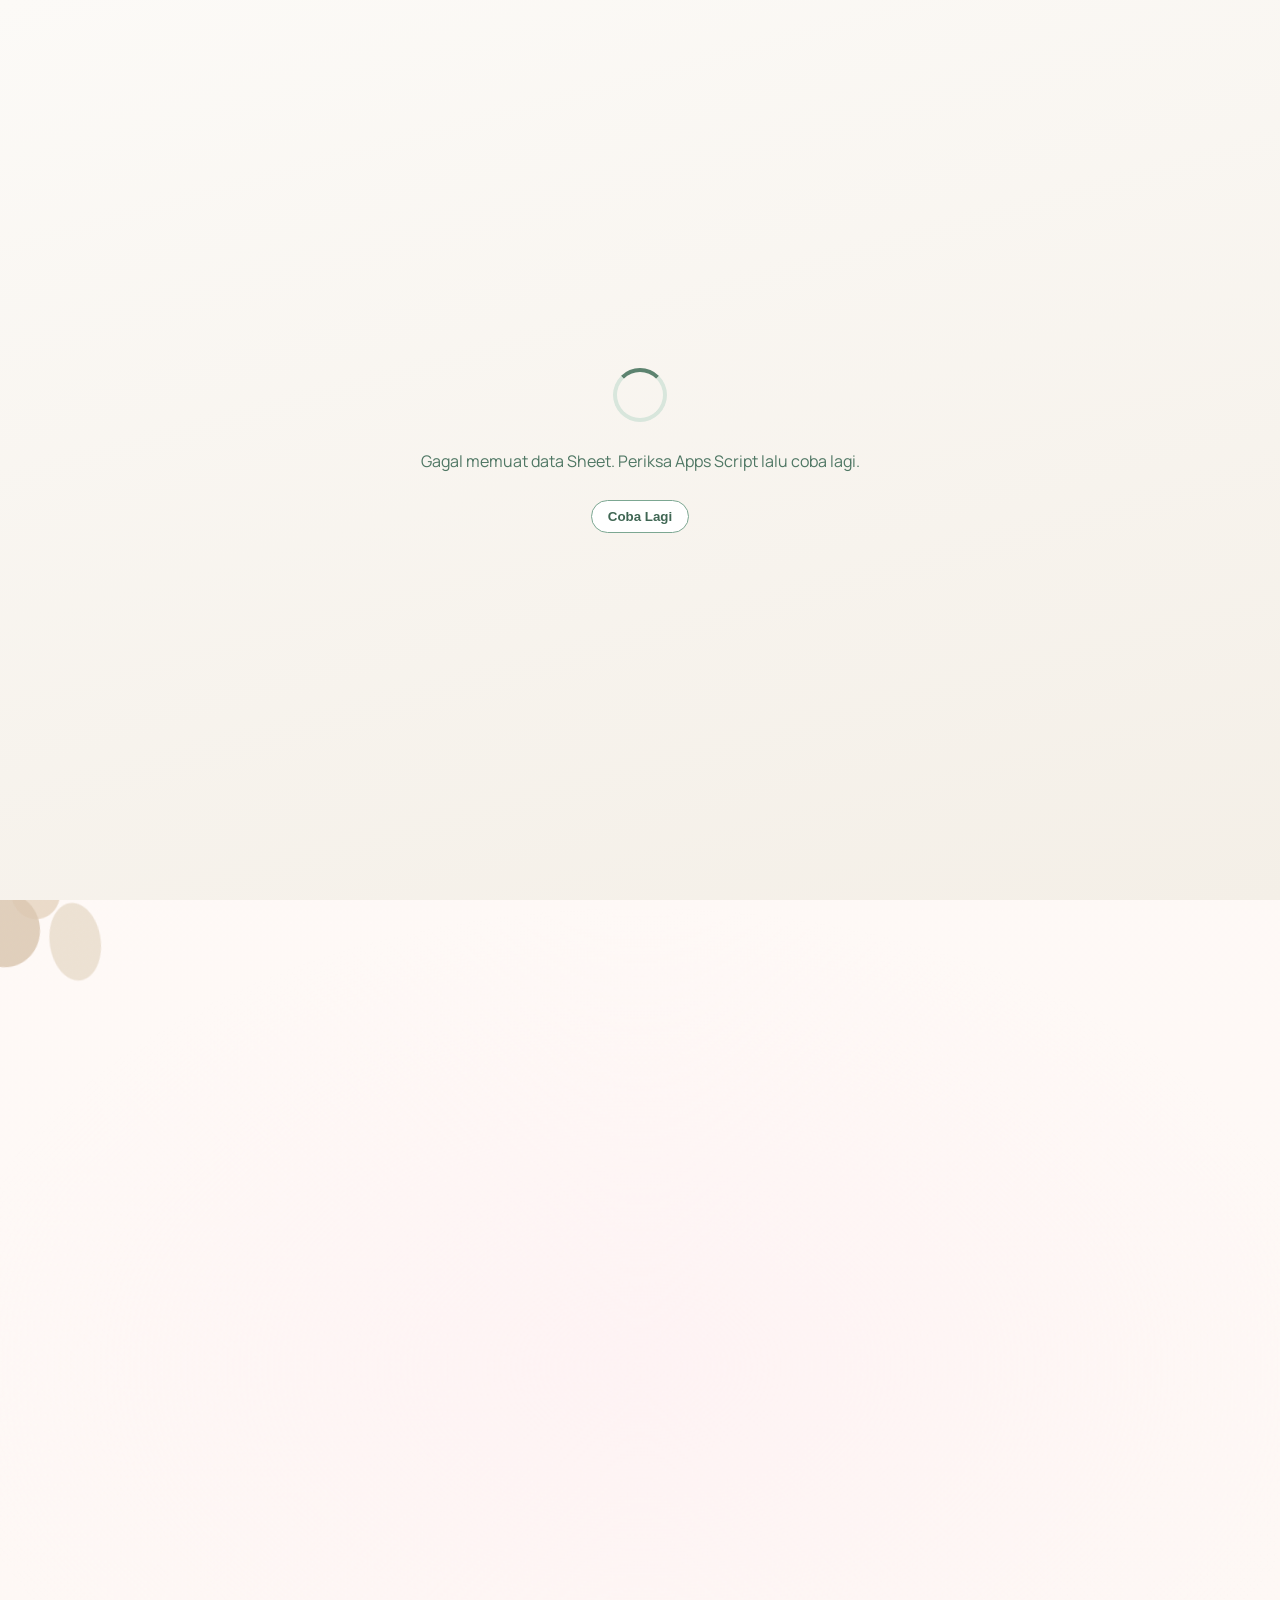
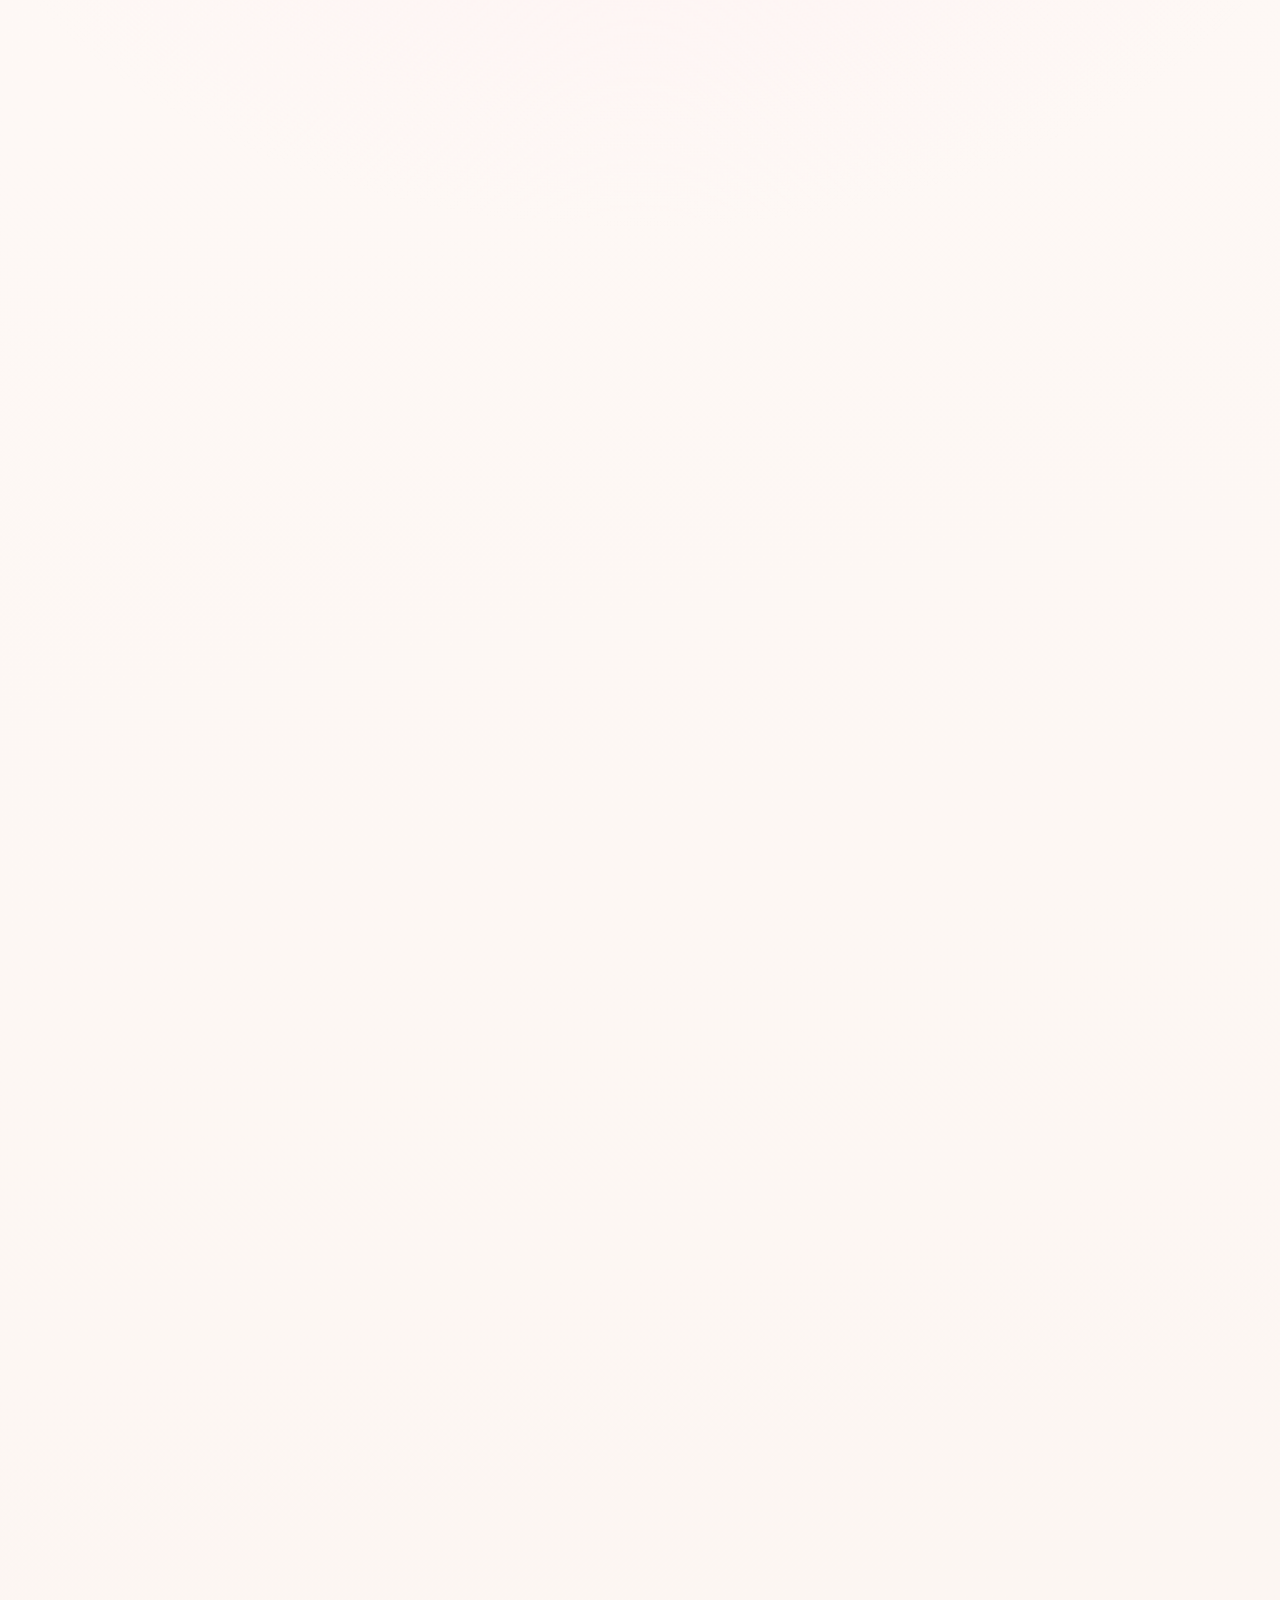
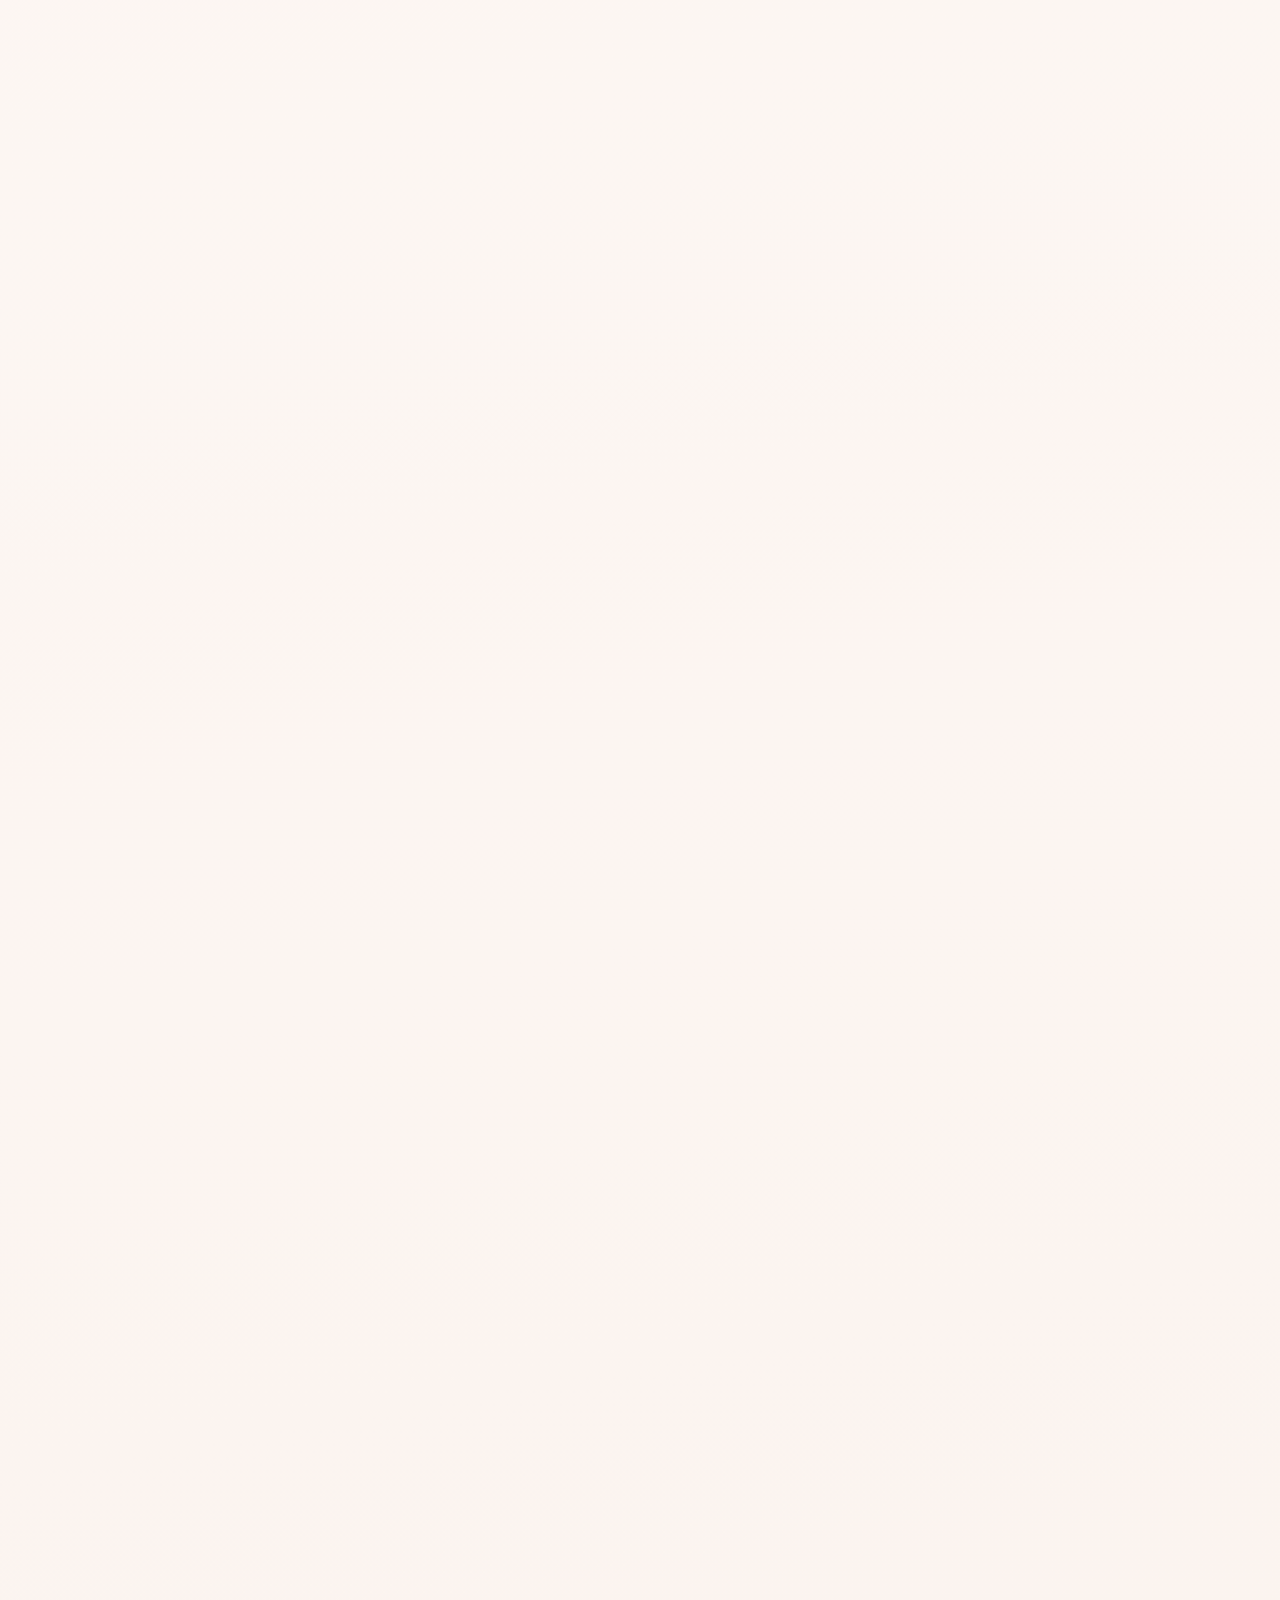
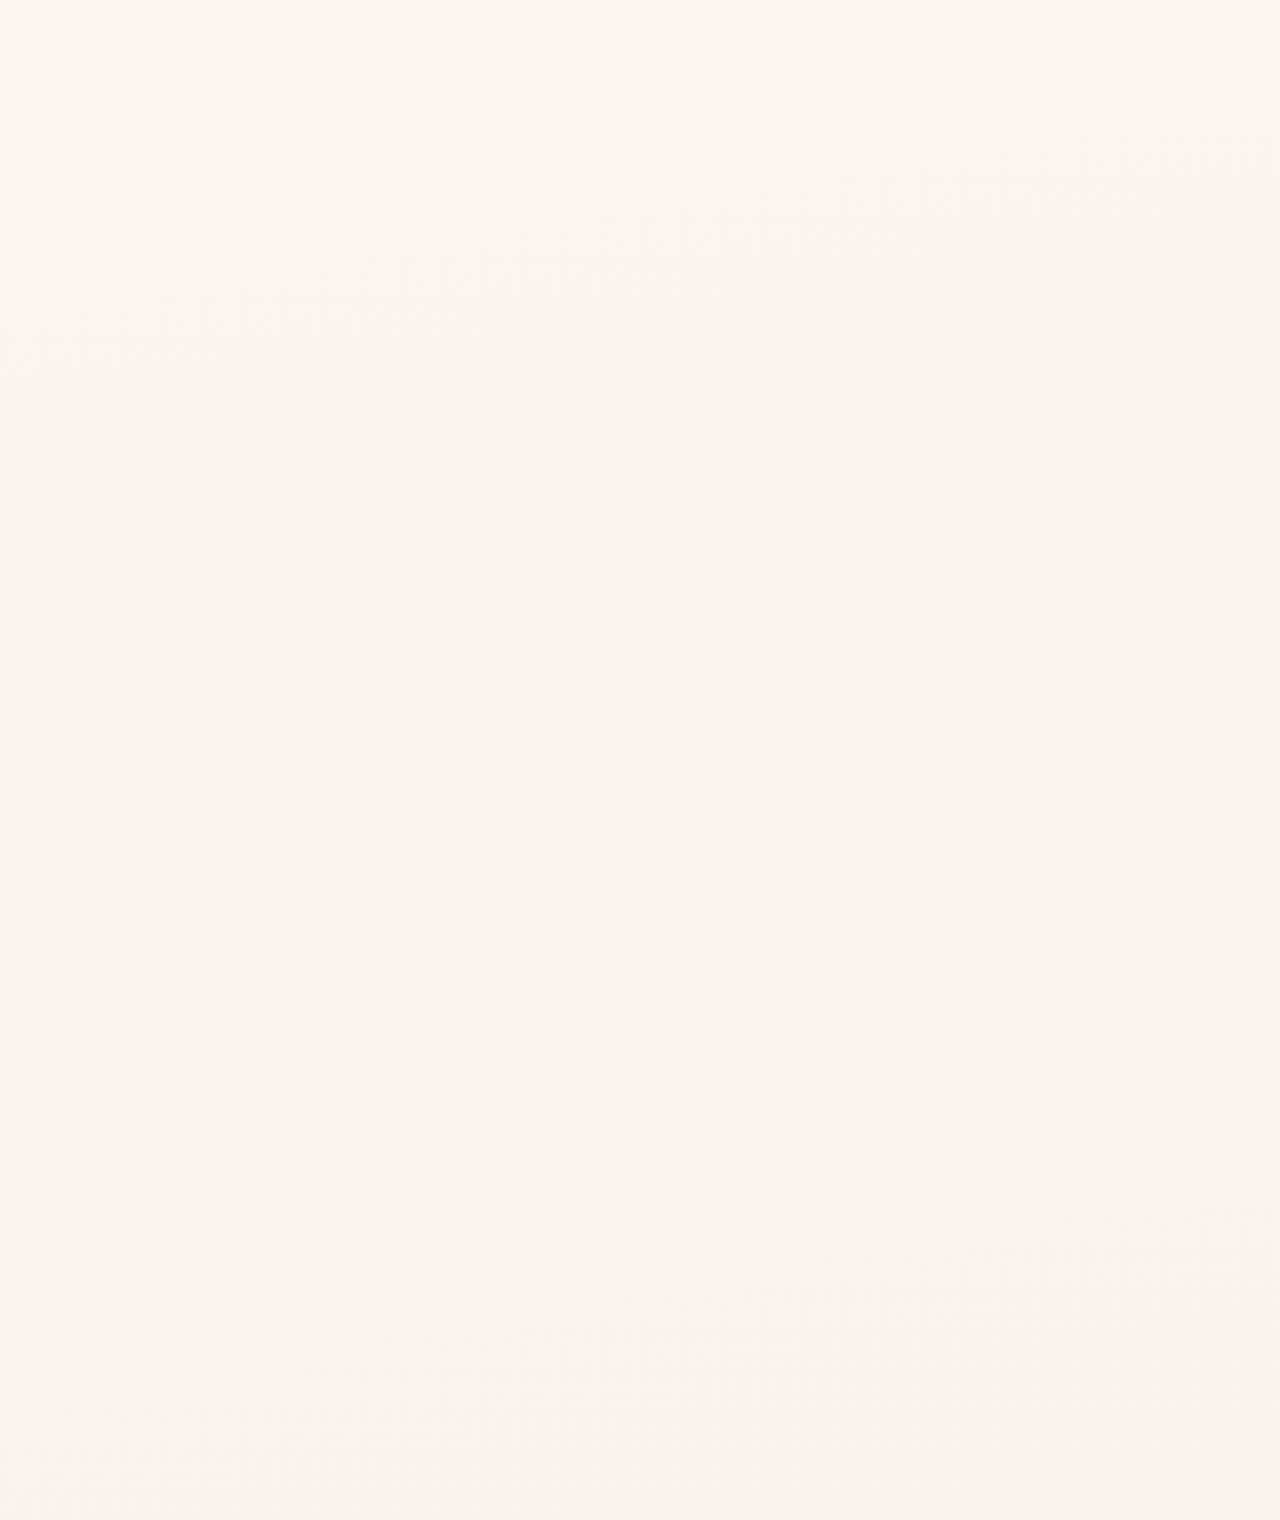
==== frontend/index.html @ ddfc1343 "Convert public frontend modules to ES modules" ====
﻿<!doctype html>
<html lang="id">
<head>
  <meta charset="UTF-8" />
  <meta name="viewport" content="width=device-width, initial-scale=1.0" />
  <title>Undangan Pernikahan</title>
  <meta name="description" content="Undangan pernikahan digital dengan RSVP online." />
  <meta property="og:type" content="website" />
  <meta property="og:site_name" content="Undangan Pernikahan" />
  <meta property="og:title" content="Undangan Pernikahan" />
  <meta property="og:description" content="Undangan pernikahan digital dengan RSVP online." />
  <meta name="twitter:card" content="summary" />
  <meta name="twitter:title" content="Undangan Pernikahan" />
  <meta name="twitter:description" content="Undangan pernikahan digital dengan RSVP online." />
  <link rel="preconnect" href="https://fonts.googleapis.com">
  <link rel="preconnect" href="https://fonts.gstatic.com" crossorigin>
  <link rel="preconnect" href="https://drive.google.com" crossorigin>
  <link rel="preconnect" href="https://drive.usercontent.google.com" crossorigin>
  <link href="https://fonts.googleapis.com/css2?family=Amiri:wght@400;700&family=Cormorant+Garamond:wght@500;600;700&family=Manrope:wght@400;500;600;700&display=swap" rel="stylesheet">
  <link rel="stylesheet" href="style.css" />
</head>
<body class="is-loading invitation-locked" aria-busy="true">
  <div class="texture"></div>
  <div class="aura aura-left"></div>
  <div class="aura aura-right"></div>
  <div id="leafLayer" class="leaf-layer" aria-hidden="true"></div>
  <div id="flowerLayer" class="flower-layer" aria-hidden="true"></div>
  <div id="pageLoader" class="page-loader" role="status" aria-live="polite">
    <div class="loader-dot"></div>
    <p id="loaderText">Memuat data undangan dari Sheet...</p>
    <button id="loaderRetry" class="loader-retry" type="button" hidden>Coba Lagi</button>
  </div>
  <div id="invitationGate" class="invitation-gate" role="dialog" aria-modal="true" aria-label="Buka undangan">
    <div class="gate-envelope">
      <p class="gate-overline">Wedding Reception Invitation</p>
      <h2 id="gateNames">Alya &amp; Fajar</h2>
      <p id="gateDatePlace">Minggu, 20 Desember 2026 • Surabaya</p>
      <div class="gate-recipient">
        <p>Kepada Yth.</p>
        <h3 id="gateGuestName">Bapak/Ibu/Saudara/i</h3>
      </div>
      <button id="openInvitationBtn" class="btn gate-open-btn" type="button">Buka Undangan</button>
    </div>
  </div>

  <header class="topbar">
    <a href="#home" class="brand" id="brandInitials">A & F</a>
    <nav>
      <a href="#mempelai">Mempelai</a>
      <a href="#acara">Acara</a>
      <a href="#rsvp">RSVP</a>
    </nav>
  </header>

  <section id="home" class="hero section reveal">
    <div class="hero-cloud-photo" id="heroCloudPhoto" aria-hidden="true"></div>
    <div class="hero-title-block">
      <h1><span id="heroBrideShort">Alya</span> <span class="amp">&</span> <span id="heroGroomShort">Fajar</span></h1>
      <p class="subtitle" id="heroDatePlace">Minggu, 20 Desember 2026 • Surabaya</p>
    </div>

    <div class="hero-actions">
      <a href="#rsvp" class="btn">Konfirmasi Kehadiran</a>
      <a href="#acara" class="hero-text-link">Lihat Detail Acara</a>
    </div>

    <div class="countdown" id="countdown" aria-live="polite">
      <div id="cdCardDays" class="countdown-item">
        <strong id="cdDays">0</strong>
        <span>Hari</span>
      </div>
      <div id="cdCardHours" class="countdown-item">
        <strong id="cdHours">0</strong>
        <span>Jam</span>
      </div>
      <div id="cdCardMinutes" class="countdown-item">
        <strong id="cdMinutes">0</strong>
        <span>Menit</span>
      </div>
      <div id="cdCardSeconds" class="countdown-item">
        <strong id="cdSeconds">0</strong>
        <span>Detik</span>
      </div>
    </div>
  </section>

  <main>
    <section id="mempelai" class="section card reveal mempelai-intro">
      <p class="section-kicker">&#x628;&#x650;&#x633;&#x652;&#x645;&#x650; &#x671;&#x644;&#x644;&#x64E;&#x651;&#x647;&#x650;</p>
      <h2 class="bismillah-title">Bismillahirrahmanirrahim</h2>
      <p class="lead">
        Assalamu'alaikum Warahmatullahi Wabarakatuh. Dengan memohon rahmat dan ridho Allah SWT,
        kami mengundang Bapak/Ibu/Saudara/i untuk hadir di hari bahagia kami.
      </p>

      <div class="couple-grid">
        <article class="profile">
          <div class="avatar" id="avatarBride">A</div>
          <h3 id="brideFullName">Alya Putri Ramadhani</h3>
          <p id="brideParents">Putri dari Bapak Ahmad & Ibu Nurhayati</p>
        </article>

        <div class="connector">&</div>

        <article class="profile">
          <div class="avatar" id="avatarGroom">F</div>
          <h3 id="groomFullName">Fajar Maulana Pratama</h3>
          <p id="groomParents">Putra dari Bapak Hadi & Ibu Siti Aminah</p>
        </article>
      </div>
    </section>

    <section id="acara" class="section card reveal">
      <h2>Detail Acara</h2>
      <p class="lead">Dengan hormat, kami menantikan kehadiran dan doa restu Anda pada momen istimewa kami.</p>
      <div class="event-grid">
        <article id="akadCard" class="event-item">
          <p class="event-tag">Akad</p>
          <h3 id="akadDate">Minggu, 20 Desember 2026</h3>
          <div class="event-meta">
            <p><span class="event-label">Waktu</span><span id="akadTime">08.00 WIB</span></p>
            <p><span class="event-label">Tempat</span><span id="akadVenue">Masjid Al-Ikhlas, Surabaya</span></p>
          </div>
          <a class="text-link" id="akadMap" href="https://maps.google.com" target="_blank" rel="noopener noreferrer">Buka Lokasi</a>
        </article>

        <article id="resepsiCard" class="event-item">
          <p class="event-tag">Resepsi</p>
          <h3 id="resepsiDate">Minggu, 20 Desember 2026</h3>
          <div class="event-meta">
            <p><span class="event-label">Waktu</span><span id="resepsiTime">11.00 - 14.00 WIB</span></p>
            <p><span class="event-label">Tempat</span><span id="resepsiVenue">Graha Puspita, Surabaya</span></p>
          </div>
          <a class="text-link" id="resepsiMap" href="#peta">Lihat di Peta</a>
        </article>
      </div>
      <p class="event-utility">
        <a id="addToCalendarLink" href="#" target="_blank" rel="noopener noreferrer">Add to Calendar</a>
      </p>
    </section>

    <section id="peta" class="section card reveal">
      <h2>Lokasi Resepsi</h2>
      <p class="lead">Silakan cek peta berikut agar perjalanan Anda lebih mudah.</p>
      <div class="map-grid">
        <article class="map-card">
          <p class="event-tag">Lokasi Resepsi</p>
          <iframe id="resepsiMapEmbed" title="Peta Lokasi Resepsi" loading="lazy" referrerpolicy="no-referrer-when-downgrade"></iframe>
          <a class="text-link" id="resepsiMapOpen" href="https://maps.google.com" target="_blank" rel="noopener noreferrer">Buka di Google Maps</a>
        </article>
      </div>
    </section>

    <section id="galeri" class="section card reveal">
      <h2>Galeri Momen</h2>
      <p class="lead">Potret perjalanan kami menuju hari istimewa.</p>
      <div id="galleryGrid" class="gallery-grid"></div>
    </section>

    <section id="loveStory" class="section card reveal">
      <h2>Love Story</h2>
      <div class="timeline">
        <article>
          <div class="timeline-content">
            <p class="year" id="storyYear1">2021</p>
            <h3 id="storyTitle1">Pertama Bertemu</h3>
            <p id="storyDesc1">Kami bertemu dalam sebuah kegiatan komunitas dan mulai saling mengenal lebih dekat.</p>
          </div>
          <img id="storyPhoto1" class="story-moon" src="assets/photos/foto-1.svg" alt="Momen love story 1" loading="lazy" decoding="async" />
        </article>

        <article>
          <div class="timeline-content">
            <p class="year" id="storyYear2">2023</p>
            <h3 id="storyTitle2">Lamaran</h3>
            <p id="storyDesc2">Dengan restu keluarga, kami melangkah ke tahap yang lebih serius untuk masa depan bersama.</p>
          </div>
          <img id="storyPhoto2" class="story-moon" src="assets/photos/foto-2.svg" alt="Momen love story 2" loading="lazy" decoding="async" />
        </article>

        <article>
          <div class="timeline-content">
            <p class="year" id="storyYear3">2026</p>
            <h3 id="storyTitle3">Hari Pernikahan</h3>
            <p id="storyDesc3">InsyaAllah kami menyempurnakan separuh agama dan memulai perjalanan rumah tangga.</p>
          </div>
          <img id="storyPhoto3" class="story-moon" src="assets/photos/foto-3.svg" alt="Momen love story 3" loading="lazy" decoding="async" />
        </article>
      </div>
    </section>

    <section class="section card reveal quran-card">
      <h2>Doa, Ayat, dan Hadist Pernikahan</h2>
      <article id="quranBlock" class="faith-block">
        <h3 class="faith-title">Ayat Al-Quran</h3>
        <p class="quran-ar" id="quranAyatArab">&#x648;&#x64E;&#x645;&#x650;&#x646;&#x652; &#x622;&#x64A;&#x64E;&#x627;&#x62A;&#x650;&#x647;&#x650; &#x623;&#x64E;&#x646;&#x652; &#x62E;&#x64E;&#x644;&#x64E;&#x642;&#x64E; &#x644;&#x64E;&#x643;&#x64F;&#x645;&#x652; &#x645;&#x650;&#x646;&#x652; &#x623;&#x64E;&#x646;&#x652;&#x641;&#x64F;&#x633;&#x650;&#x643;&#x64F;&#x645;&#x652; &#x623;&#x64E;&#x632;&#x652;&#x648;&#x64E;&#x627;&#x62C;&#x64B;&#x627; &#x644;&#x650;&#x62A;&#x64E;&#x633;&#x652;&#x643;&#x64F;&#x646;&#x64F;&#x648;&#x627; &#x625;&#x650;&#x644;&#x64E;&#x64A;&#x652;&#x647;&#x64E;&#x627; &#x648;&#x64E;&#x62C;&#x64E;&#x639;&#x64E;&#x644;&#x64E; &#x628;&#x64E;&#x64A;&#x652;&#x646;&#x64E;&#x643;&#x64F;&#x645;&#x652; &#x645;&#x64E;&#x648;&#x64E;&#x62F;&#x64E;&#x651;&#x629;&#x64B; &#x648;&#x64E;&#x631;&#x64E;&#x62D;&#x652;&#x645;&#x64E;&#x629;&#x64B;</p>
        <p id="quranAyatTrans">Dan di antara tanda-tanda kekuasaan-Nya ialah Dia menciptakan untukmu pasangan hidup dari jenismu sendiri supaya kamu cenderung dan merasa tenteram kepadanya, dan dijadikan-Nya di antaramu rasa kasih dan sayang.</p>
        <p class="quran-ref" id="quranAyatRef">QS. Ar-Rum: 21</p>
      </article>

      <article id="hadithBlock" class="faith-block">
        <h3 class="faith-title">Hadist Nabi</h3>
        <p class="faith-text" id="hadithText">"Sebaik-baik kalian adalah yang paling baik kepada istrinya, dan aku adalah yang paling baik kepada istriku."</p>
        <p class="quran-ref" id="hadithReference">HR. Tirmidzi</p>
      </article>

      <article id="doaBlock" class="faith-block">
        <h3 class="faith-title">Doa Pernikahan</h3>
        <p class="faith-text" id="marriageDoaText">"Barakallahu laka, wa baraka 'alaika, wa jama'a bainakuma fii khair."</p>
        <p class="quran-ref" id="marriageDoaReference">Semoga Allah memberkahimu, memberkahi atasmu, dan mengumpulkan kalian berdua dalam kebaikan.</p>
      </article>
    </section>

    <section id="giftSection" class="section card reveal gift-section">
      <h2 id="giftSectionTitle">Wedding Gift</h2>
      <p id="giftSectionSubtitle" class="lead">Doa restu Anda adalah hadiah terindah. Jika berkenan, Anda dapat mengirimkan tanda kasih melalui rekening berikut.</p>
      <div id="giftCategoryTabs" class="gift-category-tabs" role="tablist" aria-label="Pilih jenis hadiah"></div>
      <div id="giftAccountsList" class="gift-accounts-list"></div>
    </section>

    <section id="rsvp" class="section card reveal">
      <h2>RSVP & Ucapan</h2>
      <p class="lead">Mohon konfirmasi kehadiran Anda melalui form berikut.</p>
      <div class="rsvp-pill-row" aria-hidden="true">
        <span>Konfirmasi cepat</span>
        <span>Ucapan & doa</span>
        <span>Data aman tersimpan</span>
      </div>
      <div class="rsvp-layout">
        <form id="rsvpForm" class="rsvp-form">
          <p id="rsvpModeHint" class="rsvp-mode-hint">Mode personal aktif. Nama tamu bisa langsung dikonfirmasi melalui form ini.</p>
          <div class="rsvp-grid">
            <label>
              <span id="rsvpNameLabel">Nama Tamu</span>
              <input type="text" id="inputNama" name="nama" required placeholder="Nama tamu" />
            </label>
            <label>
              <span id="rsvpCountLabel">Jumlah Tamu</span>
              <input type="number" name="jumlah" min="1" max="10" required />
            </label>
            <label>
              Kehadiran
              <select name="kehadiran" required>
                <option value="Hadir">Hadir</option>
                <option value="Tidak Hadir">Tidak Hadir</option>
              </select>
            </label>
            <label>
              Ucapan & Doa
              <textarea name="ucapan" rows="4" placeholder="Tulis doa dan ucapan terbaik..."></textarea>
            </label>
          </div>
          <button type="submit" class="btn rsvp-submit">Kirim RSVP</button>
          <p id="formStatus" class="status" aria-live="polite"></p>
        </form>

        <aside class="wishes-panel">
          <div class="wishes-head">
            <h3>Ucapan Terbaru</h3>
            <p id="wishesMeta">Memuat ucapan...</p>
          </div>
          <div id="wishesList" class="wishes-list" aria-live="polite">
            <p class="wishes-empty">Belum ada ucapan.</p>
          </div>
        </aside>

      </div>
    </section>
  </main>

  <footer class="section footer reveal">
    <p>Merupakan suatu kehormatan dan kebahagiaan bagi kami apabila Anda berkenan hadir.</p>
    <p class="footer-names" id="footerNames">Alya & Fajar</p>
  </footer>

  <button id="musicToggle" class="music-toggle" type="button" aria-label="Putar musik">Music</button>
  <audio id="bgMusic" loop preload="none"></audio>

  <script src="config.js" defer></script>
  <script type="module" src="script.js"></script>
</body>
</html>
---- frontend/style.css ----
:root {
  --bg: #f4efe7;
  --paper: #fffaf4;
  --ink: #1f2a24;
  --muted: #64766b;
  --sage: #4f7764;
  --sage-soft: #d4e4d9;
  --champagne: #d8b07d;
  --line: rgba(79, 119, 100, 0.24);
  --shadow: 0 24px 50px rgba(35, 58, 47, 0.14);
}

* {
  box-sizing: border-box;
}

html {
  scroll-behavior: smooth;
}

body {
  margin: 0;
  min-height: 100vh;
  color: var(--ink);
  font-family: "Manrope", sans-serif;
  background:
    radial-gradient(980px 640px at 50% 15%, rgba(255, 237, 242, 0.48) 0%, rgba(255, 237, 242, 0) 72%),
    radial-gradient(860px 560px at 50% 100%, rgba(249, 230, 217, 0.4) 0%, rgba(249, 230, 217, 0) 74%),
    linear-gradient(170deg, #fffaf8, #f8efe8);
}

body::before,
body::after {
  content: "";
  position: fixed;
  pointer-events: none;
  z-index: 0;
  width: 360px;
  height: 360px;
  opacity: 0.52;
  background-repeat: no-repeat;
  background-size: contain;
}

body::before {
  right: -94px;
  top: -88px;
  transform: rotate(6deg);
  background-image:
    radial-gradient(ellipse at 78% 14%, rgba(188, 154, 114, 0.86) 0 34px, rgba(188, 154, 114, 0) 35px),
    radial-gradient(ellipse at 69% 24%, rgba(198, 166, 126, 0.76) 0 22px, rgba(198, 166, 126, 0) 23px),
    radial-gradient(ellipse at 87% 28%, rgba(176, 141, 102, 0.66) 0 20px, rgba(176, 141, 102, 0) 21px),
    radial-gradient(ellipse at 64% 33%, rgba(231, 196, 202, 0.82) 0 24px, rgba(231, 196, 202, 0) 25px),
    radial-gradient(ellipse at 74% 40%, rgba(245, 214, 219, 0.88) 0 17px, rgba(245, 214, 219, 0) 18px),
    radial-gradient(ellipse at 57% 45%, rgba(244, 222, 224, 0.82) 0 13px, rgba(244, 222, 224, 0) 14px),
    radial-gradient(ellipse at 56% 23%, rgba(205, 183, 147, 0.72) 0 25px, rgba(205, 183, 147, 0) 26px),
    radial-gradient(circle at 62% 40%, rgba(168, 136, 102, 0.35) 0 7px, rgba(168, 136, 102, 0) 8px),
    radial-gradient(circle at 71% 47%, rgba(183, 150, 117, 0.34) 0 6px, rgba(183, 150, 117, 0) 7px),
    radial-gradient(circle at 84% 41%, rgba(188, 149, 115, 0.26) 0 4px, rgba(188, 149, 115, 0) 5px);
}

body::after {
  left: -104px;
  bottom: -98px;
  transform: rotate(-8deg);
  background-image:
    radial-gradient(ellipse at 26% 78%, rgba(188, 154, 114, 0.84) 0 35px, rgba(188, 154, 114, 0) 36px),
    radial-gradient(ellipse at 36% 69%, rgba(205, 173, 134, 0.76) 0 24px, rgba(205, 173, 134, 0) 25px),
    radial-gradient(ellipse at 19% 63%, rgba(175, 140, 102, 0.66) 0 20px, rgba(175, 140, 102, 0) 21px),
    radial-gradient(ellipse at 44% 58%, rgba(230, 197, 203, 0.82) 0 24px, rgba(230, 197, 203, 0) 25px),
    radial-gradient(ellipse at 34% 50%, rgba(245, 214, 219, 0.9) 0 16px, rgba(245, 214, 219, 0) 17px),
    radial-gradient(ellipse at 53% 46%, rgba(244, 221, 223, 0.84) 0 14px, rgba(244, 221, 223, 0) 15px),
    radial-gradient(ellipse at 45% 84%, rgba(206, 184, 150, 0.7) 0 25px, rgba(206, 184, 150, 0) 26px),
    radial-gradient(circle at 38% 53%, rgba(167, 132, 98, 0.36) 0 7px, rgba(167, 132, 98, 0) 8px),
    radial-gradient(circle at 30% 59%, rgba(183, 148, 114, 0.34) 0 6px, rgba(183, 148, 114, 0) 7px),
    radial-gradient(circle at 48% 64%, rgba(188, 149, 115, 0.26) 0 4px, rgba(188, 149, 115, 0) 5px);
}

body.is-loading {
  overflow: hidden;
}

body.gallery-lightbox-open {
  overflow: hidden;
}

body.is-loading .topbar,
body.is-loading .hero,
body.is-loading main,
body.is-loading .footer,
body.is-loading .music-toggle {
  visibility: hidden;
}

body.invitation-locked {
  overflow: hidden;
}

body.invitation-locked .topbar,
body.invitation-locked .hero,
body.invitation-locked main,
body.invitation-locked .footer,
body.invitation-locked .music-toggle {
  filter: blur(3px);
  pointer-events: none;
  user-select: none;
}

.texture {
  position: fixed;
  inset: 0;
  z-index: -3;
  pointer-events: none;
  opacity: 0.34;
  background:
    radial-gradient(rgba(255, 255, 255, 0.18) 1px, transparent 1px),
    linear-gradient(180deg, rgba(255, 255, 255, 0.24), rgba(255, 255, 255, 0.1)),
    url("assets/photos/bg-floral-frame.jpg");
  background-size: 4px 4px, cover, cover;
  background-position: 0 0, center, center top;
  background-repeat: repeat, no-repeat, no-repeat;
  filter: saturate(1.05);
}

.invitation-gate {
  position: fixed;
  inset: 0;
  z-index: 190;
  display: none;
  align-items: center;
  justify-content: center;
  padding: 24px;
  background:
    radial-gradient(900px 500px at 50% -8%, rgba(212, 228, 217, 0.74), transparent 62%),
    linear-gradient(170deg, rgba(255, 250, 244, 0.95), rgba(244, 239, 231, 0.97));
}

body.invitation-locked:not(.is-loading) .invitation-gate {
  display: flex;
}

.gate-envelope {
  position: relative;
  width: min(520px, 94vw);
  border-radius: 20px;
  border: 1px solid rgba(79, 119, 100, 0.26);
  padding: 62px 24px 24px;
  text-align: center;
  background: linear-gradient(160deg, #fffdf8, #f7efe5);
  box-shadow: 0 24px 48px rgba(56, 76, 66, 0.18);
  overflow: hidden;
}

.gate-envelope::before {
  content: "";
  position: absolute;
  left: 50%;
  top: 0;
  transform: translateX(-50%);
  width: 100%;
  height: 68px;
  clip-path: polygon(50% 100%, 100% 0, 0 0);
  background: linear-gradient(180deg, #ead6bf, #f0e2d2);
  border-bottom: 1px solid rgba(79, 119, 100, 0.18);
  transform-origin: top center;
}

.invitation-gate.is-opening .gate-envelope::before {
  animation: flap-open 0.62s ease forwards;
}

.gate-overline {
  margin: 0;
  text-transform: uppercase;
  letter-spacing: 0.16em;
  color: #63756b;
  font-size: 0.72rem;
}

.gate-envelope h2 {
  margin-top: 10px;
  font-size: clamp(2rem, 8vw, 3.2rem);
}

.gate-envelope p {
  margin: 8px 0 0;
  color: #5d7065;
}

.gate-recipient {
  margin: 14px auto 0;
  width: min(360px, 100%);
  border: 1px solid rgba(79, 119, 100, 0.24);
  border-radius: 12px;
  background: rgba(255, 255, 255, 0.6);
  padding: 10px 12px;
}

.gate-recipient p {
  margin: 0;
  font-size: 0.78rem;
  color: #62746a;
}

.gate-recipient h3 {
  margin: 4px 0 0;
  font-size: clamp(1.2rem, 4.6vw, 1.58rem);
  line-height: 1.1;
}

.gate-open-btn {
  margin-top: 16px;
}

@keyframes flap-open {
  0% {
    transform: translateX(-50%) rotateX(0deg);
    opacity: 1;
  }

  100% {
    transform: translateX(-50%) rotateX(-86deg);
    opacity: 0.72;
  }
}

.aura {
  position: fixed;
  z-index: -2;
  pointer-events: none;
  width: 42vmax;
  aspect-ratio: 1;
  border-radius: 50%;
  filter: blur(46px);
  opacity: 0.35;
}

.aura-left {
  left: -20vmax;
  top: 8vmax;
  background: #b9d8c3;
}

.aura-right {
  right: -20vmax;
  top: 16vmax;
  background: #f0d8bb;
}

.topbar {
  width: min(920px, 92vw);
  margin: 12px auto 0;
  padding: 10px 16px 10px 14px;
  position: sticky;
  top: 10px;
  z-index: 40;
  display: flex;
  align-items: center;
  justify-content: space-between;
  border: 1px solid rgba(79, 119, 100, 0.12);
  border-radius: 999px;
  background:
    linear-gradient(90deg, rgba(255, 250, 244, 0.78), rgba(255, 248, 241, 0.58)),
    rgba(255, 250, 244, 0.52);
  backdrop-filter: blur(18px);
  box-shadow: 0 12px 28px rgba(44, 68, 57, 0.08);
}

.brand {
  display: inline-flex;
  align-items: center;
  gap: 10px;
  white-space: nowrap;
  line-height: 1;
  padding: 4px 8px 4px 0;
  border-radius: 0;
  border: 0;
  background: transparent;
  text-decoration: none;
  color: var(--sage);
  font-family: "Cormorant Garamond", serif;
  font-size: 1.82rem;
  font-weight: 700;
  letter-spacing: 0.03em;
}

.brand-letter {
  width: 1.18em;
  height: 1.18em;
  display: grid;
  place-items: center;
  border-radius: 999px;
  color: #335343;
  background:
    radial-gradient(circle at top, rgba(255, 255, 255, 0.9), rgba(255, 255, 255, 0.12)),
    linear-gradient(145deg, rgba(235, 210, 174, 0.58), rgba(185, 216, 195, 0.38));
  box-shadow:
    inset 0 1px 0 rgba(255, 255, 255, 0.88),
    0 10px 18px rgba(58, 83, 68, 0.08);
}

.brand-sep {
  color: var(--champagne);
  font-size: 0.84em;
  margin-top: -1px;
  opacity: 0.92;
}

.topbar nav {
  display: flex;
  flex-wrap: nowrap;
  gap: 8px;
  overflow-x: auto;
  scrollbar-width: none;
  align-items: center;
}

.topbar nav::-webkit-scrollbar {
  display: none;
}

.topbar nav a {
  text-decoration: none;
  color: var(--ink);
  font-weight: 600;
  font-size: 0.76rem;
  letter-spacing: 0.06em;
  white-space: nowrap;
  opacity: 0.76;
  padding: 8px 12px;
  border-radius: 999px;
  transition: background 0.24s ease, color 0.24s ease, opacity 0.24s ease, transform 0.24s ease;
}

.topbar nav a:hover,
.topbar nav a:focus-visible {
  background: rgba(255, 255, 255, 0.54);
  color: #345141;
  opacity: 1;
  transform: translateY(-1px);
}

.topbar nav a + a {
  margin-left: 0;
  padding-left: 12px;
}

.section {
  width: min(1080px, 93vw);
  margin: 0 auto;
  padding: 56px 52px;
}

main {
  display: grid;
  gap: 44px;
  padding: 8px 0 52px;
}

.hero {
  position: relative;
  isolation: isolate;
  min-height: 96vh;
  display: grid;
  place-content: center;
  text-align: center;
  gap: 24px;
}

.hero > * {
  position: relative;
  z-index: 2;
}

.hero-cloud-photo {
  position: absolute;
  left: 50%;
  top: 27%;
  transform: translate(-50%, -50%);
  width: min(840px, 94vw);
  aspect-ratio: 16 / 8.8;
  border-radius: 36px;
  background:
    linear-gradient(145deg, rgba(255, 255, 255, 0.26), rgba(255, 255, 255, 0.12)),
    url("assets/photos/foto-1.svg") center 36%/cover no-repeat;
  opacity: 0.26;
  z-index: 0;
  box-shadow: 0 22px 46px rgba(42, 65, 55, 0.12);
  overflow: hidden;
  filter: saturate(0.66) brightness(1.03);
}

.hero-cloud-photo::before,
.hero-cloud-photo::after {
  content: "";
  position: absolute;
  left: 0;
  width: 100%;
  pointer-events: none;
}

.hero-cloud-photo::before {
  bottom: -22px;
  height: 42%;
  background:
    radial-gradient(circle at 8% 50%, #fcfaf7 0 21%, transparent 22%),
    radial-gradient(circle at 26% 65%, #fcfaf7 0 22%, transparent 23%),
    radial-gradient(circle at 44% 50%, #fcfaf7 0 23%, transparent 24%),
    radial-gradient(circle at 62% 68%, #fcfaf7 0 22%, transparent 23%),
    radial-gradient(circle at 80% 53%, #fcfaf7 0 21%, transparent 22%),
    radial-gradient(circle at 96% 64%, #fcfaf7 0 19%, transparent 20%);
}

.hero-cloud-photo::after {
  top: -36px;
  height: 30%;
  background:
    radial-gradient(circle at 14% 72%, rgba(252, 250, 247, 0.84) 0 18%, transparent 19%),
    radial-gradient(circle at 36% 64%, rgba(252, 250, 247, 0.88) 0 19%, transparent 20%),
    radial-gradient(circle at 58% 73%, rgba(252, 250, 247, 0.86) 0 18%, transparent 19%),
    radial-gradient(circle at 78% 68%, rgba(252, 250, 247, 0.84) 0 17%, transparent 18%);
}

.overline {
  margin: 0;
  text-transform: uppercase;
  letter-spacing: 0.28em;
  color: var(--muted);
  font-size: 0.68rem;
  font-weight: 700;
  opacity: 0.82;
}

.hero-title-block {
  width: min(760px, 100%);
  margin: 0 auto;
  padding: 20px 18px 14px;
  border-radius: 32px;
  background: linear-gradient(180deg, rgba(255, 252, 248, 0.52), rgba(255, 252, 248, 0.16));
  box-shadow: 0 18px 34px rgba(63, 82, 72, 0.05);
  backdrop-filter: blur(8px);
}

h1,
h2,
h3 {
  margin: 0;
  font-family: "Cormorant Garamond", serif;
}

h1 {
  font-size: clamp(3.8rem, 9.4vw, 6.9rem);
  line-height: 0.9;
  letter-spacing: -0.03em;
  font-weight: 600;
  text-shadow: 0 10px 24px rgba(255, 250, 244, 0.22);
}

h2 {
  font-size: clamp(2.15rem, 4.6vw, 3.35rem);
  text-align: center;
  line-height: 1.02;
  letter-spacing: -0.015em;
  font-weight: 600;
  overflow-wrap: anywhere;
}

h3 {
  line-height: 1.08;
  font-weight: 600;
}

.bismillah-title {
  font-size: clamp(1.72rem, 6.2vw, 3rem);
  line-height: 1.12;
  overflow-wrap: normal;
  word-break: normal;
  hyphens: none;
  text-wrap: balance;
}

.amp {
  color: var(--champagne);
  font-style: italic;
}

.hero-name {
  display: inline-flex;
  flex-wrap: wrap;
}

.hero-name .char {
  display: inline-block;
  opacity: 0;
  transform: translateY(16px) scale(0.92);
  animation: hero-letter-in 0.52s cubic-bezier(.2, .8, .22, 1) forwards;
}

.hero-name .char.is-space {
  width: 0.35em;
}

@keyframes hero-letter-in {
  0% {
    opacity: 0;
    transform: translateY(16px) scale(0.92);
  }

  100% {
    opacity: 1;
    transform: translateY(0) scale(1);
  }
}

.subtitle {
  margin: 0;
  color: var(--muted);
  font-size: 1rem;
  font-weight: 500;
  letter-spacing: 0.02em;
  max-width: 34ch;
  margin-inline: auto;
}

.guest-badge {
  width: min(560px, 100%);
  margin: 14px auto 0;
  padding: 14px;
  border: 1px solid rgba(79, 119, 100, 0.28);
  border-radius: 16px;
  background: linear-gradient(165deg, rgba(255, 255, 255, 0.86), rgba(248, 242, 234, 0.78));
  box-shadow: 0 12px 24px rgba(53, 76, 63, 0.14);
}

.guest-badge p {
  margin: 0;
  color: var(--muted);
  font-size: 0.9rem;
}

.guest-badge h3 {
  margin-top: 4px;
  font-size: clamp(1.25rem, 3.4vw, 1.72rem);
}

.hero-actions {
  margin-top: 6px;
  display: flex;
  gap: 14px;
  justify-content: center;
  flex-wrap: wrap;
  align-items: center;
}

.hero-text-link {
  color: #486657;
  text-decoration: none;
  font-size: 0.82rem;
  font-weight: 700;
  letter-spacing: 0.1em;
  text-transform: uppercase;
}

.hero-text-link:hover {
  text-decoration: underline;
  text-underline-offset: 0.22em;
}

.countdown {
  margin-top: 14px;
  display: grid;
  gap: 10px;
  grid-template-columns: repeat(4, minmax(0, 1fr));
  padding: 7px;
  border-radius: 22px;
  background: rgba(255, 255, 255, 0.24);
  border: 1px solid rgba(79, 119, 100, 0.14);
}

.countdown-item {
  position: relative;
  border-radius: 18px;
  border: 1px solid rgba(79, 119, 100, 0.14);
  background: rgba(255, 255, 255, 0.56);
  padding: 12px 8px 11px;
  box-shadow: 0 8px 18px rgba(42, 66, 54, 0.08);
  overflow: hidden;
}

.countdown-item::before {
  display: none;
}

.countdown strong {
  display: block;
  color: var(--sage);
  font-size: clamp(1.26rem, 3vw, 1.62rem);
  line-height: 1;
  font-variant-numeric: tabular-nums;
  text-shadow: none;
}

.countdown strong.tick {
  animation: countdown-pop 0.32s ease;
}

.countdown span {
  margin-top: 4px;
  font-size: 0.64rem;
  letter-spacing: 0.14em;
  text-transform: uppercase;
  color: #70857a;
  font-weight: 700;
}

@keyframes countdown-pop {
  0% {
    transform: translateY(4px) scale(0.92);
    opacity: 0.45;
  }

  100% {
    transform: translateY(0) scale(1);
    opacity: 1;
  }
}

.card {
  background: rgba(255, 250, 244, 0.86);
  border: 1px solid var(--line);
  border-radius: 28px;
  box-shadow: var(--shadow);
  margin-bottom: 0;
  backdrop-filter: blur(8px);
  position: relative;
  z-index: 10;
  content-visibility: auto;
  contain-intrinsic-size: 1px 680px;
}

#acara.card {
  background:
    linear-gradient(180deg, rgba(255, 252, 247, 0.95), rgba(252, 246, 238, 0.9));
  border-color: rgba(203, 175, 146, 0.42);
  box-shadow:
    0 24px 42px rgba(66, 55, 41, 0.08),
    inset 0 1px 0 rgba(255, 255, 255, 0.72);
}

#galeri.card {
  background:
    radial-gradient(circle at top right, rgba(216, 232, 221, 0.28), transparent 28%),
    linear-gradient(180deg, rgba(255, 254, 251, 0.92), rgba(249, 252, 250, 0.88));
  border-color: rgba(146, 181, 160, 0.28);
  box-shadow: 0 26px 46px rgba(55, 88, 70, 0.06);
}

#peta.card,
#loveStory.card,
.quran-card.card {
  background: transparent;
  border: 0;
  box-shadow: none;
  backdrop-filter: none;
  padding-top: 20px;
  padding-bottom: 20px;
}

#loveStory.card {
  background:
    radial-gradient(circle at top left, rgba(245, 219, 213, 0.24), transparent 34%),
    radial-gradient(circle at bottom right, rgba(232, 214, 193, 0.2), transparent 30%);
  padding-top: 28px;
}

.section-kicker {
  margin: 0;
  text-align: center;
  color: var(--sage);
  letter-spacing: 0.18em;
  font-size: 0.72rem;
  font-weight: 700;
  text-transform: uppercase;
  opacity: 0.9;
}

.lead {
  margin: 10px auto 0;
  max-width: 560px;
  text-align: center;
  color: var(--muted);
  line-height: 1.92;
  font-size: 0.98rem;
  font-weight: 500;
  text-wrap: pretty;
}

.mempelai-intro .section-kicker {
  font-size: 0.95rem;
  letter-spacing: 0.09em;
  margin-bottom: 6px;
}

.mempelai-intro .bismillah-title {
  max-width: 28ch;
  margin-left: auto;
  margin-right: auto;
  text-wrap: balance;
}

.mempelai-intro .lead {
  max-width: 470px;
  font-size: 1rem;
  line-height: 1.95;
}

.couple-grid {
  margin-top: 24px;
  display: grid;
  grid-template-columns: 1fr auto 1fr;
  gap: 16px;
  align-items: stretch;
}

.profile {
  border-radius: 18px;
  border: 1px solid var(--line);
  background:
    radial-gradient(circle at 50% -34%, rgba(216, 176, 125, 0.2), transparent 62%),
    rgba(255, 255, 255, 0.68);
  text-align: center;
  padding: 20px 18px 18px;
  box-shadow: 0 10px 24px rgba(42, 66, 54, 0.11);
}

.profile p {
  color: var(--muted);
  line-height: 1.84;
  max-width: 30ch;
  margin-left: auto;
  margin-right: auto;
}

.profile h3 {
  font-size: clamp(1.95rem, 2.9vw, 2.5rem);
  line-height: 1;
  margin-top: 4px;
  letter-spacing: -0.01em;
}

.avatar {
  width: 62px;
  height: 62px;
  margin: 0 auto 12px;
  border-radius: 50%;
  display: grid;
  place-items: center;
  font-family: "Cormorant Garamond", serif;
  font-size: 1.6rem;
  font-weight: 700;
  background: linear-gradient(135deg, #ecd2ae, #d5a36e);
  color: #5e4128;
}

.connector {
  display: grid;
  place-items: center;
  color: var(--champagne);
  font-family: "Cormorant Garamond", serif;
  font-size: 2.4rem;
}

.event-grid {
  margin-top: 36px;
  display: grid;
  grid-template-columns: repeat(2, minmax(0, 1fr));
  gap: 28px;
  max-width: 920px;
  margin-left: auto;
  margin-right: auto;
}

.event-utility {
  margin: 22px 0 0;
  text-align: center;
}

.event-utility a {
  color: #486657;
  text-decoration: none;
  font-size: 0.76rem;
  font-weight: 700;
  letter-spacing: 0.12em;
  text-transform: uppercase;
}

.event-utility a:hover {
  text-decoration: underline;
  text-underline-offset: 0.22em;
}

.event-item {
  position: relative;
  border: 1px solid rgba(79, 119, 100, 0.14);
  border-radius: 24px;
  background: rgba(255, 255, 255, 0.7);
  padding: 28px 26px 24px;
  box-shadow: 0 12px 24px rgba(41, 62, 52, 0.08);
}

.event-item::before {
  content: "";
  position: absolute;
  left: 26px;
  right: 26px;
  top: 0;
  height: 2px;
  border-radius: 999px;
  background: linear-gradient(90deg, #6f9882, #d8b07d);
  opacity: 0.58;
}

.event-tag {
  display: inline-block;
  margin: 0 0 10px;
  padding: 5px 11px;
  border-radius: 999px;
  background: #e7f1ea;
  color: #456453;
  text-transform: uppercase;
  letter-spacing: 0.14em;
  font-size: 0.64rem;
  font-weight: 700;
}

.event-item h3 {
  font-size: clamp(1.7rem, 3.3vw, 2.2rem);
  line-height: 1.02;
  margin-bottom: 14px;
  letter-spacing: -0.01em;
}

.event-meta {
  display: grid;
  gap: 8px;
  margin: 0;
}

.event-meta p {
  margin: 0;
  display: grid;
  gap: 2px;
  color: var(--muted);
  line-height: 1.5;
}

.event-label {
  font-size: 0.62rem;
  text-transform: uppercase;
  letter-spacing: 0.16em;
  color: #70857a;
  font-weight: 700;
}

.event-meta p span:last-child {
  color: #4d6157;
  font-size: 0.98rem;
  font-weight: 600;
  line-height: 1.65;
}

.event-item.is-hidden {
  display: none;
}

.map-grid {
  margin-top: 28px;
  display: grid;
  gap: 18px;
  grid-template-columns: 1fr;
  max-width: 640px;
  margin-left: auto;
  margin-right: auto;
}

.map-card {
  border: 1px solid var(--line);
  border-radius: 22px;
  background: rgba(255, 255, 255, 0.72);
  padding: 22px;
  box-shadow: 0 14px 28px rgba(44, 68, 57, 0.1);
}

.map-card iframe {
  width: 100%;
  height: 280px;
  border: 0;
  border-radius: 12px;
  background: #eef4ef;
}

.text-link {
  display: inline-block;
  margin-top: 12px;
  color: var(--sage);
  font-weight: 700;
  text-decoration: none;
}

.gallery-grid {
  margin-top: 28px;
  display: grid;
  grid-template-columns: repeat(4, minmax(0, 1fr));
  gap: 24px;
}

.gallery-grid[data-mode="carousel"] {
  display: block;
}

.gallery-item {
  position: relative;
  border-radius: 22px;
  overflow: hidden;
  border: 1px solid rgba(79, 119, 100, 0.14);
  background: rgba(255, 255, 255, 0.82);
  box-shadow: 0 12px 22px rgba(38, 63, 51, 0.08);
}

.gallery-item.is-clickable {
  cursor: zoom-in;
}

.gallery-item::after {
  content: "";
  position: absolute;
  inset: auto 0 0 0;
  height: 42%;
  pointer-events: none;
  background: linear-gradient(180deg, transparent, rgba(13, 26, 19, 0.28));
  opacity: 0.55;
}

.gallery-grid img {
  display: block;
  width: 100%;
  aspect-ratio: 4 / 5;
  object-fit: cover;
  transition: transform 0.38s ease;
}

.gallery-item:hover img {
  transform: scale(1.04);
}

.gallery-grid[data-style="soft"] .gallery-item,
.gallery-grid[data-style="polaroid"] .gallery-item,
.gallery-grid[data-style="clean"] .gallery-item {
  border-radius: 22px;
  border-color: rgba(79, 119, 100, 0.14);
  background: rgba(255, 255, 255, 0.82);
  box-shadow: 0 12px 22px rgba(38, 63, 51, 0.08);
  padding: 0;
}

.gallery-grid[data-style="polaroid"] .gallery-item img,
.gallery-grid[data-style="clean"] .gallery-item img {
  border-radius: 0;
}

.gallery-carousel {
  position: relative;
  border-radius: 20px;
  overflow: hidden;
}

.gallery-carousel-track {
  display: flex;
  transition: transform 0.48s ease;
}

.gallery-slide {
  flex: 0 0 100%;
  min-width: 0;
}

.gallery-slide .gallery-item {
  margin: 0;
}

.gallery-slide .gallery-item img {
  aspect-ratio: 16 / 10;
}

.gallery-nav {
  position: absolute;
  top: 50%;
  transform: translateY(-50%);
  width: 36px;
  height: 36px;
  border: none;
  border-radius: 999px;
  background: rgba(255, 255, 255, 0.82);
  color: #355343;
  font-size: 1.65rem;
  line-height: 1;
  cursor: pointer;
  z-index: 2;
}

.gallery-nav-prev {
  left: 10px;
}

.gallery-nav-next {
  right: 10px;
}

.gallery-dots {
  position: absolute;
  left: 50%;
  bottom: 10px;
  transform: translateX(-50%);
  display: flex;
  gap: 8px;
  z-index: 2;
}

.gallery-dot {
  width: 8px;
  height: 8px;
  border: none;
  border-radius: 999px;
  background: rgba(255, 255, 255, 0.74);
  cursor: pointer;
  padding: 0;
}

.gallery-dot.is-active {
  width: 20px;
  background: #e9cda8;
}

.gallery-empty {
  grid-column: 1 / -1;
  margin: 0;
  padding: 16px;
  border-radius: 14px;
  border: 1px dashed rgba(79, 119, 100, 0.24);
  text-align: center;
  color: #5f7468;
  background: rgba(255, 255, 255, 0.6);
}

.gallery-lightbox {
  position: fixed;
  inset: 0;
  z-index: 260;
  display: none;
  align-items: center;
  justify-content: center;
  background: rgba(8, 14, 11, 0.78);
  backdrop-filter: blur(4px);
  padding: 20px;
}

.gallery-lightbox.is-open {
  display: flex;
}

.gallery-lightbox-image {
  max-width: min(95vw, 1500px);
  max-height: 88vh;
  width: auto;
  height: auto;
  border-radius: 14px;
  box-shadow: 0 24px 60px rgba(0, 0, 0, 0.35);
  object-fit: contain;
  background: rgba(240, 240, 240, 0.12);
}

.gallery-lightbox-close {
  position: absolute;
  top: 12px;
  right: 14px;
  width: 38px;
  height: 38px;
  border: none;
  border-radius: 999px;
  background: rgba(255, 255, 255, 0.9);
  color: #203128;
  font-size: 1.5rem;
  line-height: 1;
  cursor: pointer;
}

.timeline {
  margin-top: 40px;
  position: relative;
  display: grid;
  gap: 32px;
  padding-left: 12px;
}

.timeline::before {
  content: "";
  position: absolute;
  left: 10px;
  top: 18px;
  bottom: 18px;
  width: 3px;
  border-radius: 999px;
  background: linear-gradient(180deg, rgba(86, 125, 104, 0.95), rgba(216, 176, 125, 0.18));
  box-shadow: 0 0 0 6px rgba(255, 243, 236, 0.6);
}

.timeline article {
  position: relative;
  margin-left: 34px;
  border: 1px solid rgba(217, 194, 180, 0.9);
  border-radius: 28px;
  padding: 28px 30px;
  background:
    radial-gradient(circle at top right, rgba(247, 218, 210, 0.3), transparent 42%),
    linear-gradient(180deg, rgba(255, 255, 255, 0.82), rgba(255, 250, 246, 0.92));
  display: grid;
  grid-template-columns: 1fr auto;
  gap: 26px;
  align-items: center;
  box-shadow: 0 20px 40px rgba(44, 68, 57, 0.08);
}

.timeline article::before {
  content: "";
  position: absolute;
  left: -38px;
  top: 36px;
  width: 14px;
  height: 14px;
  border-radius: 50%;
  background: linear-gradient(135deg, #f0d0c0, #c98f77);
  border: 3px solid rgba(255, 249, 245, 0.96);
  box-shadow: 0 0 0 6px rgba(233, 209, 197, 0.32);
}

.timeline-content {
  min-width: 0;
}

.timeline-content h3 {
  margin: 10px 0 12px;
  font-size: clamp(1.5rem, 2.6vw, 2rem);
  line-height: 1.08;
  letter-spacing: -0.02em;
  color: #2f231f;
}

.timeline-content p:last-child {
  margin: 0;
  max-width: 42ch;
  color: #6f625e;
  font-size: 0.98rem;
  line-height: 1.82;
  font-weight: 400;
}

.story-moon {
  width: 104px;
  height: 104px;
  border-radius: 50%;
  object-fit: cover;
  border: 3px solid rgba(255, 248, 244, 0.9);
  box-shadow:
    inset -14px 0 0 rgba(247, 240, 232, 0.46),
    0 14px 24px rgba(46, 69, 58, 0.14);
  background: #f0e7de;
}

.year {
  margin: 0;
  color: #8a6d63;
  font-weight: 700;
  font-size: 0.75rem;
  letter-spacing: 0.22em;
  text-transform: uppercase;
}

.quran-card {
  text-align: center;
}

.faith-block + .faith-block {
  margin-top: 18px;
}

.faith-block {
  border: 1px solid rgba(79, 119, 100, 0.2);
  border-radius: 22px;
  background: rgba(255, 255, 255, 0.68);
  padding: 22px 24px 20px;
  box-shadow: 0 12px 24px rgba(44, 68, 57, 0.08);
}

.faith-title {
  margin: 0 0 8px;
  font-size: clamp(1.35rem, 3vw, 1.78rem);
  letter-spacing: -0.01em;
}

.quran-ar {
  font-family: "Amiri", serif;
  font-size: clamp(1.45rem, 4.2vw, 2.35rem);
  direction: rtl;
  line-height: 1.9;
  color: #3e594d;
}

.faith-text {
  margin: 0;
  color: #4a5e55;
  line-height: 1.88;
  max-width: 52ch;
  margin-left: auto;
  margin-right: auto;
}

.quran-ref {
  color: var(--sage);
  font-weight: 700;
  font-size: 0.72rem;
  letter-spacing: 0.14em;
  text-transform: uppercase;
}

.rsvp-form {
  margin-top: 26px;
  display: grid;
  gap: 10px;
  border: 1px solid rgba(79, 119, 100, 0.16);
  border-radius: 22px;
  background: rgba(255, 255, 255, 0.76);
  padding: 18px;
}

.rsvp-mode-hint {
  margin: 0;
  padding: 10px 12px;
  border-radius: 14px;
  background: rgba(245, 232, 220, 0.82);
  color: #7a4e3c;
  font-size: 0.92rem;
  line-height: 1.55;
}

.rsvp-pill-row {
  margin: 18px auto 0;
  display: flex;
  flex-wrap: wrap;
  justify-content: center;
  gap: 8px;
}

.rsvp-pill-row span {
  display: inline-flex;
  align-items: center;
  border: 1px solid rgba(79, 119, 100, 0.24);
  border-radius: 999px;
  padding: 5px 10px;
  background: rgba(255, 255, 255, 0.64);
  font-size: 0.68rem;
  font-weight: 700;
  color: #65796f;
}

.rsvp-layout {
  margin-top: 22px;
  display: grid;
  gap: 18px;
  grid-template-columns: minmax(0, 1.08fr) minmax(0, 0.92fr);
  align-items: start;
}

.rsvp-grid {
  display: grid;
  gap: 12px;
  grid-template-columns: repeat(2, minmax(0, 1fr));
}

.rsvp-grid label:last-child {
  grid-column: 1 / -1;
}

.rsvp-submit {
  width: 100%;
}

.wishes-panel {
  border: 1px solid rgba(79, 119, 100, 0.14);
  border-radius: 22px;
  background: rgba(255, 255, 255, 0.66);
  padding: 18px;
}

.wishes-head h3 {
  margin: 0;
  font-size: clamp(1.28rem, 2.8vw, 1.72rem);
  letter-spacing: -0.01em;
}

.wishes-head p {
  margin: 4px 0 0;
  font-size: 0.84rem;
  color: var(--muted);
}

.wishes-list {
  margin-top: 10px;
  max-height: 380px;
  overflow: auto;
  scroll-behavior: smooth;
  padding-right: 4px;
  display: grid;
  gap: 10px;
}

.wishes-item {
  border: 1px solid rgba(79, 119, 100, 0.14);
  border-radius: 14px;
  background: rgba(255, 255, 255, 0.72);
  padding: 10px 12px;
}

.wishes-item-head {
  display: flex;
  align-items: center;
  justify-content: space-between;
  gap: 8px;
  flex-wrap: wrap;
}

.wishes-item-head strong {
  color: #365444;
  font-size: 0.96rem;
}

.wish-presence {
  font-size: 0.62rem;
  font-weight: 700;
  letter-spacing: 0.14em;
  text-transform: uppercase;
  border-radius: 999px;
  padding: 4px 8px;
  border: 1px solid rgba(79, 119, 100, 0.2);
  color: #476454;
  background: #edf5ef;
}

.wish-presence.absent {
  color: #8c3f3f;
  background: #f9ecec;
  border-color: rgba(140, 63, 63, 0.2);
}

.wish-text {
  margin: 8px 0 0;
  color: #42574d;
  line-height: 1.65;
}

.wish-time {
  margin: 8px 0 0;
  font-size: 0.73rem;
  color: #708579;
}

.wishes-empty {
  margin: 0;
  border: 1px dashed rgba(79, 119, 100, 0.26);
  border-radius: 12px;
  padding: 12px;
  text-align: center;
  color: #607569;
  background: rgba(255, 255, 255, 0.68);
}

.gift-section {
  display: grid;
  gap: 16px;
  position: relative;
  overflow: hidden;
}

.gift-section h2 {
  margin: 0 auto;
  max-width: 30ch;
  font-size: clamp(1.7rem, 4.2vw, 2.4rem);
  line-height: 1.16;
  text-align: center;
  text-wrap: balance;
  color: var(--ink);
  text-shadow: none;
}

.gift-section .lead {
  margin: 0 auto;
  max-width: 42ch;
  text-align: center;
  color: #63776c;
  font-size: clamp(0.94rem, 2.3vw, 1rem);
  line-height: 1.9;
  text-wrap: pretty;
}

.gift-category-tabs {
  margin: 12px auto 4px;
  width: min(100%, 340px);
  display: flex;
  gap: 10px;
  justify-content: center;
  flex-wrap: wrap;
}

.gift-category-tab {
  flex: 1 1 0;
  min-width: 150px;
  border: 1px solid rgba(79, 119, 100, 0.18);
  border-radius: 999px;
  background: linear-gradient(180deg, rgba(255, 252, 247, 0.95), rgba(244, 248, 245, 0.95));
  color: #3b5748;
  padding: 13px 18px;
  font: inherit;
  font-weight: 700;
  letter-spacing: 0.01em;
  cursor: pointer;
  transition: transform 0.2s ease, box-shadow 0.2s ease, border-color 0.2s ease, background 0.2s ease;
  box-shadow: 0 8px 18px rgba(52, 86, 69, 0.08);
  display: inline-flex;
  align-items: center;
  justify-content: center;
  gap: 10px;
}

.gift-category-tab:hover {
  transform: translateY(-1px);
  box-shadow: 0 12px 24px rgba(52, 86, 69, 0.12);
}

.gift-category-tab.is-active {
  background: linear-gradient(135deg, #557d66, #85ae95);
  color: #fffdf8;
  border-color: rgba(95, 130, 110, 0.35);
  box-shadow: 0 14px 26px rgba(52, 86, 69, 0.18);
}

.gift-category-chevron {
  display: inline-grid;
  place-items: center;
  width: 20px;
  height: 20px;
  border-radius: 999px;
  font-size: 0.9rem;
  background: rgba(233, 241, 236, 0.95);
  color: #557162;
  transition: transform 0.2s ease, background 0.2s ease, color 0.2s ease;
}

.gift-category-tab.is-active .gift-category-chevron {
  transform: rotate(180deg);
  background: rgba(255, 255, 255, 0.2);
  color: #fffdf8;
}

.gift-accounts-list {
  margin-top: 8px;
  display: grid;
  gap: 16px;
  grid-template-columns: 1fr;
  justify-content: center;
}

.gift-accounts-list.is-hidden {
  display: none;
}

.gift-accounts-list.is-single {
  grid-template-columns: minmax(0, 320px);
}

.gift-accounts-list.is-single .gift-account-card {
  width: min(100%, 320px);
  margin-inline: auto;
}

.gift-accounts-list .gift-account-card {
  width: min(100%, 320px);
  margin-inline: auto;
}

.gift-account-card {
  border: 1px solid rgba(79, 119, 100, 0.16);
  border-radius: 26px;
  background: linear-gradient(180deg, rgba(255, 252, 247, 0.98), rgba(246, 249, 246, 0.94));
  display: grid;
  gap: 0;
  box-shadow: 0 16px 30px rgba(45, 71, 58, 0.12);
  overflow: hidden;
}

.gift-account-card::before {
  content: "";
  display: block;
  width: 0;
  height: 0;
  border-radius: 999px;
  background: transparent;
}

.gift-bank-brand {
  display: grid;
  justify-items: center;
  gap: 10px;
  width: 100%;
}

.gift-bank-logo {
  width: min(100%, 182px);
  height: 86px;
  border-radius: 18px;
  border: 1px solid rgba(79, 119, 100, 0.12);
  object-fit: contain;
  background: rgba(255, 255, 255, 0.92);
  padding: 10px 12px;
  box-shadow: inset 0 0 0 1px rgba(255, 255, 255, 0.72);
  flex: 0 0 auto;
}

.gift-bank-fallback {
  width: min(100%, 182px);
  height: 86px;
  border-radius: 18px;
  border: 1px solid rgba(79, 119, 100, 0.12);
  display: grid;
  place-items: center;
  font-weight: 700;
  font-size: 1.7rem;
  letter-spacing: 0.08em;
  color: #557d66;
  background: rgba(255, 255, 255, 0.92);
}

.gift-bank-fallback.is-hidden {
  display: none;
}

.gift-bank-name {
  margin: 0;
  font-weight: 700;
  color: var(--ink);
  line-height: 1.15;
  font-size: 1.35rem;
  letter-spacing: 0.01em;
}

.gift-account-body {
  display: grid;
  gap: 12px;
  padding: 22px 22px 24px;
  border-top: 0;
  justify-items: center;
  text-align: center;
}

.gift-account-number {
  margin: 0;
  font-weight: 700;
  font-size: 1.64rem;
  letter-spacing: 0.04em;
  word-break: break-word;
  color: var(--ink);
}

.gift-account-holder {
  margin: 0;
  color: #5d7367;
  font-size: 1rem;
  font-weight: 600;
}

.gift-copy-btn {
  width: fit-content;
  border: 1px solid rgba(79, 119, 100, 0.16);
  border-radius: 999px;
  background: linear-gradient(180deg, #5f826e, #6f927d);
  color: #fffdf8;
  padding: 10px 18px;
  font-weight: 700;
  cursor: pointer;
  transition: transform 0.2s ease, box-shadow 0.2s ease;
  box-shadow: 0 10px 18px rgba(52, 86, 69, 0.18);
}

.gift-copy-btn:hover {
  transform: translateY(-1px);
  box-shadow: 0 12px 22px rgba(52, 86, 69, 0.24);
}

label {
  display: grid;
  gap: 6px;
  font-weight: 600;
  color: var(--muted);
}

input,
select,
textarea {
  width: 100%;
  border: 1px solid rgba(79, 119, 100, 0.3);
  border-radius: 12px;
  padding: 12px;
  background: #fff;
  color: var(--ink);
  font: inherit;
}

input:focus,
select:focus,
textarea:focus {
  outline: 2px solid #c7decd;
  border-color: #79a28d;
}

.btn {
  display: inline-flex;
  align-items: center;
  justify-content: center;
  width: fit-content;
  border: 1px solid transparent;
  border-radius: 999px;
  padding: 12px 24px;
  background: linear-gradient(135deg, #426856, #6f9882);
  color: #fff;
  font-weight: 700;
  text-decoration: none;
  cursor: pointer;
  transition: transform .22s ease, box-shadow .22s ease;
}

.btn:hover {
  transform: translateY(-2px);
  box-shadow: 0 10px 24px rgba(50, 83, 68, 0.28);
}

.btn-ghost {
  background: transparent;
  border-color: var(--line);
  color: var(--ink);
}

.music-toggle {
  position: fixed;
  right: 18px;
  bottom: calc(20px + env(safe-area-inset-bottom));
  z-index: 55;
  border: 1px solid rgba(79, 119, 100, 0.14);
  border-radius: 999px;
  min-width: 46px;
  min-height: 46px;
  padding: 10px 12px;
  background: rgba(255, 250, 244, 0.82);
  color: #355343;
  font-weight: 700;
  font-size: 0.72rem;
  letter-spacing: 0.06em;
  box-shadow: 0 12px 20px rgba(34, 56, 45, 0.12);
  cursor: pointer;
  backdrop-filter: blur(12px);
}

.music-toggle.is-playing {
  background: rgba(231, 241, 235, 0.92);
  color: #2f5b48;
}

.page-loader {
  position: fixed;
  inset: 0;
  z-index: 200;
  display: none;
  align-items: center;
  justify-content: center;
  flex-direction: column;
  gap: 12px;
  background: linear-gradient(165deg, #fcfaf7, var(--bg));
  color: var(--sage);
}

body.is-loading .page-loader {
  display: flex;
}

.loader-dot {
  width: 54px;
  height: 54px;
  border-radius: 999px;
  border: 4px solid #d8e6dc;
  border-top-color: #5c836f;
  animation: spin 0.9s linear infinite;
}

.loader-retry {
  border: 1px solid #7ca792;
  background: #ffffff;
  color: #3f6653;
  border-radius: 999px;
  padding: 8px 16px;
  font-weight: 700;
  cursor: pointer;
}

@keyframes spin {
  to {
    transform: rotate(360deg);
  }
}

.status {
  margin-top: 8px;
  min-height: 1.3rem;
  color: var(--muted);
  border-radius: 12px;
  padding: 10px 12px;
  background: rgba(255, 255, 255, 0.6);
  border: 1px solid rgba(79, 119, 100, 0.18);
}

.status.is-success {
  color: #2f5b48;
  border-color: rgba(47, 91, 72, 0.35);
  background: rgba(218, 238, 226, 0.78);
}

.status.is-error {
  color: #8c3f3f;
  border-color: rgba(140, 63, 63, 0.28);
  background: rgba(248, 225, 225, 0.78);
}

.status.is-loading {
  color: #55695f;
  border-color: rgba(85, 105, 95, 0.22);
  background: rgba(237, 243, 239, 0.74);
}

.footer {
  text-align: center;
  color: var(--muted);
  padding-bottom: 150px;
}

.footer-names {
  margin: 8px 0 0;
  color: var(--sage);
  font-family: "Cormorant Garamond", serif;
  font-size: 2.1rem;
}

.leaf-layer,
.flower-layer {
  position: fixed;
  inset: 0;
  pointer-events: none;
  overflow: hidden;
}

.leaf-layer {
  z-index: 20;
}

.flower-layer {
  z-index: 21;
}

.leaf {
  position: absolute;
  width: 24px;
  height: 15px;
  background: linear-gradient(135deg, #2f9e44, #8adf6b);
  border-radius: 100% 0 100% 0;
  opacity: 0.94;
  box-shadow: 0 0 8px rgba(56, 142, 60, 0.45);
  animation: leaf-fall linear forwards;
  will-change: transform, opacity;
}

.flower {
  position: absolute;
  width: 15px;
  height: 11px;
  border-radius: 84% 16% 76% 24% / 78% 22% 70% 30%;
  transform-origin: 48% 62%;
  background:
    radial-gradient(circle at 26% 32%, rgba(255, 255, 255, 0.95) 0 18%, transparent 19%),
    linear-gradient(135deg, #ffd8ea 0%, #ffb6d2 45%, #f08ab4 100%);
  box-shadow:
    inset -1px -2px 0 rgba(219, 111, 151, 0.24),
    0 0 8px rgba(240, 138, 180, 0.42);
  animation: flower-fall linear forwards;
  will-change: transform, opacity;
  opacity: 0.94;
}

.flower::before,
.flower::after {
  content: "";
  position: absolute;
  width: 88%;
  height: 88%;
  border-radius: 84% 16% 76% 24% / 78% 22% 70% 30%;
  background: inherit;
}

.flower::before {
  left: -48%;
  top: 10%;
  transform: rotate(-22deg) scale(0.78);
}

.flower::after {
  left: 42%;
  top: -10%;
  transform: rotate(28deg) scale(0.72);
}

@keyframes leaf-fall {
  0% {
    transform: translateY(-15vh) rotate(0deg);
    opacity: 0;
  }

  10% {
    opacity: 0.84;
  }

  100% {
    transform: translateY(110vh) rotate(360deg);
    opacity: 0;
  }
}

@keyframes flower-fall {
  0% {
    transform: translateY(-15vh) translateX(0) rotate(0deg) scale(var(--petal-scale, 1));
    opacity: 0;
  }

  10% {
    opacity: 0.95;
  }

  35% {
    transform:
      translateY(28vh)
      translateX(calc(var(--drift-x, 22px) * -0.45))
      rotate(calc(var(--spin-deg, 320deg) * 0.32))
      scale(var(--petal-scale, 1));
  }

  68% {
    transform:
      translateY(68vh)
      translateX(var(--drift-x, 22px))
      rotate(calc(var(--spin-deg, 320deg) * 0.78))
      scale(var(--petal-scale, 1));
  }

  100% {
    transform:
      translateY(112vh)
      translateX(calc(var(--drift-x, 22px) * -0.2))
      rotate(var(--spin-deg, 320deg))
      scale(var(--petal-scale, 1));
    opacity: 0;
  }
}

.reveal {
  opacity: 0;
  transform: translateY(18px);
  transition: opacity .62s ease, transform .62s ease;
}

.reveal.is-visible {
  opacity: 1;
  transform: translateY(0);
}

@media (max-width: 900px) {
  .section {
    padding: 30px 26px;
  }

  main {
    gap: 30px;
    padding-bottom: 36px;
  }

  .topbar nav {
    gap: 12px;
  }

  .countdown {
    grid-template-columns: repeat(2, minmax(0, 1fr));
  }

  .couple-grid,
  .event-grid,
  .map-grid {
    grid-template-columns: 1fr;
  }

  .gallery-grid {
    grid-template-columns: repeat(2, minmax(0, 1fr));
    gap: 12px;
  }

  .gallery-grid[data-mode="carousel"] {
    grid-template-columns: none;
  }

  .timeline article {
    grid-template-columns: 1fr;
    justify-items: start;
    margin-left: 26px;
    padding: 24px 22px;
    gap: 18px;
  }

  .timeline article::before {
    left: -30px;
    top: 30px;
  }

  .story-moon {
    width: 94px;
    height: 94px;
  }

  .connector {
    display: none;
  }

  .topbar,
  .card {
    backdrop-filter: none;
  }

  .rsvp-grid {
    grid-template-columns: 1fr;
  }

  .rsvp-layout {
    grid-template-columns: 1fr;
  }

  .hero-cloud-photo {
    top: 31%;
    width: min(980px, 100vw);
    aspect-ratio: 16 / 10.5;
    opacity: 0.4;
  }

  .hero-title-block {
    backdrop-filter: none;
  }
}

@media (max-width: 520px) {
  .gift-section h2 {
    font-size: clamp(1.4rem, 6.6vw, 1.9rem);
    max-width: 26ch;
  }

  .gift-section .lead {
    max-width: 40ch;
    font-size: 0.92rem;
    line-height: 1.68;
  }

  .gift-accounts-list {
    grid-template-columns: 1fr;
    gap: 10px;
  }

  .gift-category-tabs {
    width: 100%;
    gap: 8px;
  }

  .gift-category-tab {
    min-width: 0;
    padding: 11px 12px;
    font-size: 0.9rem;
  }

  .gift-account-body {
    padding-inline: 12px;
  }

  .gift-bank-logo,
  .gift-bank-fallback {
    width: min(100%, 160px);
    height: 72px;
    border-radius: 14px;
  }

  .gift-bank-name {
    font-size: 1.18rem;
  }

  .gift-account-number {
    font-size: 1.4rem;
  }

  .gift-copy-btn {
    width: 100%;
    justify-content: center;
  }
}

@media (max-width: 520px) {
  .texture {
    opacity: 0.44;
    background-position: 0 0, center, center;
  }

  body::before,
  body::after {
    width: 240px;
    height: 240px;
    opacity: 0.48;
  }

  body::before {
    right: -72px;
    top: -14px;
    transform: rotate(4deg);
  }

  body::after {
    left: -74px;
    bottom: -18px;
    transform: rotate(-7deg);
  }

  .topbar {
    width: calc(100vw - 14px);
    top: 7px;
    padding: 10px 10px 9px;
    gap: 8px;
    border-radius: 22px;
    display: grid;
    grid-template-columns: 1fr;
    justify-items: center;
  }

  .brand {
    font-size: 1.22rem;
    flex: 0 0 auto;
    padding: 6px 9px;
  }

  .topbar nav {
    width: 100%;
    justify-content: center;
    flex-wrap: wrap;
    gap: 8px 12px;
    overflow: visible;
  }

  .topbar nav a {
    font-size: 0.78rem;
    line-height: 1.15;
  }

  .hero-title-block {
    width: min(92vw, 640px);
    padding: 16px 14px 12px;
    border-radius: 24px;
    background: linear-gradient(180deg, rgba(255, 252, 248, 0.46), rgba(255, 252, 248, 0.12));
  }

  h1 {
    font-size: clamp(3rem, 11vw, 4.2rem);
  }

  .subtitle {
    font-size: 0.92rem;
  }

  .countdown {
    gap: 8px;
    padding: 6px;
    border-radius: 18px;
  }

  .countdown-item {
    padding: 10px 6px 9px;
    border-radius: 14px;
  }

  .countdown strong {
    font-size: clamp(1.02rem, 4.8vw, 1.22rem);
  }

  .countdown span {
    margin-top: 3px;
    font-size: 0.56rem;
    letter-spacing: 0.1em;
  }

  .bismillah-title {
    font-size: clamp(1.62rem, 6.4vw, 2rem);
    line-height: 1.18;
    letter-spacing: 0;
    overflow-wrap: normal;
    word-break: keep-all;
    hyphens: none;
    text-wrap: balance;
  }

  .mempelai-intro {
    padding-top: 22px;
    padding-bottom: 20px;
  }

  .mempelai-intro .lead {
    margin-top: 12px;
    font-size: 1.02rem;
    line-height: 1.78;
  }

  .couple-grid {
    margin-top: 18px;
    gap: 12px;
  }

  .profile {
    padding: 16px 14px;
    border-radius: 16px;
  }

  .profile h3 {
    font-size: 1.95rem;
  }

  .profile p {
    line-height: 1.62;
    font-size: 0.96rem;
  }

  .hero {
    min-height: 86vh;
  }

  .hero-cloud-photo {
    width: min(100vw, 560px);
    aspect-ratio: 16 / 12;
    top: 34%;
    opacity: 0.44;
    border-radius: 28px;
  }

  .hero-title-block {
    padding: 12px 10px 8px;
    border-radius: 16px;
  }

  .hero-actions,
  .btn {
    width: 100%;
  }

  .gallery-nav {
    width: 32px;
    height: 32px;
    font-size: 1.45rem;
  }

  .music-toggle {
    right: 12px;
    bottom: calc(12px + env(safe-area-inset-bottom));
    padding: 9px 12px;
    font-size: 0.82rem;
  }
}

@media (max-width: 360px) {
  body::before,
  body::after {
    width: 200px;
    height: 200px;
    opacity: 0.4;
  }

  body::before {
    right: -66px;
    top: -10px;
  }

  body::after {
    left: -64px;
    bottom: -12px;
  }

  .topbar {
    width: calc(100vw - 10px);
    padding: 9px 7px 8px;
    gap: 5px;
  }

  .brand {
    font-size: 1.08rem;
    padding: 5px 7px;
  }

  .topbar nav {
    justify-content: center;
    flex-wrap: nowrap;
    gap: 6px;
    overflow: hidden;
    width: 100%;
    padding-bottom: 0;
  }

  .topbar nav a {
    font-size: 0.72rem;
    flex: 0 0 auto;
    letter-spacing: 0.01em;
  }
}

@media (max-width: 400px) {
  .mempelai-intro .bismillah-title {
    max-width: none;
    width: 100%;
    margin-left: auto;
    margin-right: auto;
    text-align: center;
    font-size: clamp(1.56rem, 6vw, 1.86rem);
  }

  .mempelai-intro .lead {
    max-width: 27ch;
    margin-left: auto;
    margin-right: auto;
    text-align: center;
    text-wrap: pretty;
  }
}

@media (prefers-reduced-motion: reduce) {
  html {
    scroll-behavior: auto;
  }

  .reveal,
  .leaf,
  .flower {
    animation: none !important;
    transition: none !important;
  }

  .leaf-layer,
  .flower-layer,
  .aura {
    display: none;
  }
}
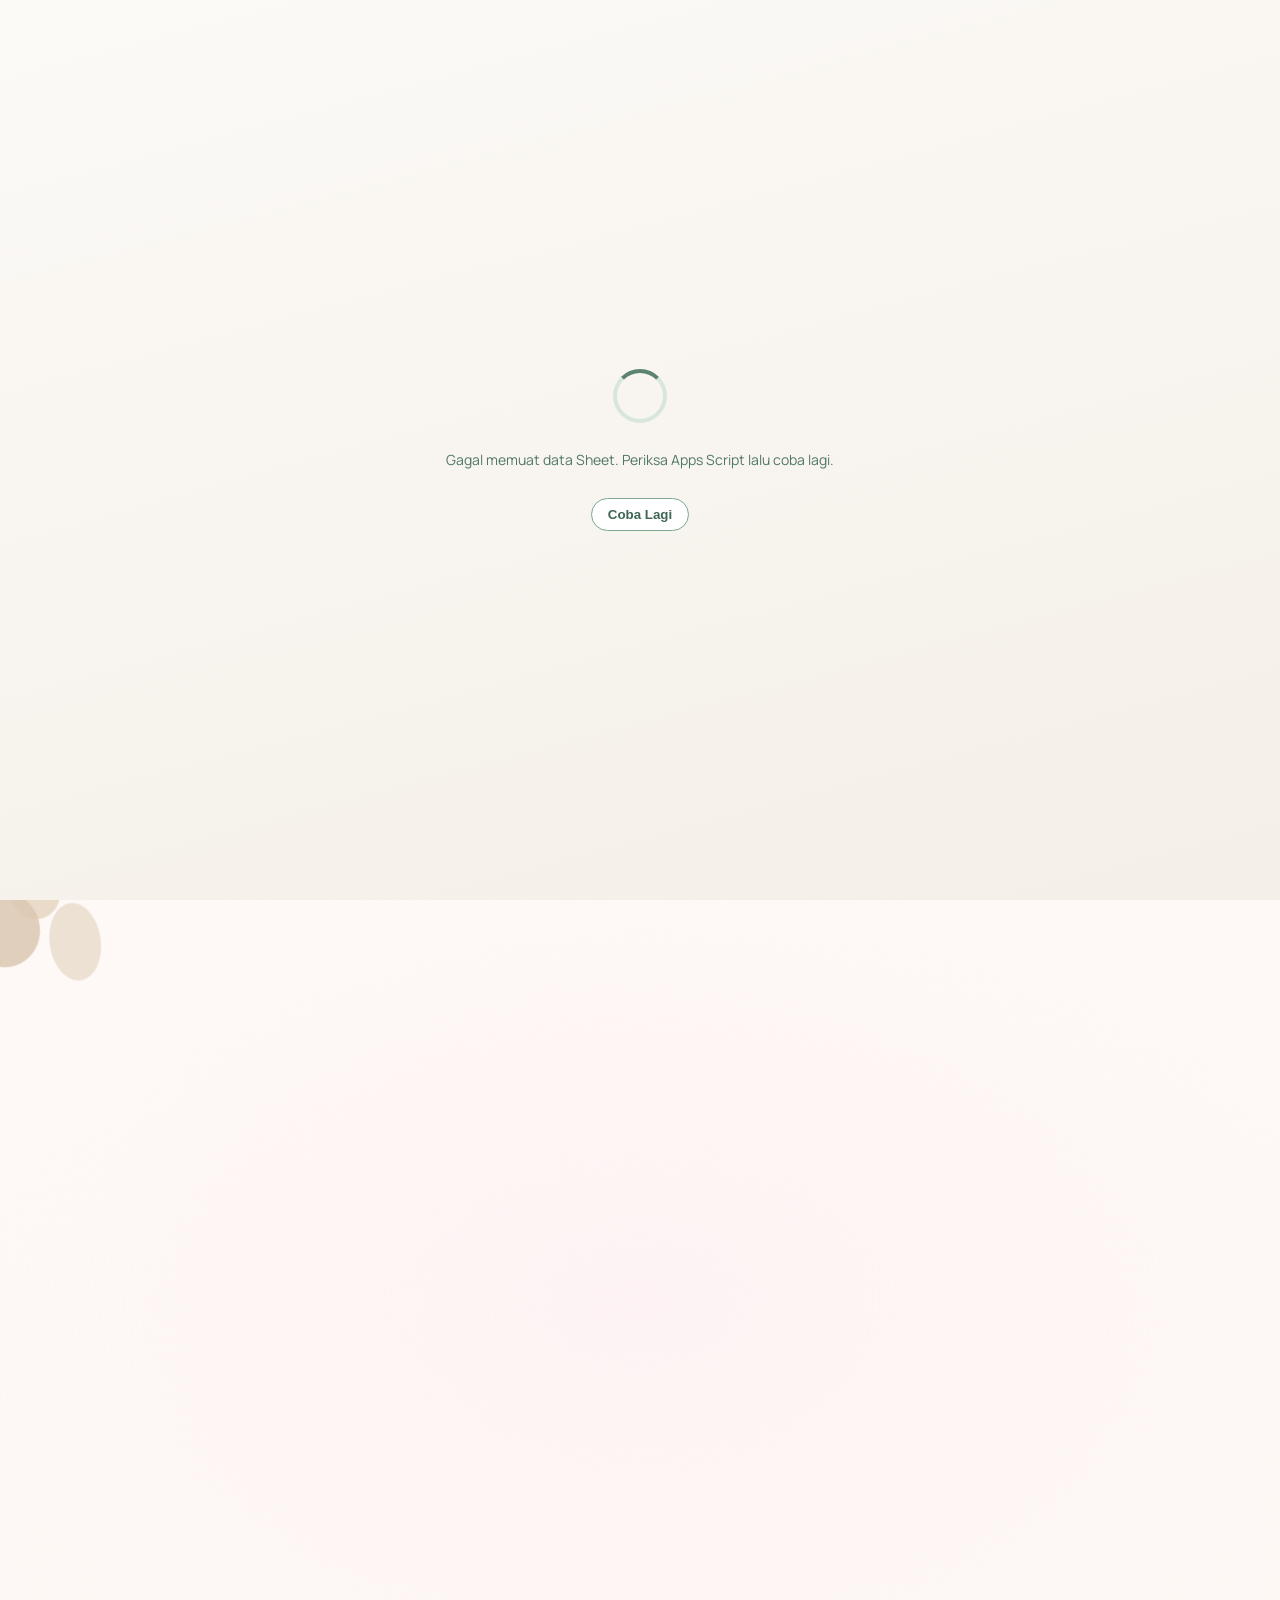
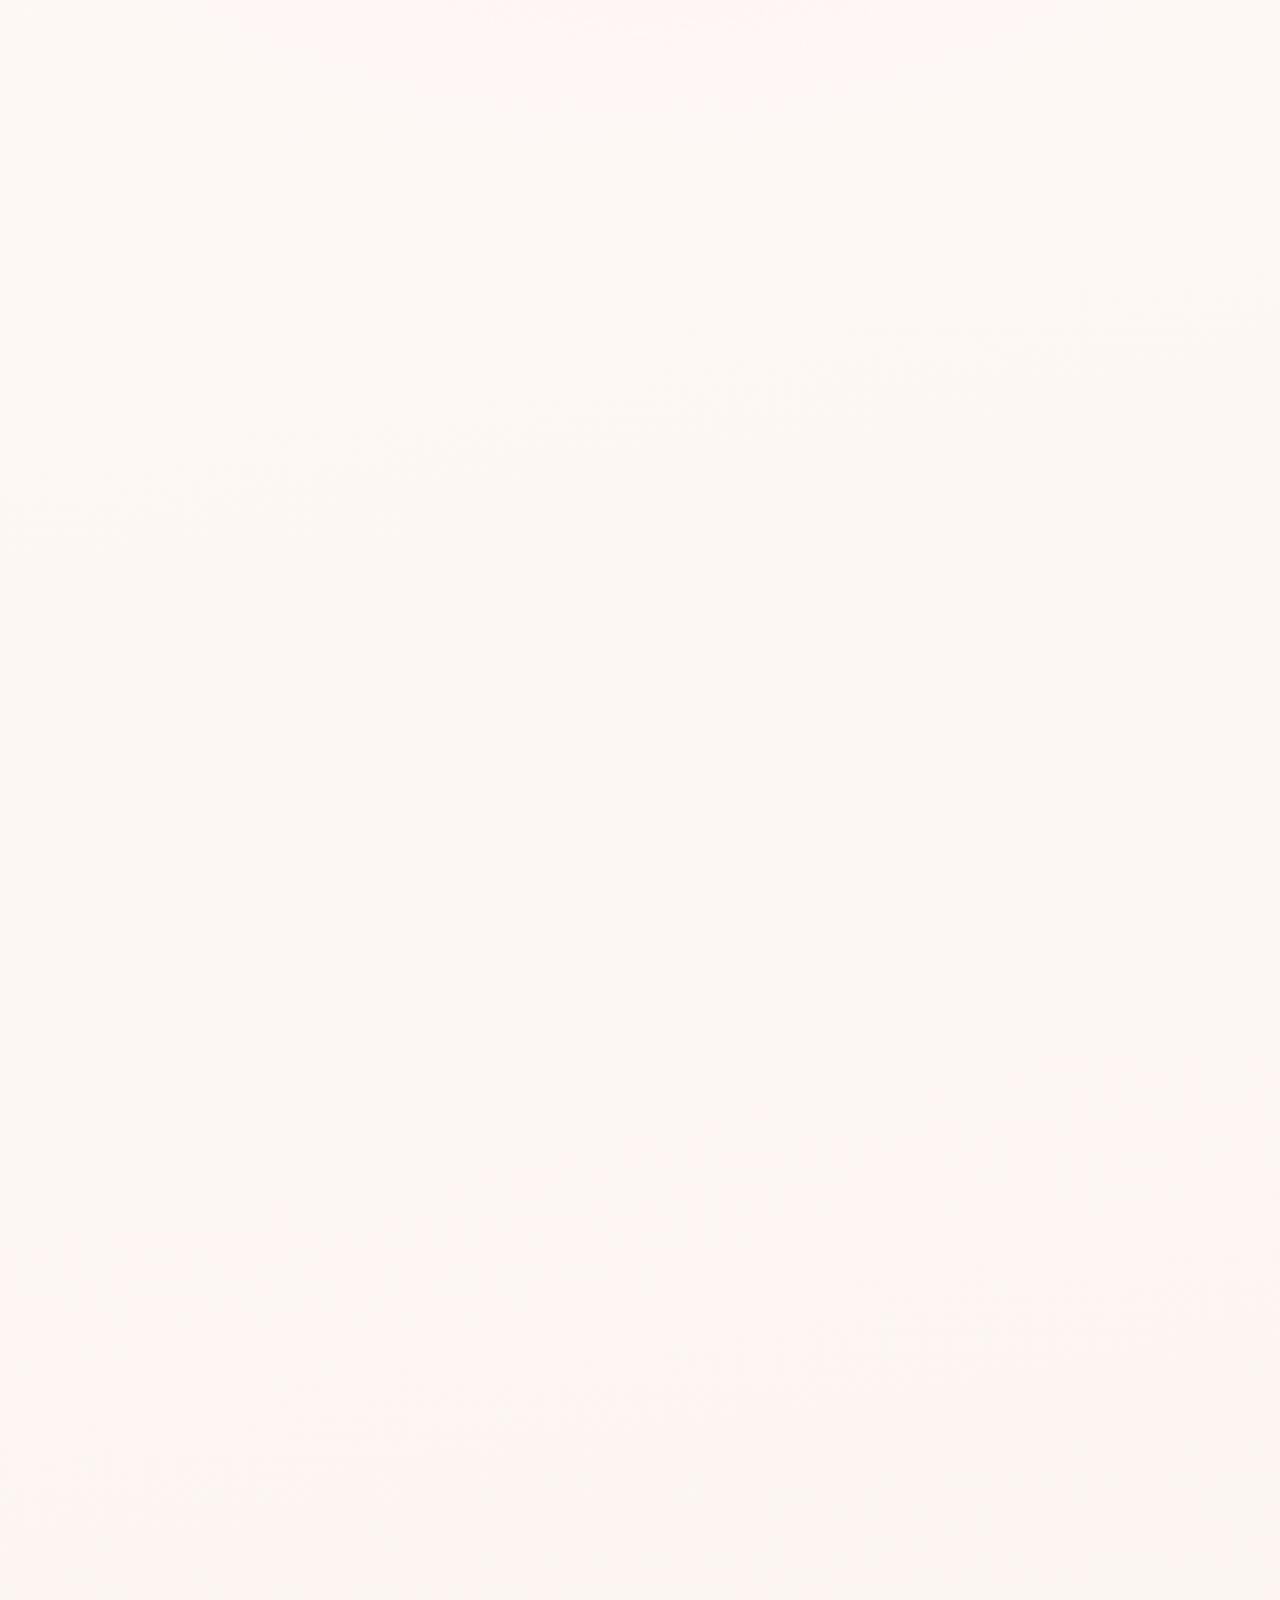
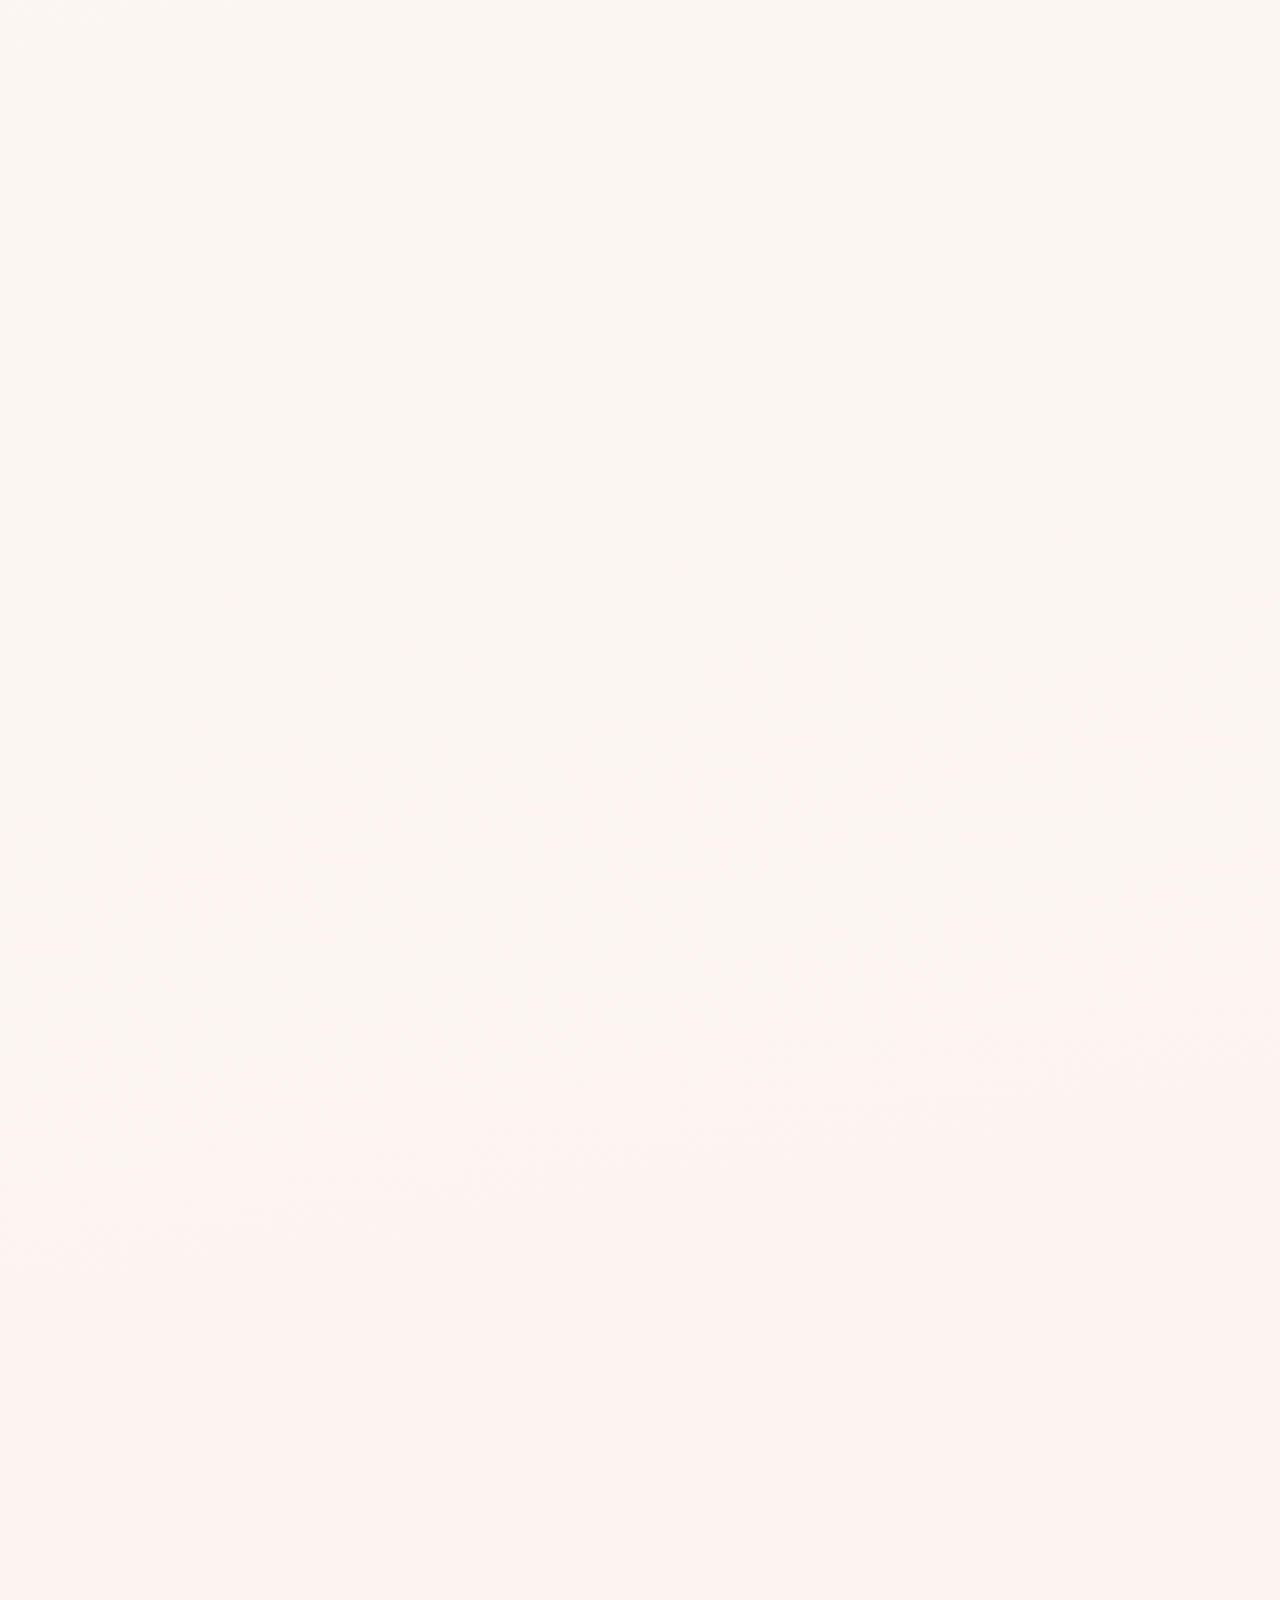
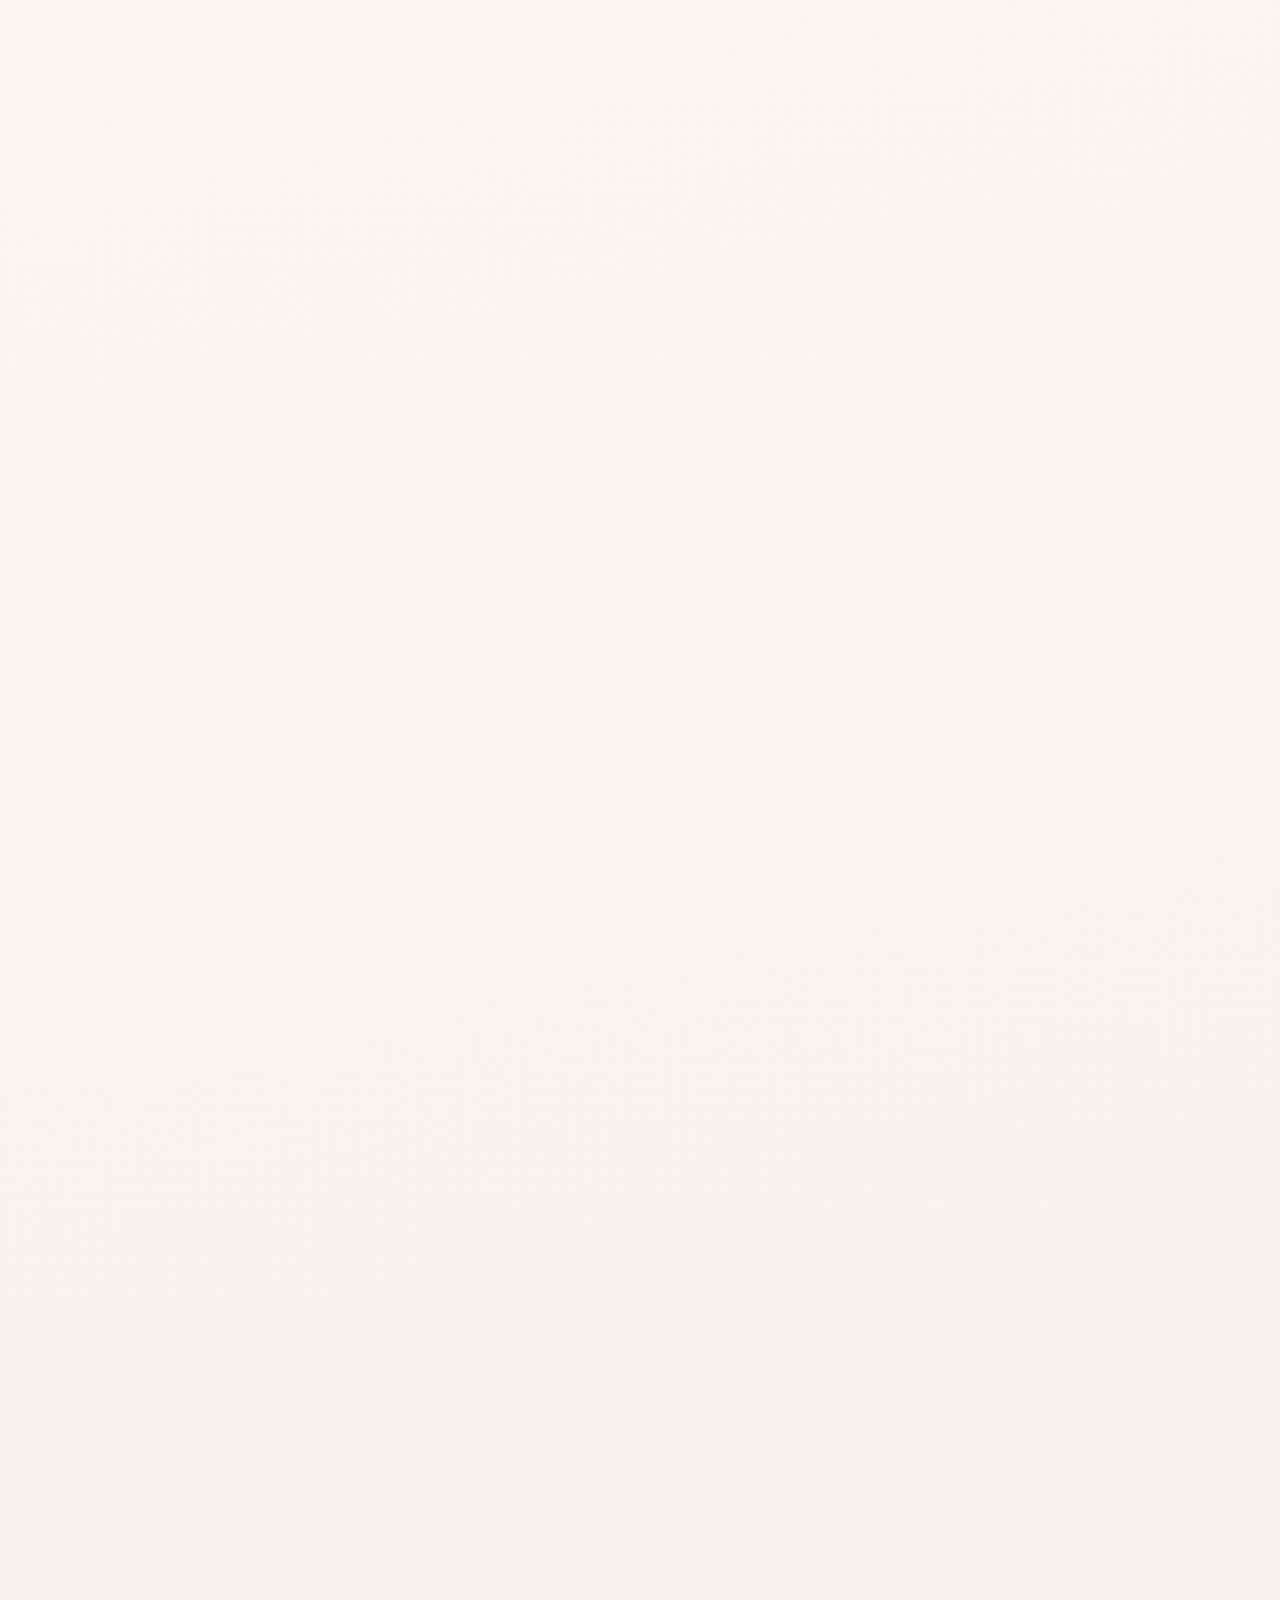
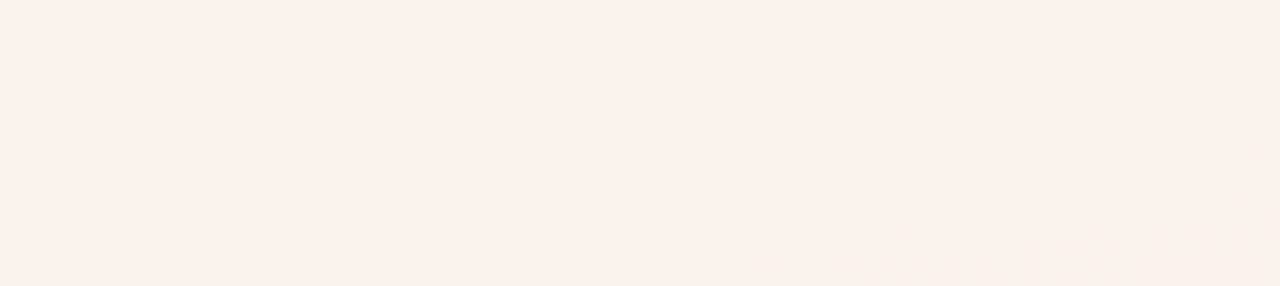
==== commit 0b7e0126: "Improve invitation visual rhythm" ====
--- a/frontend/index.html
+++ b/frontend/index.html
@@ -89,7 +89,7 @@
       <p class="section-kicker">&#x628;&#x650;&#x633;&#x652;&#x645;&#x650; &#x671;&#x644;&#x644;&#x64E;&#x651;&#x647;&#x650;</p>
       <h2 class="bismillah-title">Bismillahirrahmanirrahim</h2>
       <p class="lead">
-        Assalamu'alaikum Warahmatullahi Wabarakatuh. Dengan memohon rahmat dan ridho Allah SWT,
+        Assalamu'alaikum Warahmatullahi Wabarakatuh. Dengan memohon rahmat dan ridho Allah ﷻ,
         kami mengundang Bapak/Ibu/Saudara/i untuk hadir di hari bahagia kami.
       </p>
 
@@ -139,7 +139,7 @@
       </p>
     </section>
 
-    <section id="peta" class="section card reveal">
+    <section id="peta" class="section map-section reveal">
       <h2>Lokasi Resepsi</h2>
       <p class="lead">Silakan cek peta berikut agar perjalanan Anda lebih mudah.</p>
       <div class="map-grid">
@@ -266,6 +266,12 @@
 
       </div>
     </section>
+
+    <section class="section closing-section reveal">
+      <p class="section-kicker">Terima Kasih</p>
+      <h2>Doa dan Kehadiran Anda Sangat Berarti</h2>
+      <p class="lead">Merupakan suatu kehormatan dan kebahagiaan bagi kami apabila Bapak/Ibu/Saudara/i berkenan hadir serta memberikan doa restu.</p>
+    </section>
   </main>
 
   <footer class="section footer reveal">
--- a/frontend/style.css
+++ b/frontend/style.css
@@ -23,6 +23,8 @@
   min-height: 100vh;
   color: var(--ink);
   font-family: "Manrope", sans-serif;
+  font-size: 14px;
+  line-height: 1.6;
   background:
     radial-gradient(980px 640px at 50% 15%, rgba(255, 237, 242, 0.48) 0%, rgba(255, 237, 242, 0) 72%),
     radial-gradient(860px 560px at 50% 100%, rgba(249, 230, 217, 0.4) 0%, rgba(249, 230, 217, 0) 74%),
@@ -111,7 +113,7 @@
   inset: 0;
   z-index: -3;
   pointer-events: none;
-  opacity: 0.34;
+  opacity: 0.24;
   background:
     radial-gradient(rgba(255, 255, 255, 0.18) 1px, transparent 1px),
     linear-gradient(180deg, rgba(255, 255, 255, 0.24), rgba(255, 255, 255, 0.1)),
@@ -351,9 +353,13 @@
   padding: 56px 52px;
 }
 
+.section > * + * {
+  margin-top: 14px;
+}
+
 main {
   display: grid;
-  gap: 44px;
+  gap: 32px;
   padding: 8px 0 52px;
 }
 
@@ -567,7 +573,8 @@
 }
 
 .countdown {
-  margin-top: 14px;
+  margin-top: 20px;
+  margin-bottom: 4px;
   display: grid;
   gap: 10px;
   grid-template-columns: repeat(4, minmax(0, 1fr));
@@ -575,6 +582,8 @@
   border-radius: 22px;
   background: rgba(255, 255, 255, 0.24);
   border: 1px solid rgba(79, 119, 100, 0.14);
+  transform: scale(0.92);
+  transform-origin: center;
 }
 
 .countdown-item {
@@ -594,7 +603,7 @@
 .countdown strong {
   display: block;
   color: var(--sage);
-  font-size: clamp(1.26rem, 3vw, 1.62rem);
+  font-size: clamp(1.12rem, 2.7vw, 1.44rem);
   line-height: 1;
   font-variant-numeric: tabular-nums;
   text-shadow: none;
@@ -655,7 +664,6 @@
   box-shadow: 0 26px 46px rgba(55, 88, 70, 0.06);
 }
 
-#peta.card,
 #loveStory.card,
 .quran-card.card {
   background: transparent;
@@ -664,6 +672,12 @@
   backdrop-filter: none;
   padding-top: 20px;
   padding-bottom: 20px;
+}
+
+.map-section {
+  width: min(1040px, 93vw);
+  padding-block: 44px;
+  text-align: center;
 }
 
 #loveStory.card {
@@ -771,17 +785,28 @@
 }
 
 .event-grid {
-  margin-top: 36px;
+  margin-top: 28px;
   display: grid;
   grid-template-columns: repeat(2, minmax(0, 1fr));
-  gap: 28px;
-  max-width: 920px;
+  gap: 24px;
+  max-width: 980px;
   margin-left: auto;
   margin-right: auto;
+  align-items: stretch;
+  justify-content: center;
+}
+
+.event-grid.is-single {
+  grid-template-columns: minmax(0, min(520px, 100%));
+  max-width: 620px;
+}
+
+.event-grid.is-duo .event-item {
+  min-height: 330px;
 }
 
 .event-utility {
-  margin: 22px 0 0;
+  margin: 16px 0 0;
   text-align: center;
 }
 
@@ -801,11 +826,13 @@
 
 .event-item {
   position: relative;
-  border: 1px solid rgba(79, 119, 100, 0.14);
+  border: 1px solid rgba(44, 68, 57, 0.06);
   border-radius: 24px;
-  background: rgba(255, 255, 255, 0.7);
-  padding: 28px 26px 24px;
-  box-shadow: 0 12px 24px rgba(41, 62, 52, 0.08);
+  background: rgba(255, 255, 255, 0.76);
+  padding: 32px 28px 28px;
+  box-shadow: 0 10px 30px rgba(41, 62, 52, 0.045);
+  display: flex;
+  flex-direction: column;
 }
 
 .event-item::before {
@@ -822,27 +849,45 @@
 
 .event-tag {
   display: inline-block;
-  margin: 0 0 10px;
-  padding: 5px 11px;
+  margin: 0 0 14px;
+  padding: 5px 10px;
   border-radius: 999px;
-  background: #e7f1ea;
-  color: #456453;
+  background: rgba(231, 241, 234, 0.72);
+  color: rgba(69, 100, 83, 0.72);
   text-transform: uppercase;
-  letter-spacing: 0.14em;
-  font-size: 0.64rem;
+  letter-spacing: 0.18em;
+  font-size: 0.7rem;
   font-weight: 700;
 }
 
 .event-item h3 {
-  font-size: clamp(1.7rem, 3.3vw, 2.2rem);
-  line-height: 1.02;
-  margin-bottom: 14px;
-  letter-spacing: -0.01em;
+  margin: 0 0 22px;
+  line-height: 1.18;
+  letter-spacing: 0;
+}
+
+.event-date-main,
+.event-date-day {
+  display: block;
+}
+
+.event-date-main {
+  color: #23372e;
+  font-size: clamp(1.72rem, 3.3vw, 2.24rem);
+  font-weight: 500;
+}
+
+.event-date-day {
+  margin-top: 6px;
+  color: rgba(76, 96, 86, 0.7);
+  font-family: "Manrope", sans-serif;
+  font-size: 0.92rem;
+  font-weight: 500;
 }
 
 .event-meta {
   display: grid;
-  gap: 8px;
+  gap: 14px;
   margin: 0;
 }
 
@@ -855,18 +900,18 @@
 }
 
 .event-label {
-  font-size: 0.62rem;
+  font-size: 0.66rem;
   text-transform: uppercase;
-  letter-spacing: 0.16em;
-  color: #70857a;
+  letter-spacing: 0.2em;
+  color: rgba(112, 133, 122, 0.56);
   font-weight: 700;
 }
 
 .event-meta p span:last-child {
-  color: #4d6157;
-  font-size: 0.98rem;
-  font-weight: 600;
-  line-height: 1.65;
+  color: #43574d;
+  font-size: 1rem;
+  font-weight: 500;
+  line-height: 1.58;
 }
 
 .event-item.is-hidden {
@@ -874,36 +919,42 @@
 }
 
 .map-grid {
-  margin-top: 28px;
+  margin-top: 24px;
   display: grid;
   gap: 18px;
   grid-template-columns: 1fr;
-  max-width: 640px;
+  max-width: 760px;
   margin-left: auto;
   margin-right: auto;
 }
 
 .map-card {
-  border: 1px solid var(--line);
-  border-radius: 22px;
-  background: rgba(255, 255, 255, 0.72);
-  padding: 22px;
-  box-shadow: 0 14px 28px rgba(44, 68, 57, 0.1);
+  border: 1px solid rgba(79, 119, 100, 0.14);
+  border-radius: 24px;
+  background: rgba(255, 255, 255, 0.48);
+  padding: 18px;
+  box-shadow: 0 10px 30px rgba(44, 68, 57, 0.06);
 }
 
 .map-card iframe {
   width: 100%;
-  height: 280px;
+  height: 340px;
   border: 0;
   border-radius: 12px;
   background: #eef4ef;
 }
 
 .text-link {
-  display: inline-block;
-  margin-top: 12px;
+  display: inline-flex;
+  align-items: center;
+  gap: 6px;
+  align-self: flex-start;
+  margin-top: auto;
+  padding-top: 20px;
   color: var(--sage);
-  font-weight: 700;
+  font-size: 0.9rem;
+  font-weight: 500;
+  opacity: 0.82;
   text-decoration: none;
 }
 
@@ -916,6 +967,10 @@
 
 .gallery-grid[data-mode="carousel"] {
   display: block;
+}
+
+.gallery-grid[data-mode="grid"][data-count="6"] {
+  grid-template-columns: repeat(3, minmax(0, 1fr));
 }
 
 .gallery-item {
@@ -1486,6 +1541,17 @@
   grid-template-columns: minmax(0, 320px);
 }
 
+.gift-category-hint {
+  grid-column: 1 / -1;
+  margin: 0 auto -4px;
+  color: #607569;
+  font-size: 0.82rem;
+  font-weight: 700;
+  letter-spacing: 0.08em;
+  text-align: center;
+  text-transform: uppercase;
+}
+
 .gift-accounts-list.is-single .gift-account-card {
   width: min(100%, 320px);
   margin-inline: auto;
@@ -1637,18 +1703,19 @@
   width: fit-content;
   border: 1px solid transparent;
   border-radius: 999px;
-  padding: 12px 24px;
-  background: linear-gradient(135deg, #426856, #6f9882);
+  padding: 11px 24px;
+  background: linear-gradient(135deg, #486b5a, #719982);
   color: #fff;
-  font-weight: 700;
+  font-weight: 500;
   text-decoration: none;
   cursor: pointer;
-  transition: transform .22s ease, box-shadow .22s ease;
+  box-shadow: 0 8px 20px rgba(50, 83, 68, 0.18);
+  transition: transform .22s ease, box-shadow .22s ease, opacity .22s ease;
 }
 
 .btn:hover {
-  transform: translateY(-2px);
-  box-shadow: 0 10px 24px rgba(50, 83, 68, 0.28);
+  transform: translateY(-1px);
+  box-shadow: 0 10px 22px rgba(50, 83, 68, 0.22);
 }
 
 .btn-ghost {
@@ -1758,6 +1825,23 @@
   padding-bottom: 150px;
 }
 
+.closing-section {
+  max-width: 860px;
+  text-align: center;
+  padding-top: 30px;
+  padding-bottom: 24px;
+}
+
+.closing-section h2 {
+  max-width: 18ch;
+  margin-left: auto;
+  margin-right: auto;
+}
+
+.closing-section .lead {
+  max-width: 58ch;
+}
+
 .footer-names {
   margin: 8px 0 0;
   color: var(--sage);
@@ -1787,8 +1871,8 @@
   height: 15px;
   background: linear-gradient(135deg, #2f9e44, #8adf6b);
   border-radius: 100% 0 100% 0;
-  opacity: 0.94;
-  box-shadow: 0 0 8px rgba(56, 142, 60, 0.45);
+  opacity: 0.24;
+  box-shadow: 0 0 8px rgba(56, 142, 60, 0.18);
   animation: leaf-fall linear forwards;
   will-change: transform, opacity;
 }
@@ -1913,15 +1997,33 @@
     grid-template-columns: repeat(2, minmax(0, 1fr));
   }
 
+  .map-card iframe {
+    height: 300px;
+  }
+
   .couple-grid,
   .event-grid,
   .map-grid {
     grid-template-columns: 1fr;
   }
 
+  .event-grid.is-duo .event-item {
+    min-height: 0;
+  }
+
+  .event-item h3 {
+    line-height: 1.18;
+    letter-spacing: 0;
+    text-wrap: balance;
+  }
+
   .gallery-grid {
     grid-template-columns: repeat(2, minmax(0, 1fr));
     gap: 12px;
+  }
+
+  .gallery-grid[data-mode="grid"][data-count="6"] {
+    grid-template-columns: repeat(2, minmax(0, 1fr));
   }
 
   .gallery-grid[data-mode="carousel"] {
@@ -1963,6 +2065,14 @@
     grid-template-columns: 1fr;
   }
 
+  .wishes-panel {
+    order: -1;
+  }
+
+  .wishes-list {
+    max-height: min(300px, 42vh);
+  }
+
   .hero-cloud-photo {
     top: 31%;
     width: min(980px, 100vw);
@@ -2030,7 +2140,7 @@
 
 @media (max-width: 520px) {
   .texture {
-    opacity: 0.44;
+    opacity: 0.3;
     background-position: 0 0, center, center;
   }
 
@@ -2038,7 +2148,7 @@
   body::after {
     width: 240px;
     height: 240px;
-    opacity: 0.48;
+    opacity: 0.34;
   }
 
   body::before {
@@ -2102,6 +2212,7 @@
     gap: 8px;
     padding: 6px;
     border-radius: 18px;
+    transform: scale(0.96);
   }
 
   .countdown-item {
@@ -2145,6 +2256,45 @@
     gap: 12px;
   }
 
+  .event-grid {
+    margin-top: 24px;
+    gap: 16px;
+  }
+
+  .event-item {
+    padding: 22px 18px 20px;
+    border-radius: 18px;
+  }
+
+  .event-item::before {
+    left: 18px;
+    right: 18px;
+  }
+
+  .event-item h3 {
+    line-height: 1.28;
+    margin-bottom: 18px;
+  }
+
+  .event-date-main {
+    font-size: clamp(1.36rem, 6.2vw, 1.72rem);
+    line-height: 1.16;
+  }
+
+  .event-date-day {
+    margin-top: 7px;
+    font-size: 0.82rem;
+  }
+
+  .event-meta {
+    gap: 10px;
+  }
+
+  .event-meta p span:last-child {
+    font-size: 0.92rem;
+    line-height: 1.5;
+  }
+
   .profile {
     padding: 16px 14px;
     border-radius: 16px;
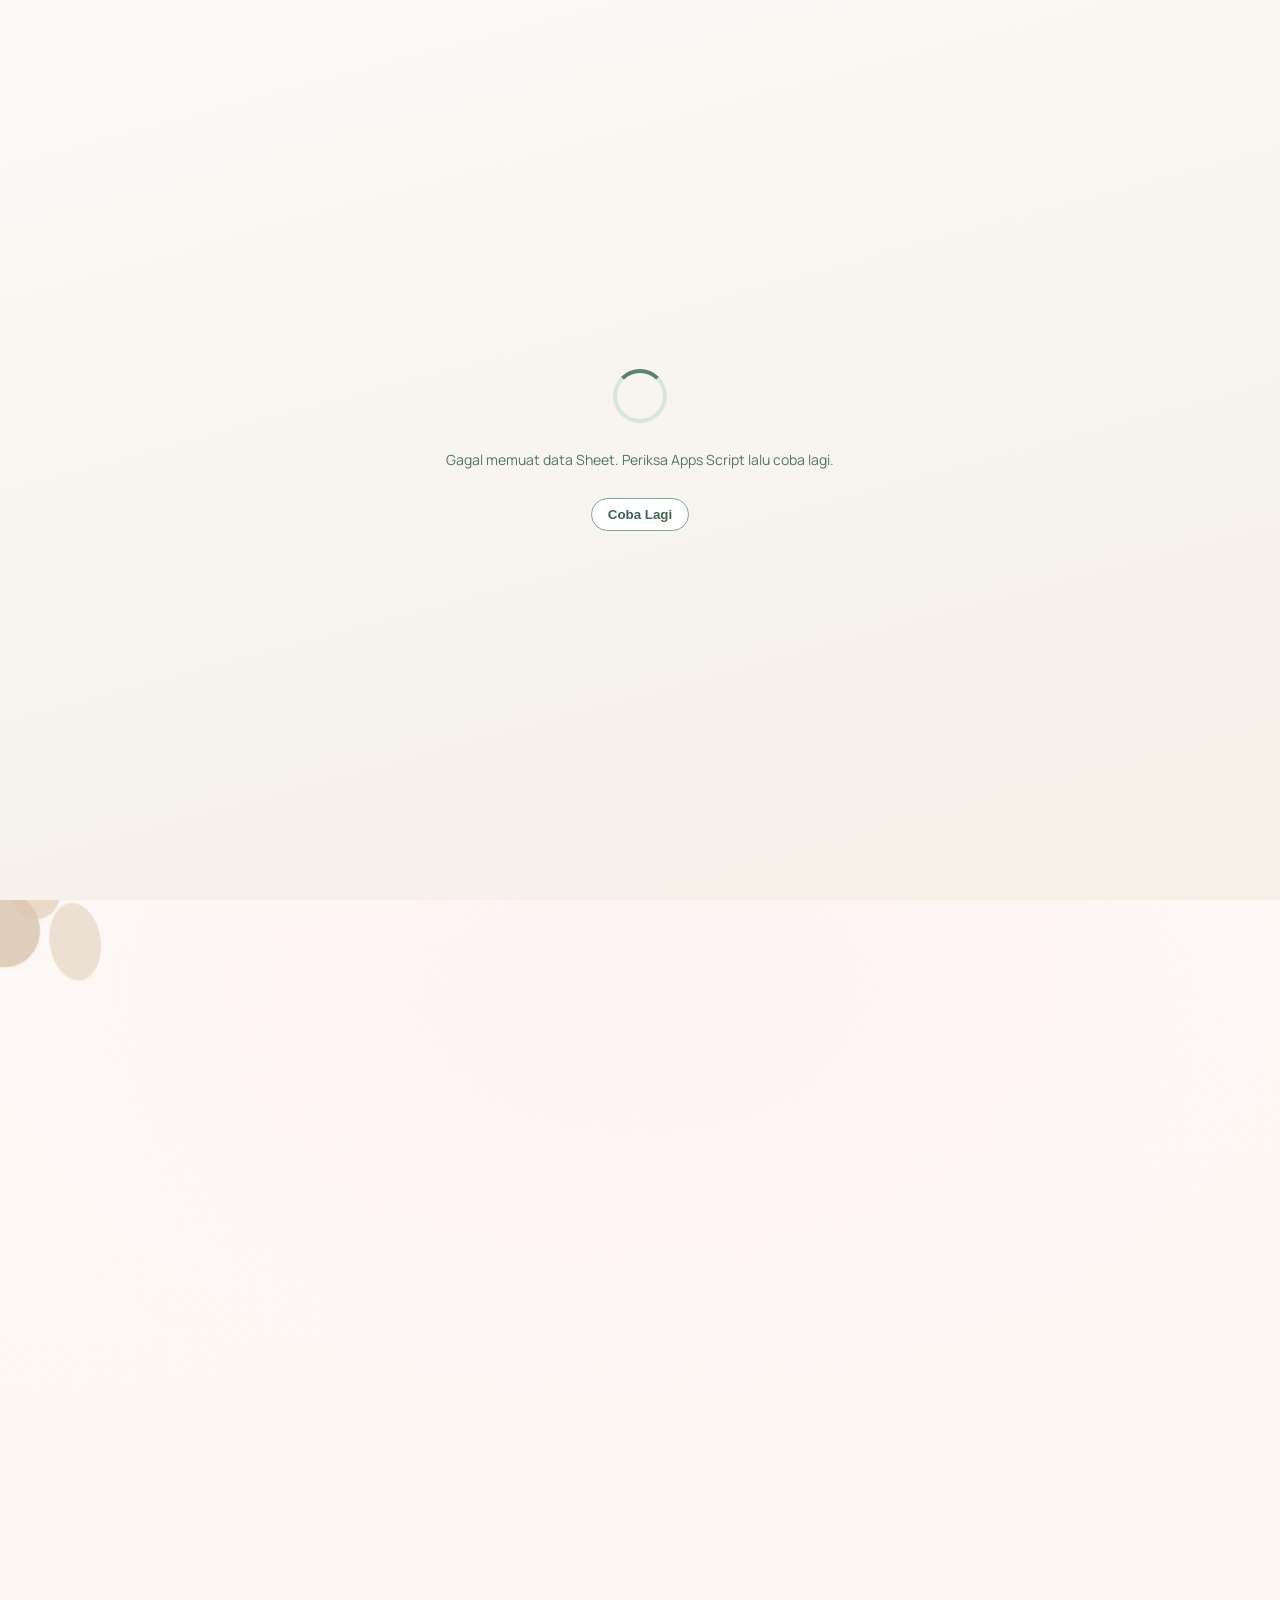
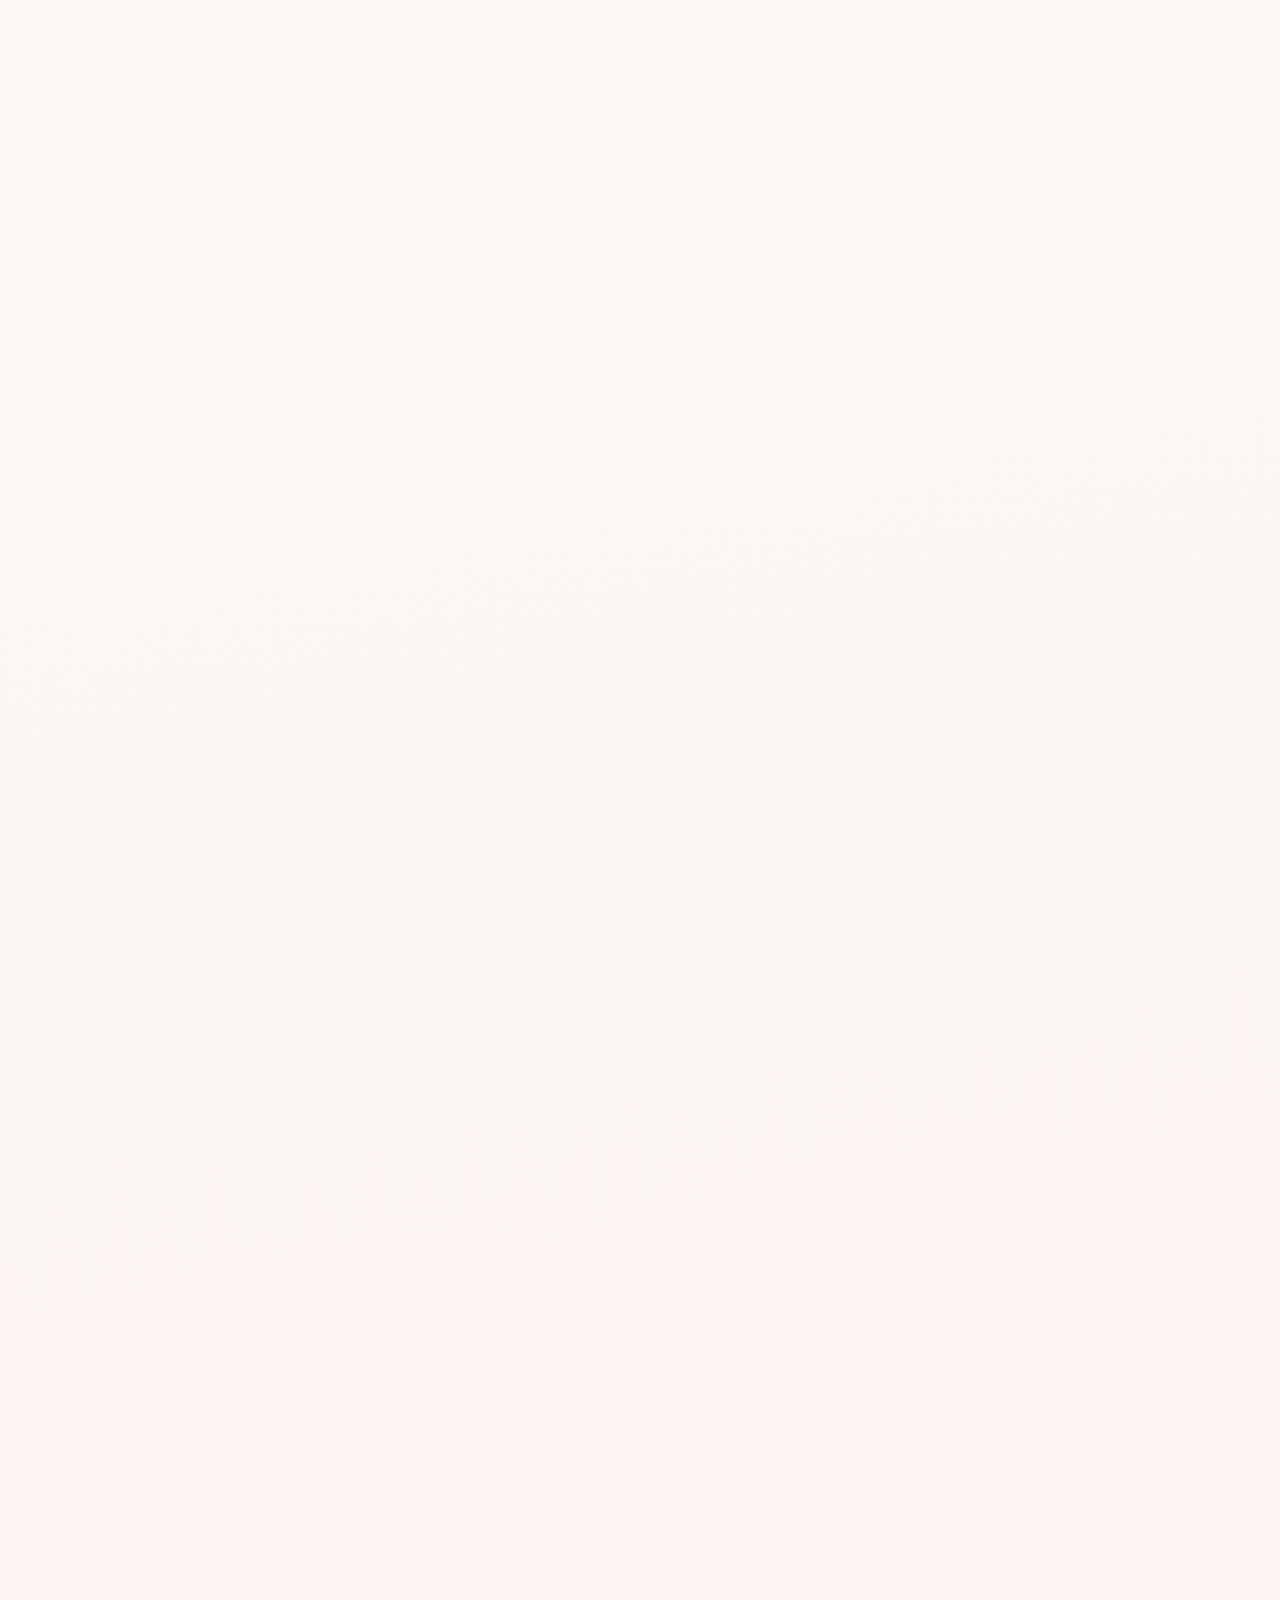
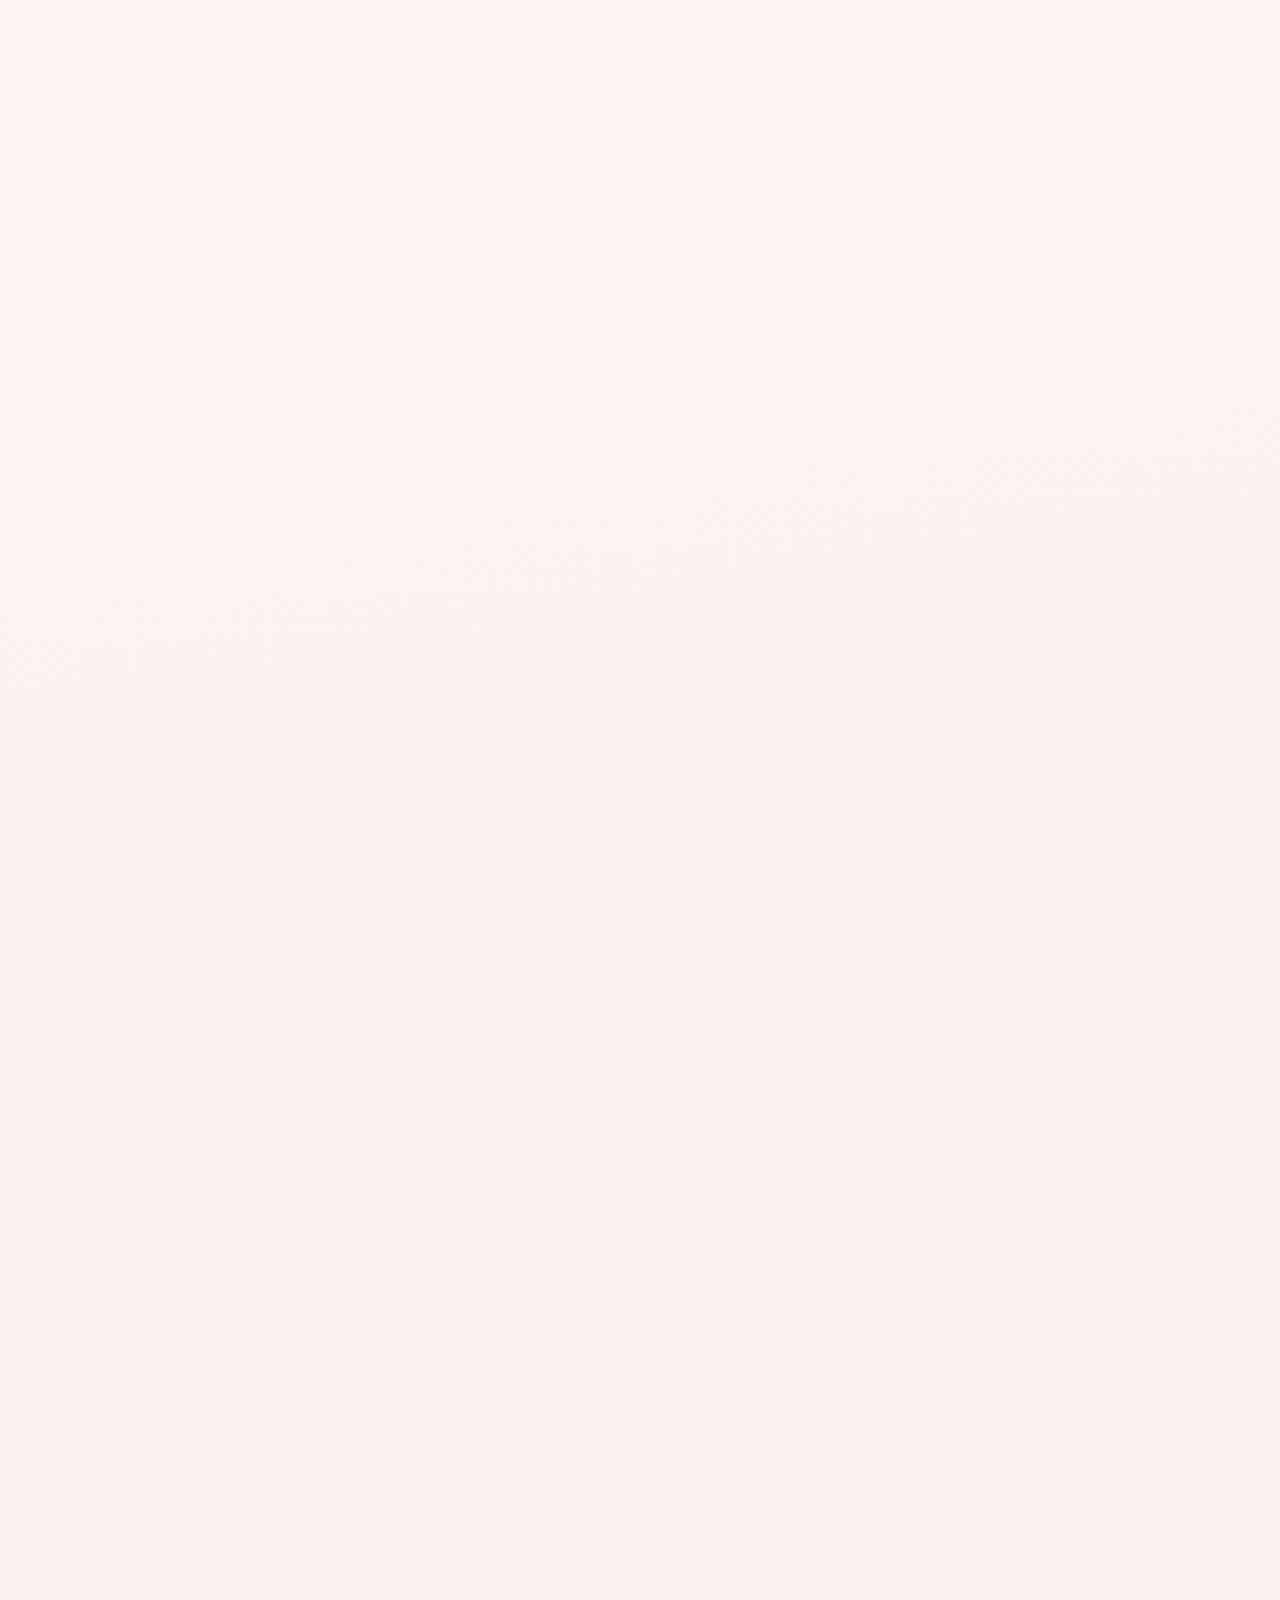
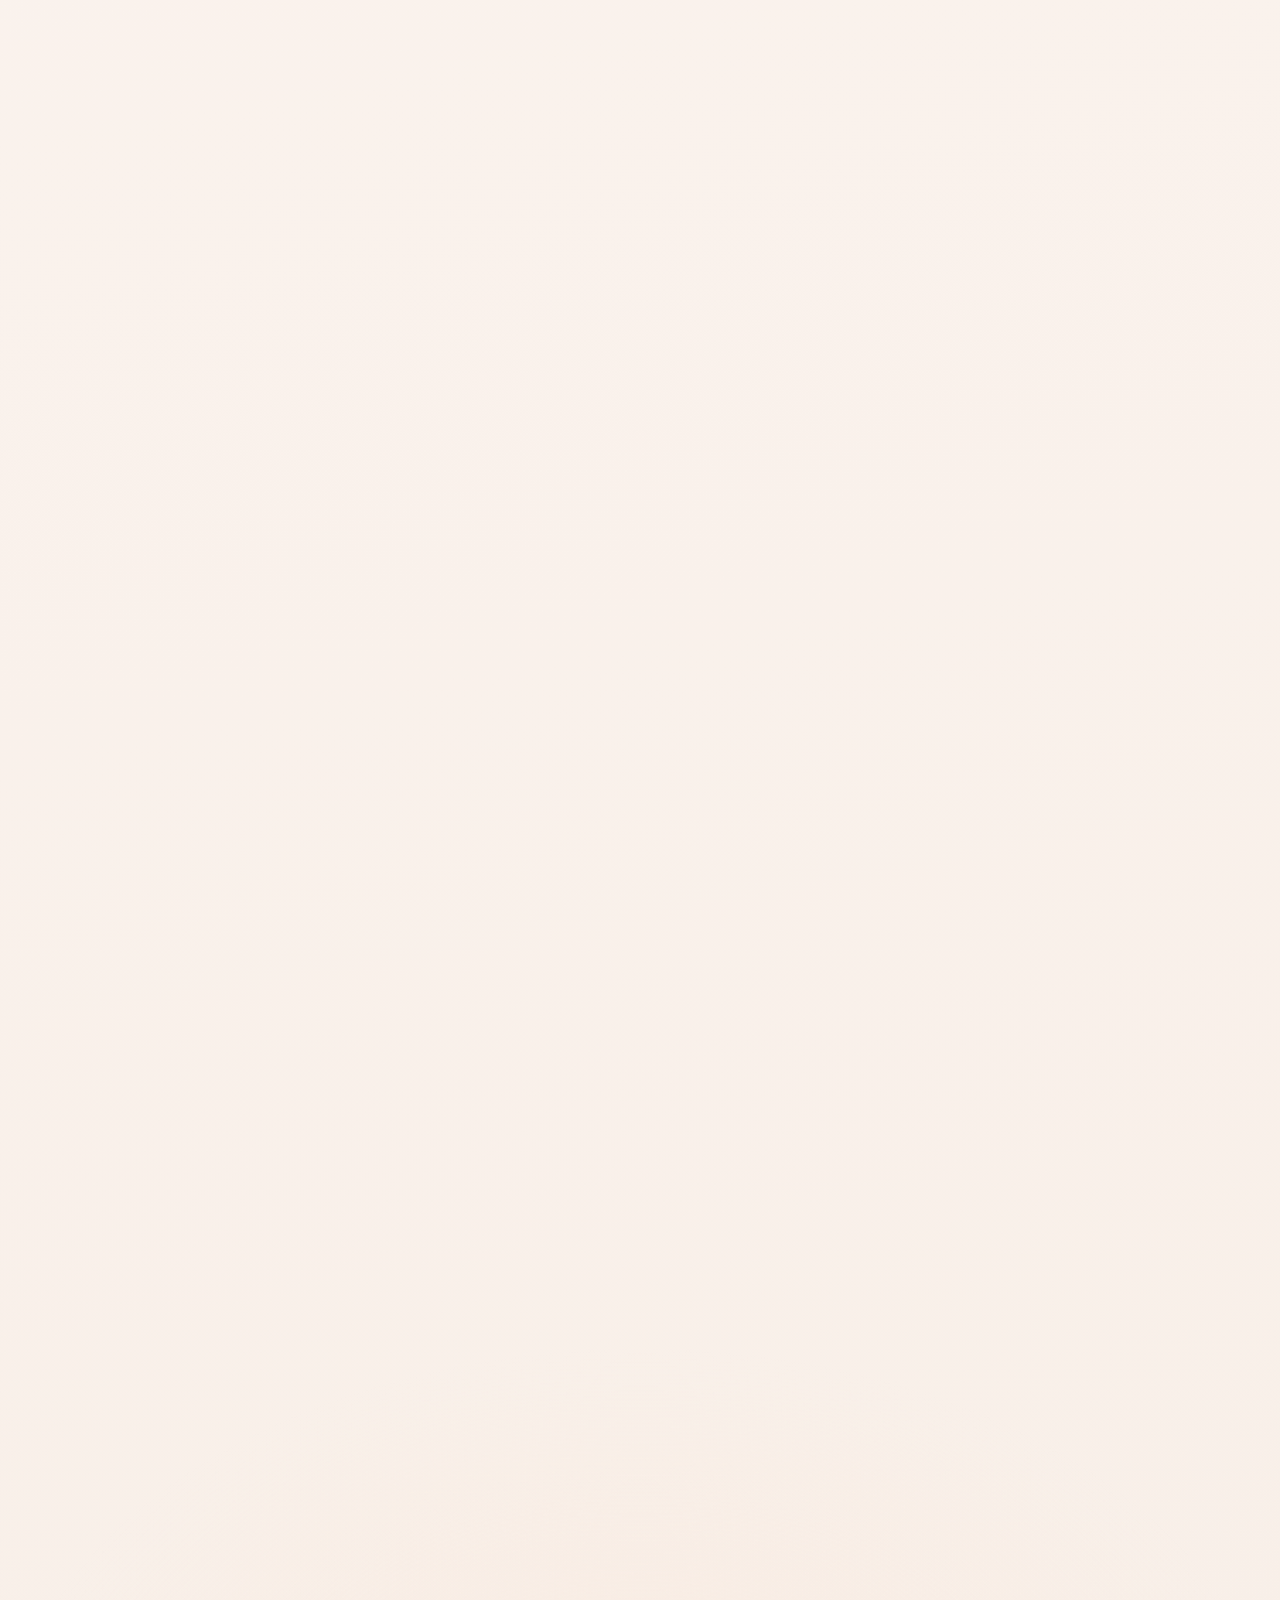
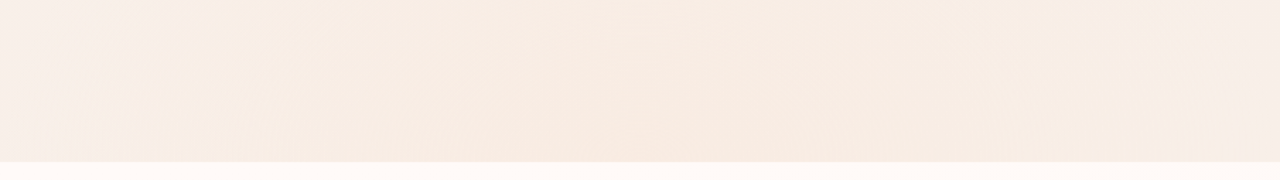
==== commit b0fb221a: "Remove duplicate closing copy" ====
--- a/frontend/index.html
+++ b/frontend/index.html
@@ -275,7 +275,6 @@
   </main>
 
   <footer class="section footer reveal">
-    <p>Merupakan suatu kehormatan dan kebahagiaan bagi kami apabila Anda berkenan hadir.</p>
     <p class="footer-names" id="footerNames">Alya & Fajar</p>
   </footer>
 
--- a/frontend/style.css
+++ b/frontend/style.css
@@ -1822,6 +1822,7 @@
 .footer {
   text-align: center;
   color: var(--muted);
+  padding-top: 0;
   padding-bottom: 150px;
 }
 
@@ -1843,7 +1844,7 @@
 }
 
 .footer-names {
-  margin: 8px 0 0;
+  margin: 0;
   color: var(--sage);
   font-family: "Cormorant Garamond", serif;
   font-size: 2.1rem;
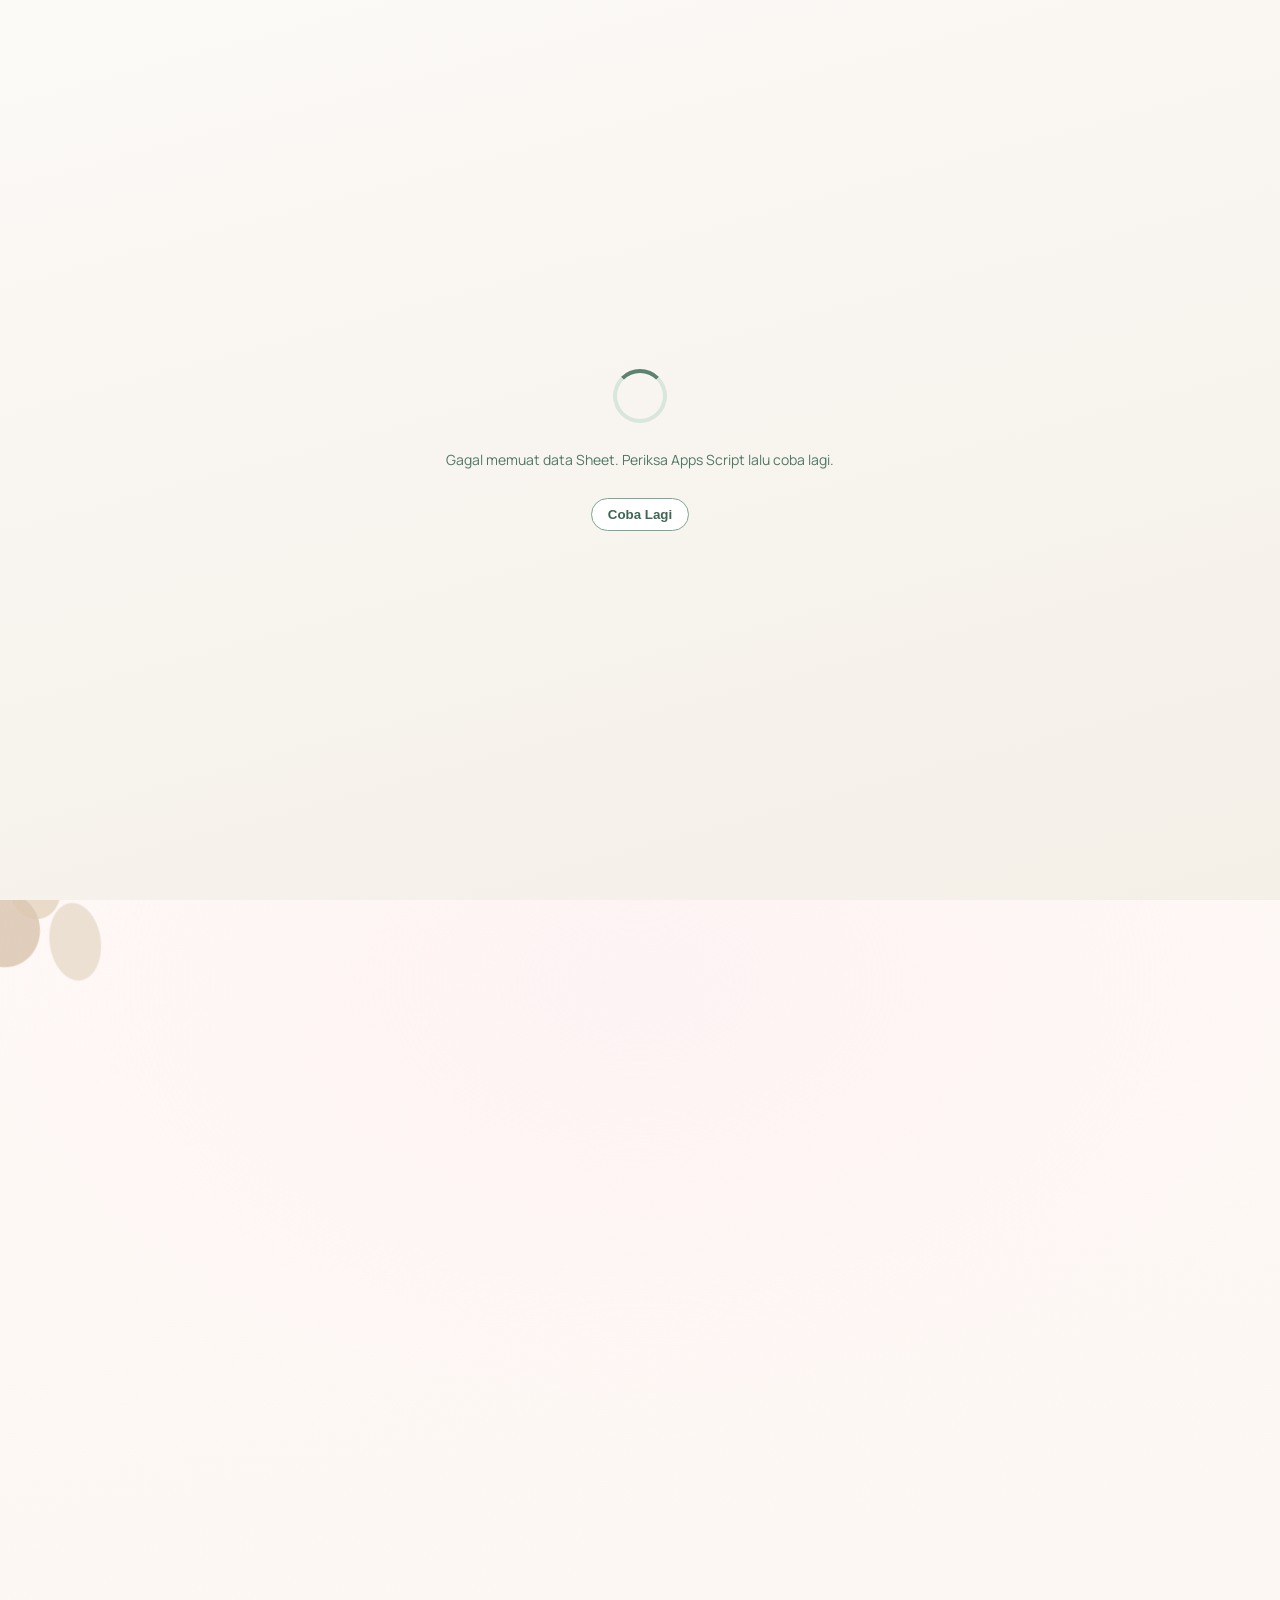
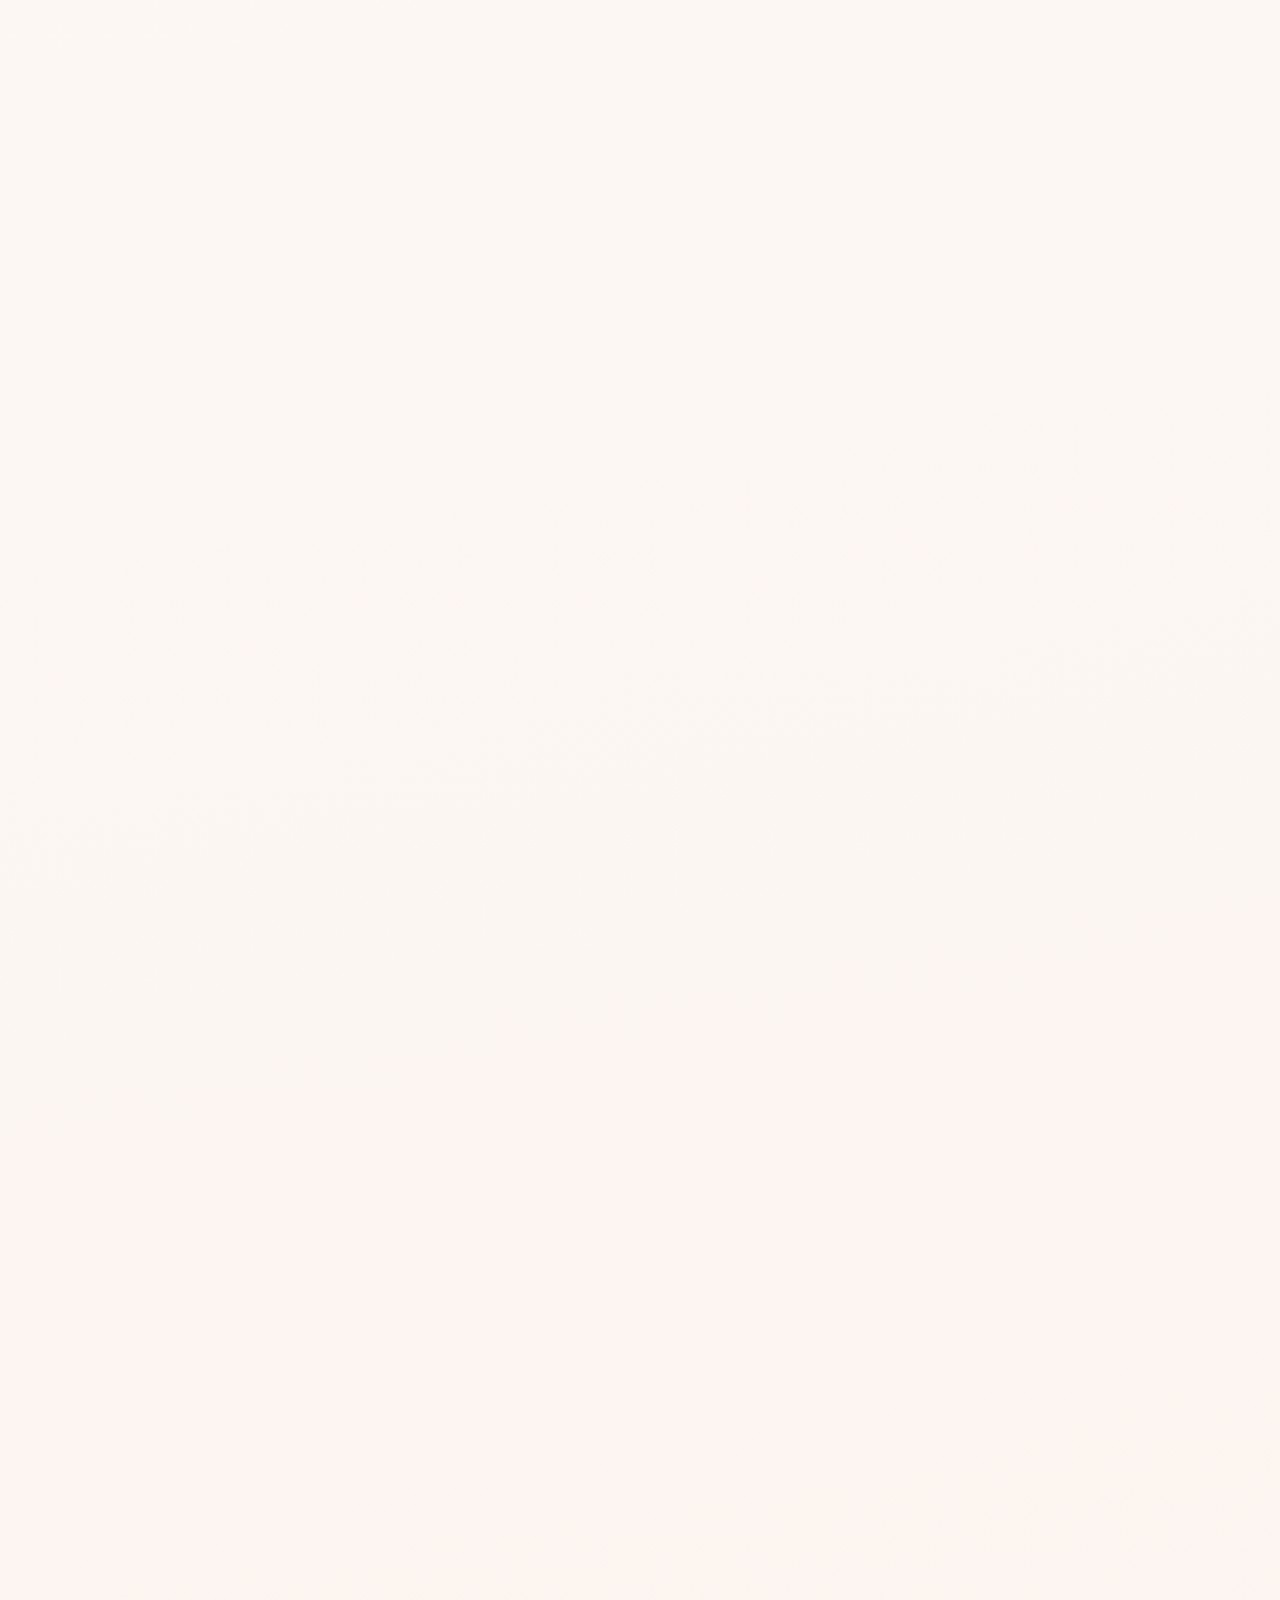
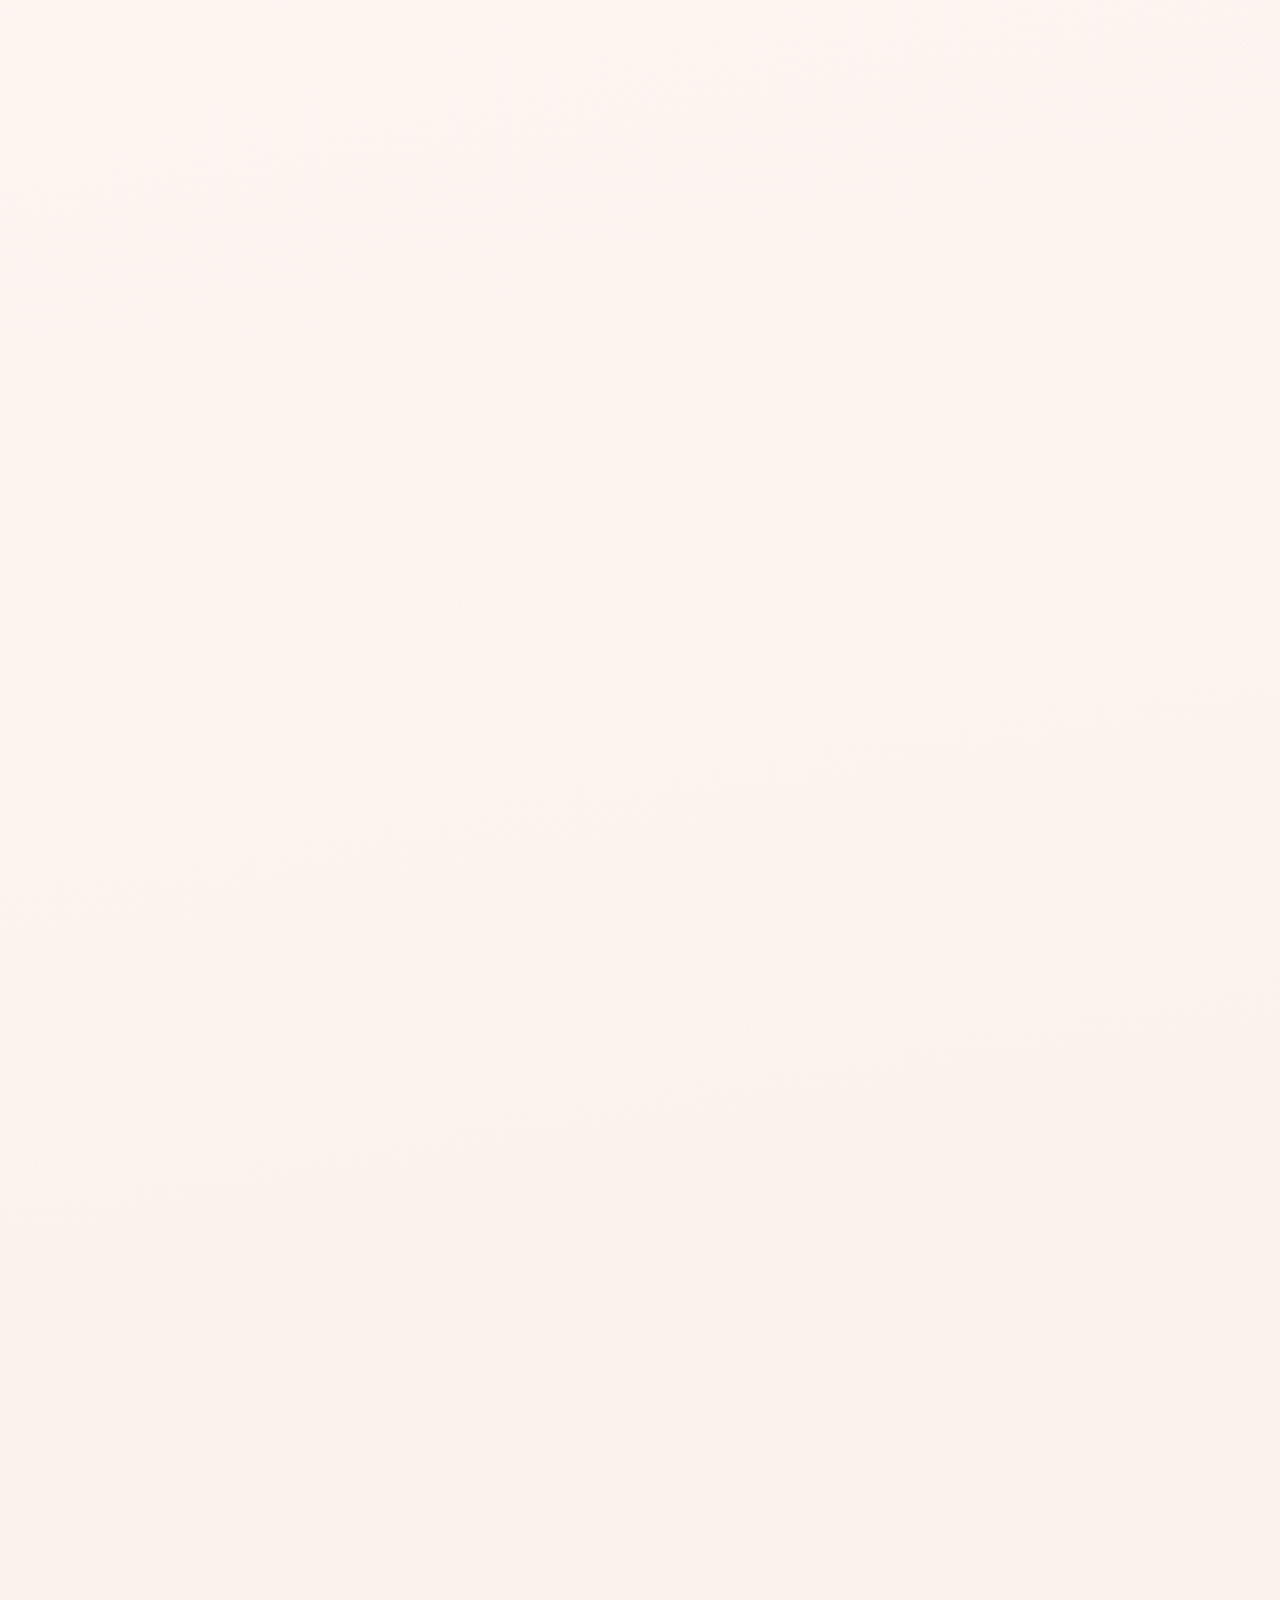
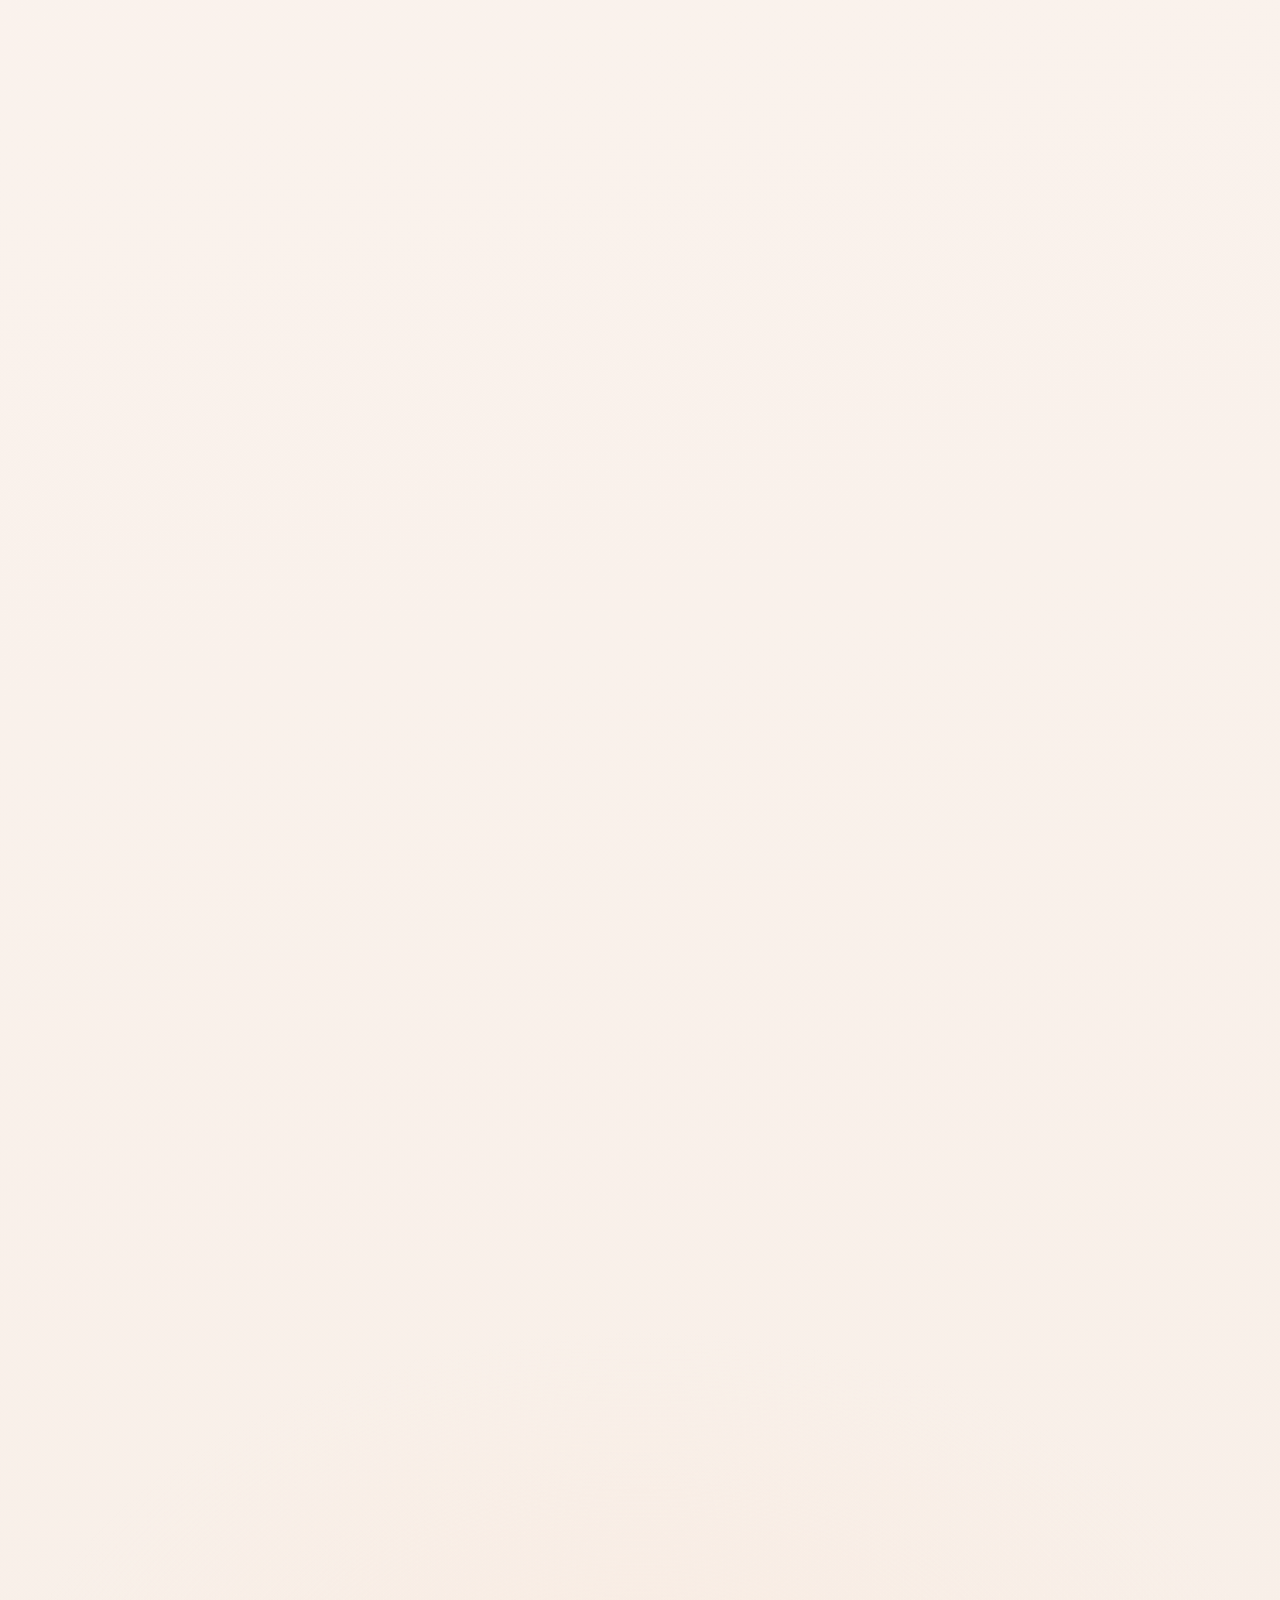
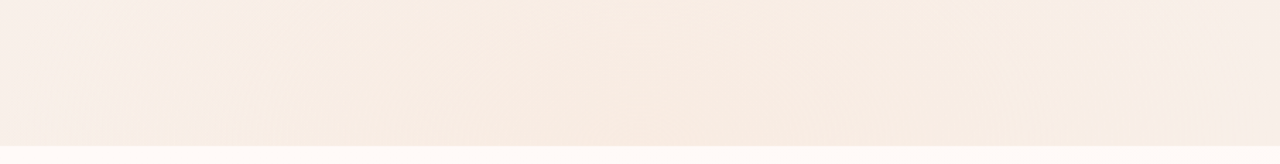
==== commit 644ba8e0: "Vary invitation section styles" ====
--- a/frontend/index.html
+++ b/frontend/index.html
@@ -145,13 +145,18 @@
       <div class="map-grid">
         <article class="map-card">
           <p class="event-tag">Lokasi Resepsi</p>
-          <iframe id="resepsiMapEmbed" title="Peta Lokasi Resepsi" loading="lazy" referrerpolicy="no-referrer-when-downgrade"></iframe>
+          <div class="map-frame-wrap">
+            <iframe id="resepsiMapEmbed" title="Peta Lokasi Resepsi" loading="lazy" referrerpolicy="no-referrer-when-downgrade"></iframe>
+            <div class="map-placeholder">
+              <p>Lihat lokasi di Google Maps</p>
+            </div>
+          </div>
           <a class="text-link" id="resepsiMapOpen" href="https://maps.google.com" target="_blank" rel="noopener noreferrer">Buka di Google Maps</a>
         </article>
       </div>
     </section>
 
-    <section id="galeri" class="section card reveal">
+    <section id="galeri" class="section gallery-section reveal">
       <h2>Galeri Momen</h2>
       <p class="lead">Potret perjalanan kami menuju hari istimewa.</p>
       <div id="galleryGrid" class="gallery-grid"></div>
@@ -213,7 +218,7 @@
 
     <section id="giftSection" class="section card reveal gift-section">
       <h2 id="giftSectionTitle">Wedding Gift</h2>
-      <p id="giftSectionSubtitle" class="lead">Doa restu Anda adalah hadiah terindah. Jika berkenan, Anda dapat mengirimkan tanda kasih melalui rekening berikut.</p>
+      <p id="giftSectionSubtitle" class="lead">Doa restu Anda adalah hadiah terindah. Jika berkenan, Anda dapat mengirimkan tanda kasih melalui metode berikut.</p>
       <div id="giftCategoryTabs" class="gift-category-tabs" role="tablist" aria-label="Pilih jenis hadiah"></div>
       <div id="giftAccountsList" class="gift-accounts-list"></div>
     </section>
@@ -256,8 +261,11 @@
 
         <aside class="wishes-panel">
           <div class="wishes-head">
-            <h3>Ucapan Terbaru</h3>
-            <p id="wishesMeta">Memuat ucapan...</p>
+            <div>
+              <h3>Ucapan Terbaru</h3>
+              <p id="wishesMeta">Memuat ucapan...</p>
+            </div>
+            <button id="wishesToggle" class="wishes-toggle" type="button" aria-expanded="true">Lihat</button>
           </div>
           <div id="wishesList" class="wishes-list" aria-live="polite">
             <p class="wishes-empty">Belum ada ucapan.</p>
--- a/frontend/style.css
+++ b/frontend/style.css
@@ -250,9 +250,9 @@
 }
 
 .topbar {
-  width: min(920px, 92vw);
+  width: min(860px, 92vw);
   margin: 12px auto 0;
-  padding: 10px 16px 10px 14px;
+  padding: 8px 14px 8px 12px;
   position: sticky;
   top: 10px;
   z-index: 40;
@@ -265,7 +265,7 @@
     linear-gradient(90deg, rgba(255, 250, 244, 0.78), rgba(255, 248, 241, 0.58)),
     rgba(255, 250, 244, 0.52);
   backdrop-filter: blur(18px);
-  box-shadow: 0 12px 28px rgba(44, 68, 57, 0.08);
+  box-shadow: 0 10px 24px rgba(44, 68, 57, 0.055);
 }
 
 .brand {
@@ -281,7 +281,7 @@
   text-decoration: none;
   color: var(--sage);
   font-family: "Cormorant Garamond", serif;
-  font-size: 1.82rem;
+  font-size: 1.64rem;
   font-weight: 700;
   letter-spacing: 0.03em;
 }
@@ -325,11 +325,11 @@
   text-decoration: none;
   color: var(--ink);
   font-weight: 600;
-  font-size: 0.76rem;
-  letter-spacing: 0.06em;
+  font-size: 0.7rem;
+  letter-spacing: 0.08em;
   white-space: nowrap;
-  opacity: 0.76;
-  padding: 8px 12px;
+  opacity: 0.62;
+  padding: 7px 10px;
   border-radius: 999px;
   transition: background 0.24s ease, color 0.24s ease, opacity 0.24s ease, transform 0.24s ease;
 }
@@ -656,12 +656,25 @@
     inset 0 1px 0 rgba(255, 255, 255, 0.72);
 }
 
-#galeri.card {
+.gallery-section {
+  width: min(1180px, 94vw);
+  padding-inline: 0;
+}
+
+.gallery-section h2,
+.gallery-section .lead {
+  max-width: 720px;
+  margin-left: auto;
+  margin-right: auto;
+  text-align: center;
+}
+
+#galeri.gallery-section {
   background:
     radial-gradient(circle at top right, rgba(216, 232, 221, 0.28), transparent 28%),
     linear-gradient(180deg, rgba(255, 254, 251, 0.92), rgba(249, 252, 250, 0.88));
-  border-color: rgba(146, 181, 160, 0.28);
-  box-shadow: 0 26px 46px rgba(55, 88, 70, 0.06);
+  border-radius: 28px;
+  box-shadow: 0 26px 46px rgba(55, 88, 70, 0.045);
 }
 
 #loveStory.card,
@@ -942,6 +955,49 @@
   border: 0;
   border-radius: 12px;
   background: #eef4ef;
+}
+
+.map-frame-wrap {
+  position: relative;
+  overflow: hidden;
+  border-radius: 14px;
+  background: #eef4ef;
+}
+
+.map-placeholder {
+  position: absolute;
+  inset: 0;
+  z-index: 0;
+  display: grid;
+  place-items: center;
+  padding: 20px;
+  color: rgba(67, 87, 77, 0.78);
+  background:
+    radial-gradient(circle at 20% 18%, rgba(111, 152, 130, 0.14), transparent 28%),
+    linear-gradient(135deg, rgba(238, 244, 239, 0.96), rgba(250, 246, 239, 0.96));
+  transition: opacity 0.24s ease;
+}
+
+.map-placeholder p {
+  margin: 0;
+  font-weight: 600;
+}
+
+.map-frame-wrap iframe {
+  position: relative;
+  z-index: 1;
+  display: block;
+  opacity: 0;
+  transition: opacity 0.24s ease;
+}
+
+.map-frame-wrap.is-loaded iframe {
+  opacity: 1;
+}
+
+.map-frame-wrap.is-loaded .map-placeholder {
+  opacity: 0;
+  pointer-events: none;
 }
 
 .text-link {
@@ -1362,10 +1418,29 @@
   letter-spacing: -0.01em;
 }
 
+.wishes-head {
+  display: flex;
+  align-items: start;
+  justify-content: space-between;
+  gap: 12px;
+}
+
 .wishes-head p {
   margin: 4px 0 0;
   font-size: 0.84rem;
   color: var(--muted);
+}
+
+.wishes-toggle {
+  display: none;
+  border: 1px solid rgba(79, 119, 100, 0.18);
+  border-radius: 999px;
+  padding: 7px 12px;
+  background: rgba(255, 255, 255, 0.66);
+  color: #476454;
+  font: inherit;
+  font-size: 0.76rem;
+  font-weight: 700;
 }
 
 .wishes-list {
@@ -2070,6 +2145,14 @@
     order: -1;
   }
 
+  .wishes-toggle {
+    display: inline-flex;
+  }
+
+  .wishes-panel.is-collapsed .wishes-list {
+    display: none;
+  }
+
   .wishes-list {
     max-height: min(300px, 42vh);
   }
@@ -2140,6 +2223,12 @@
 }
 
 @media (max-width: 520px) {
+  .leaf-layer,
+  .flower-layer,
+  .aura {
+    display: none;
+  }
+
   .texture {
     opacity: 0.3;
     background-position: 0 0, center, center;
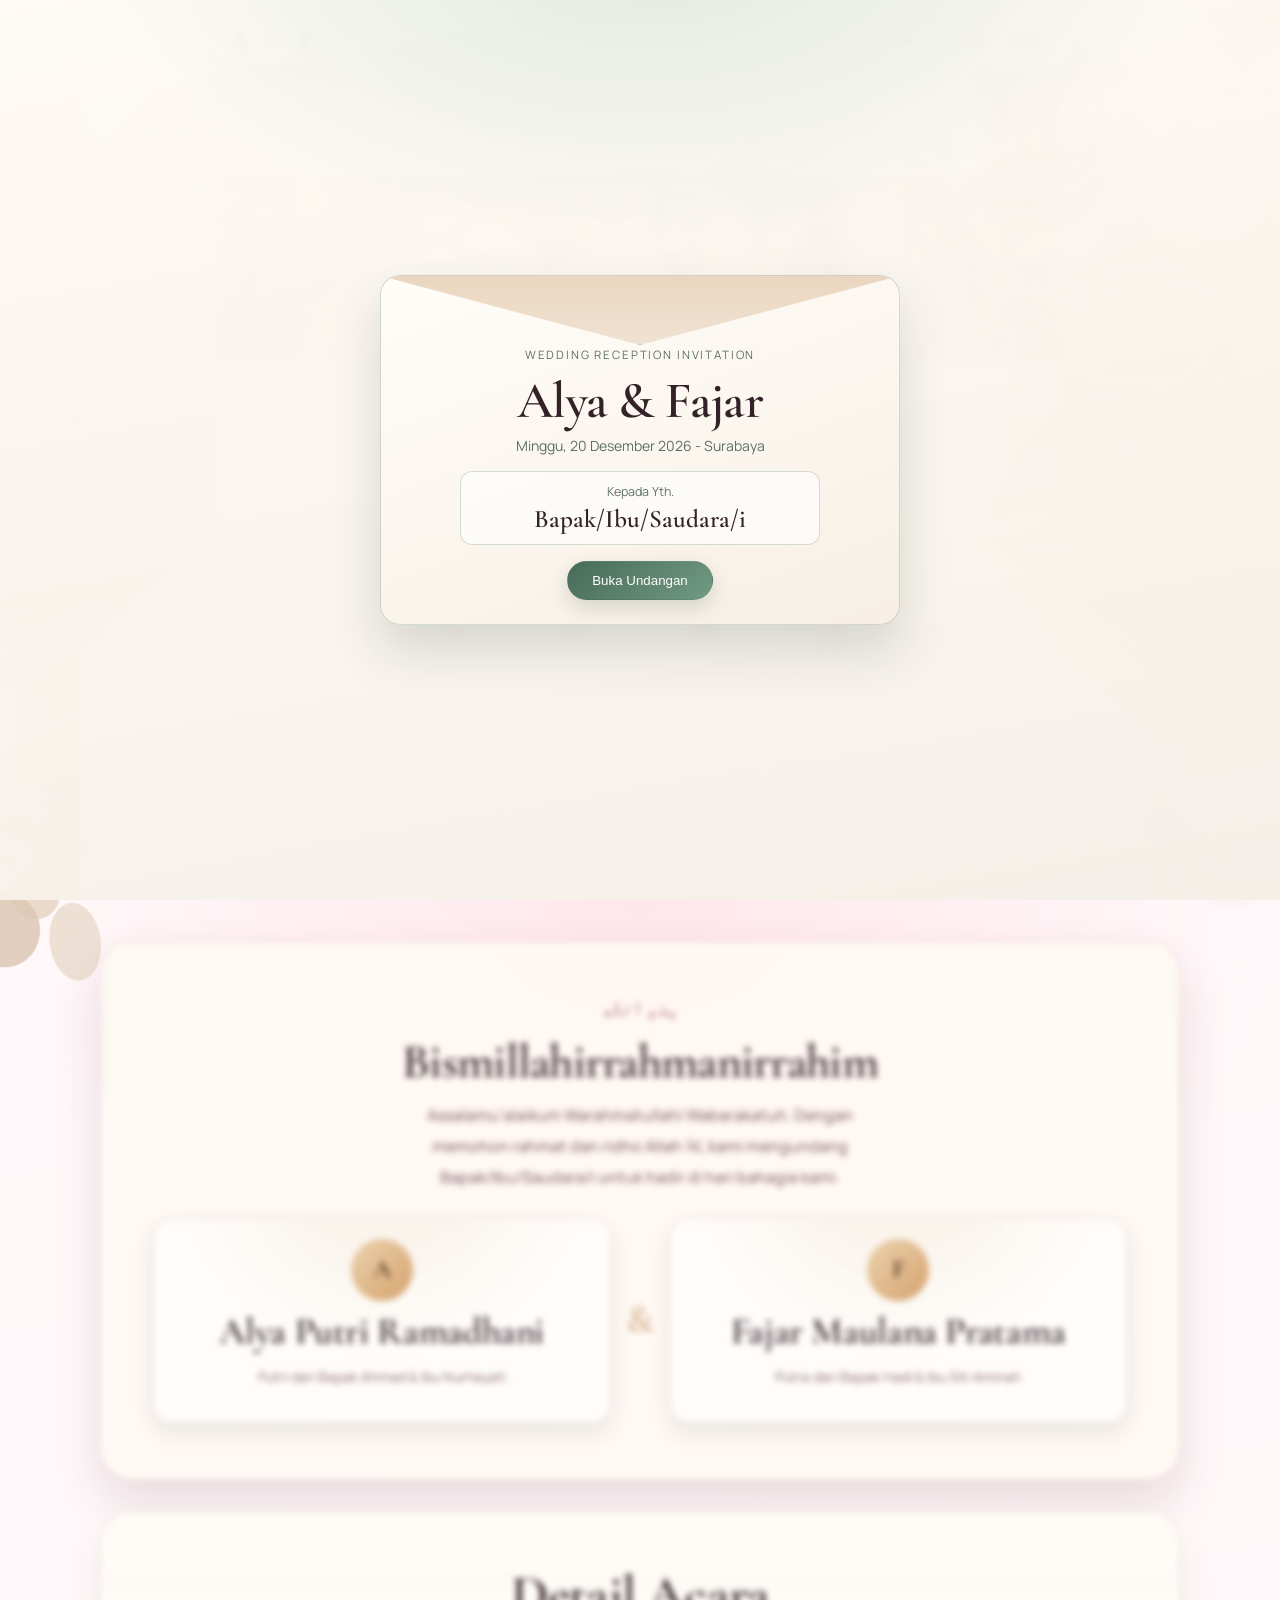
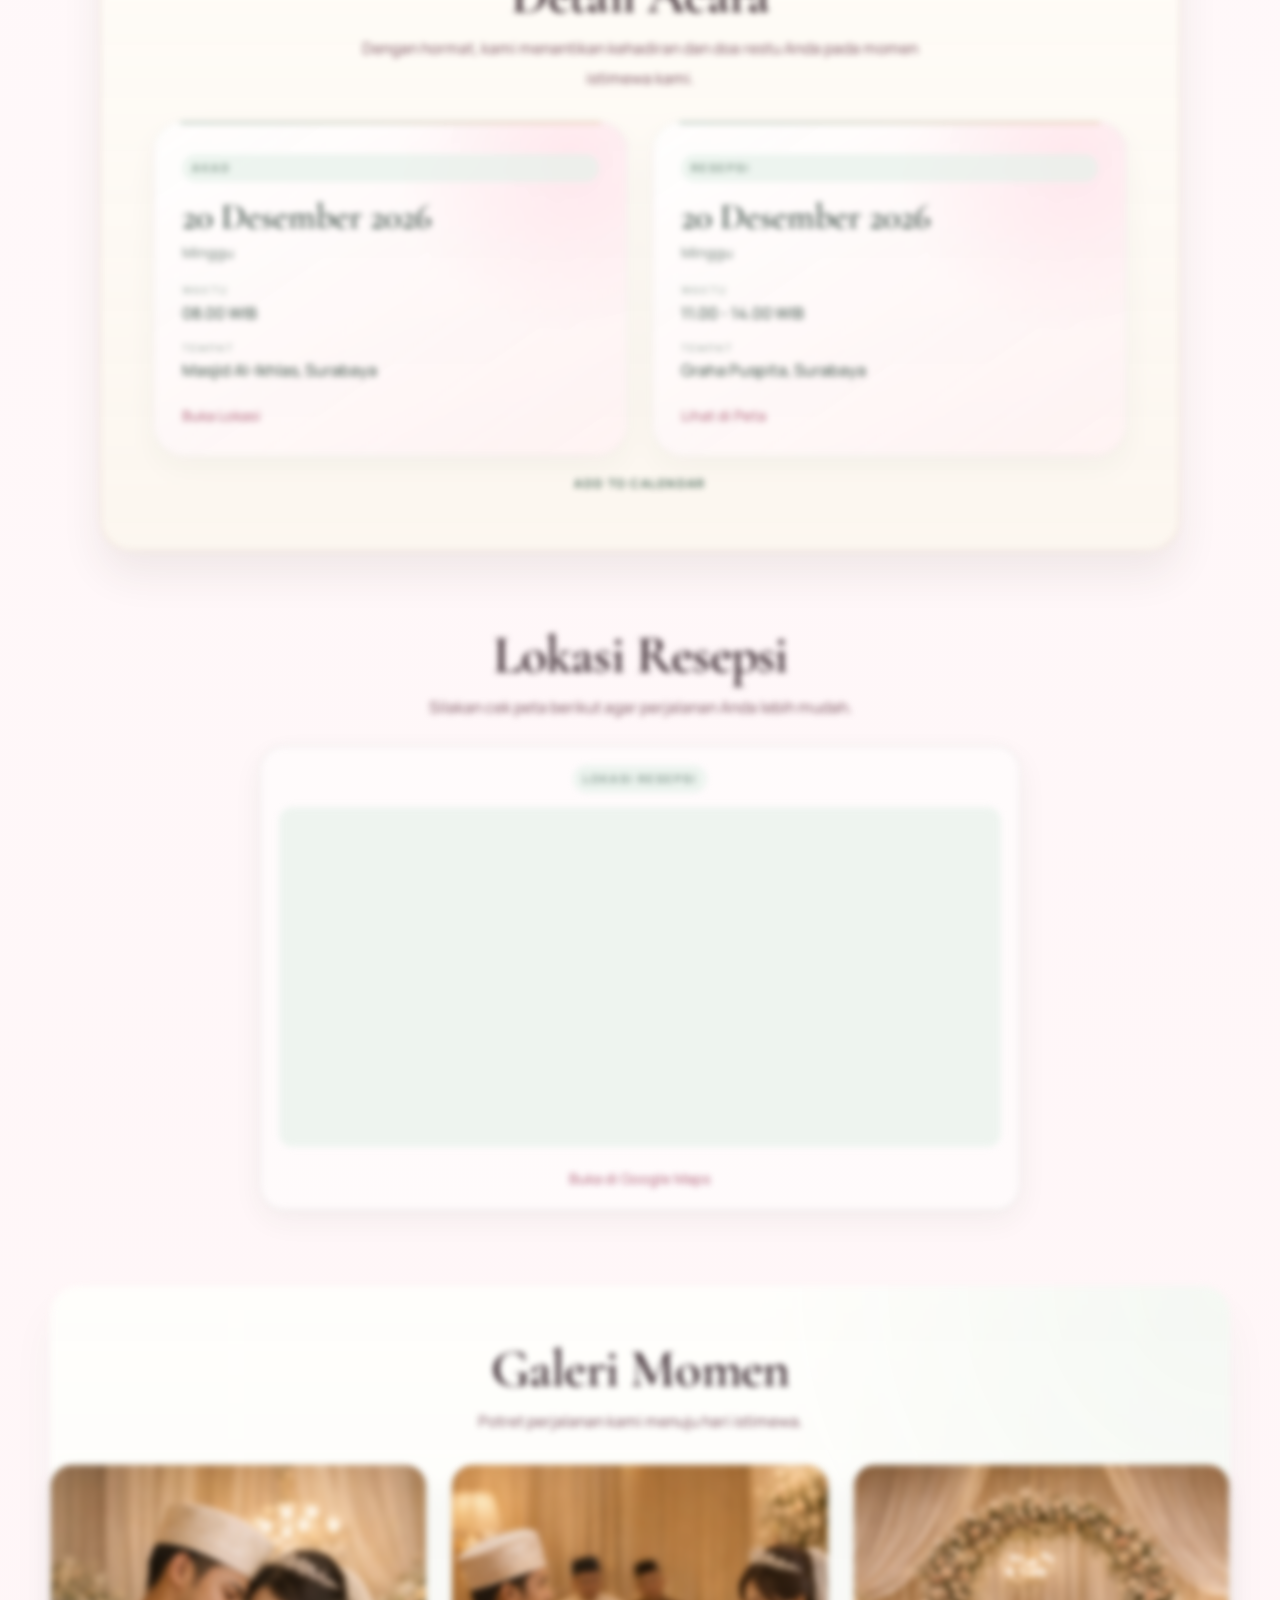
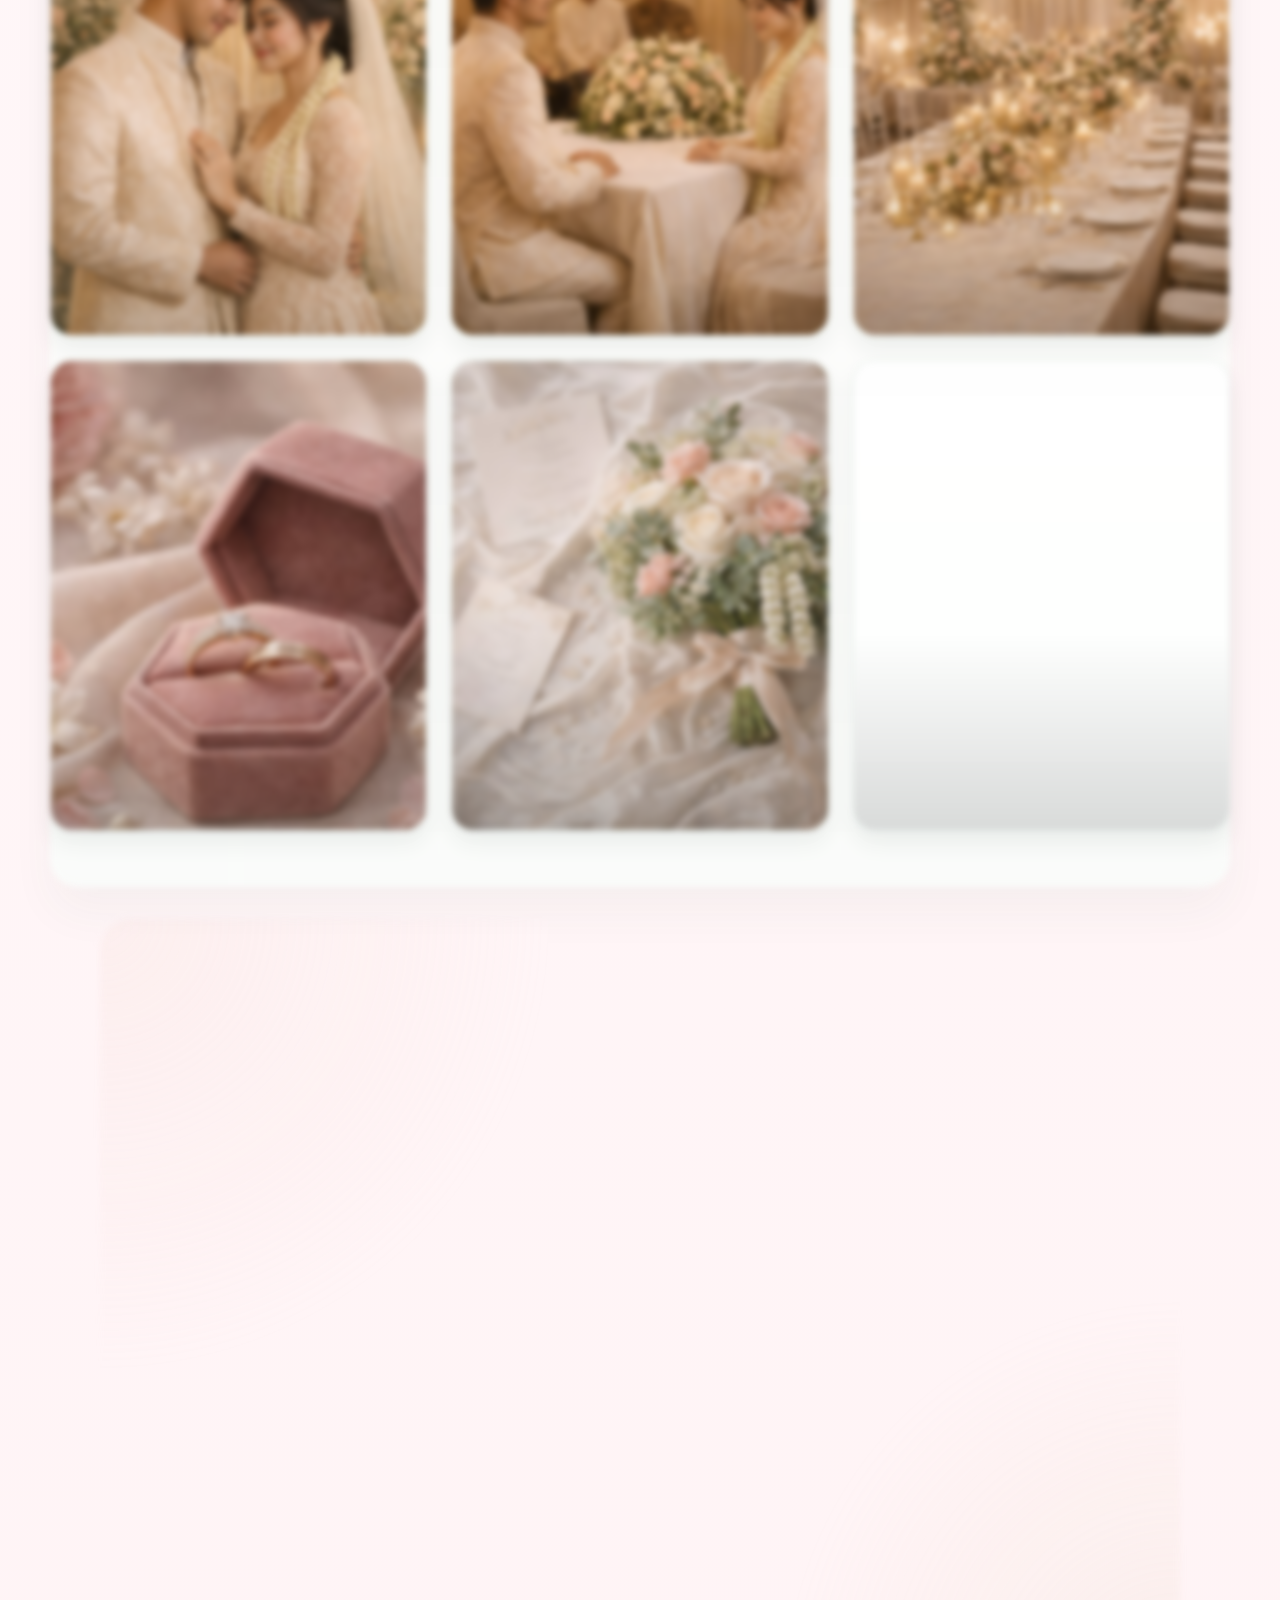
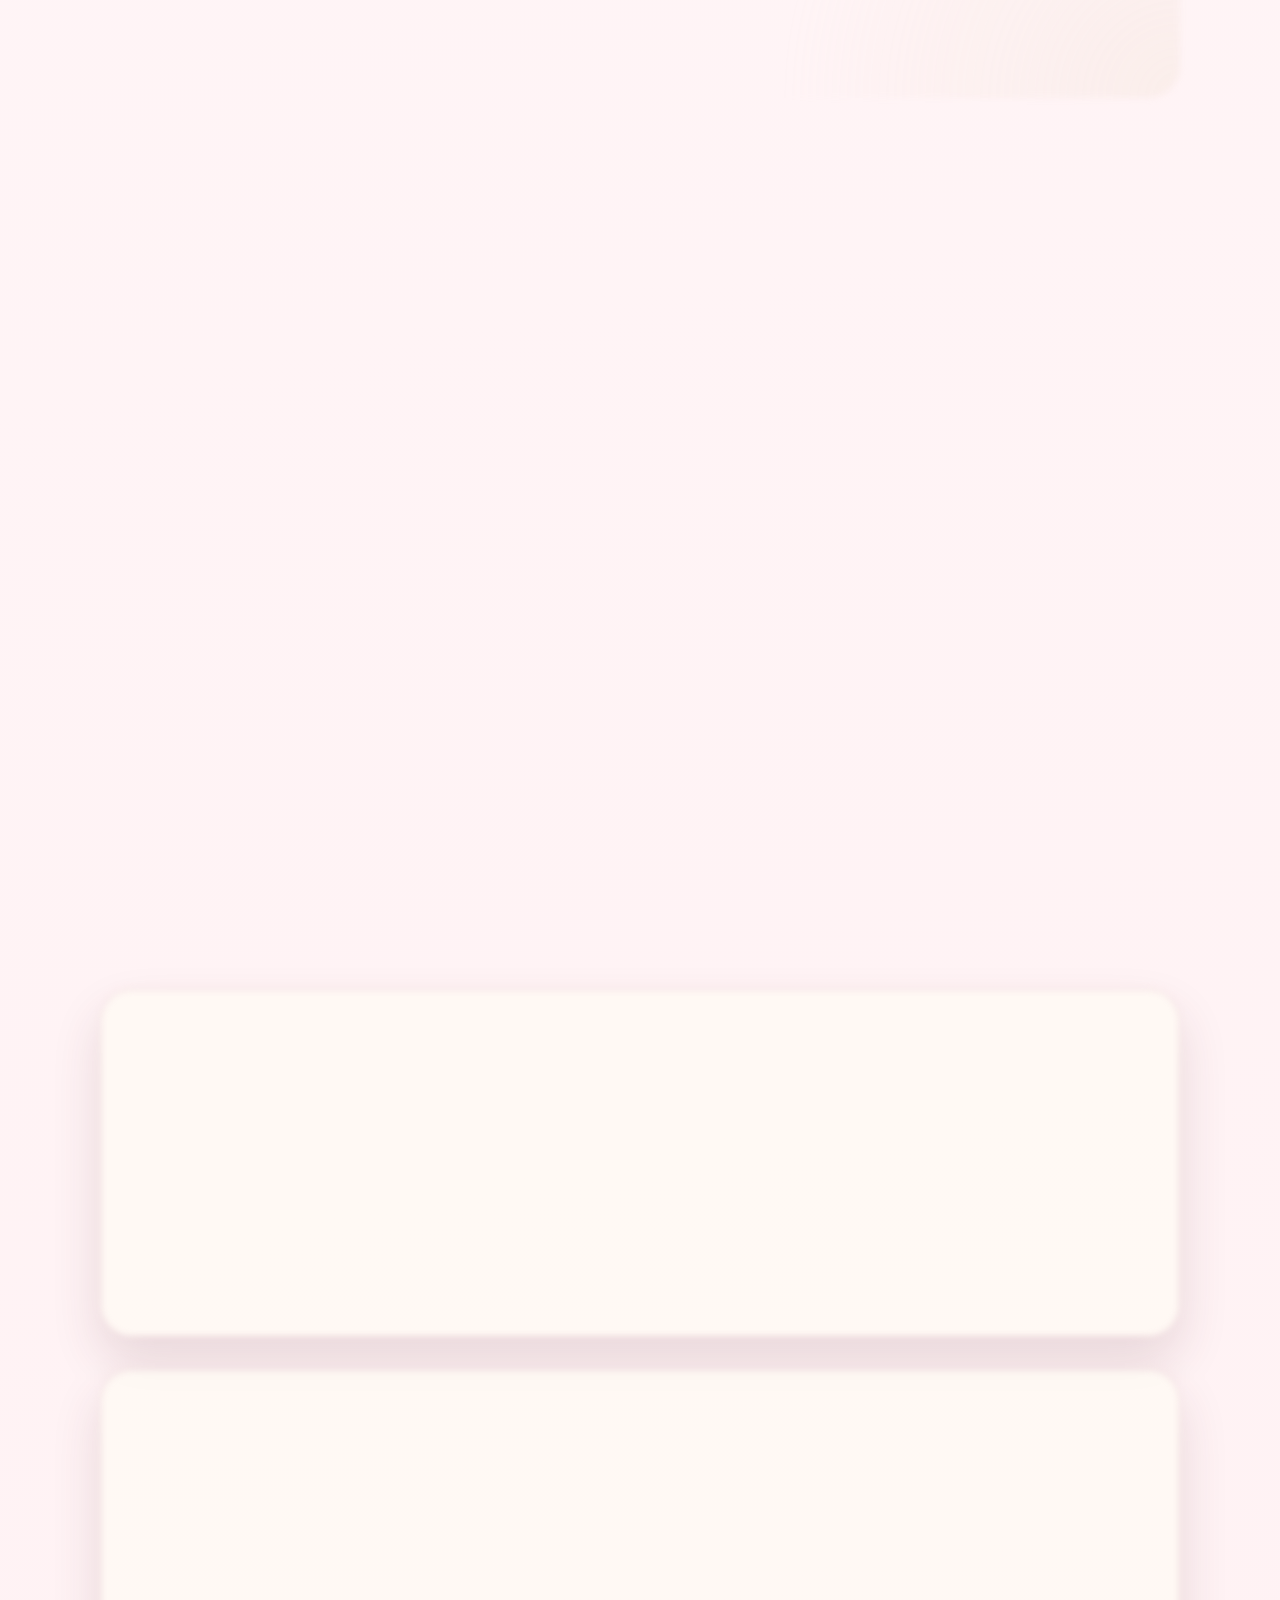
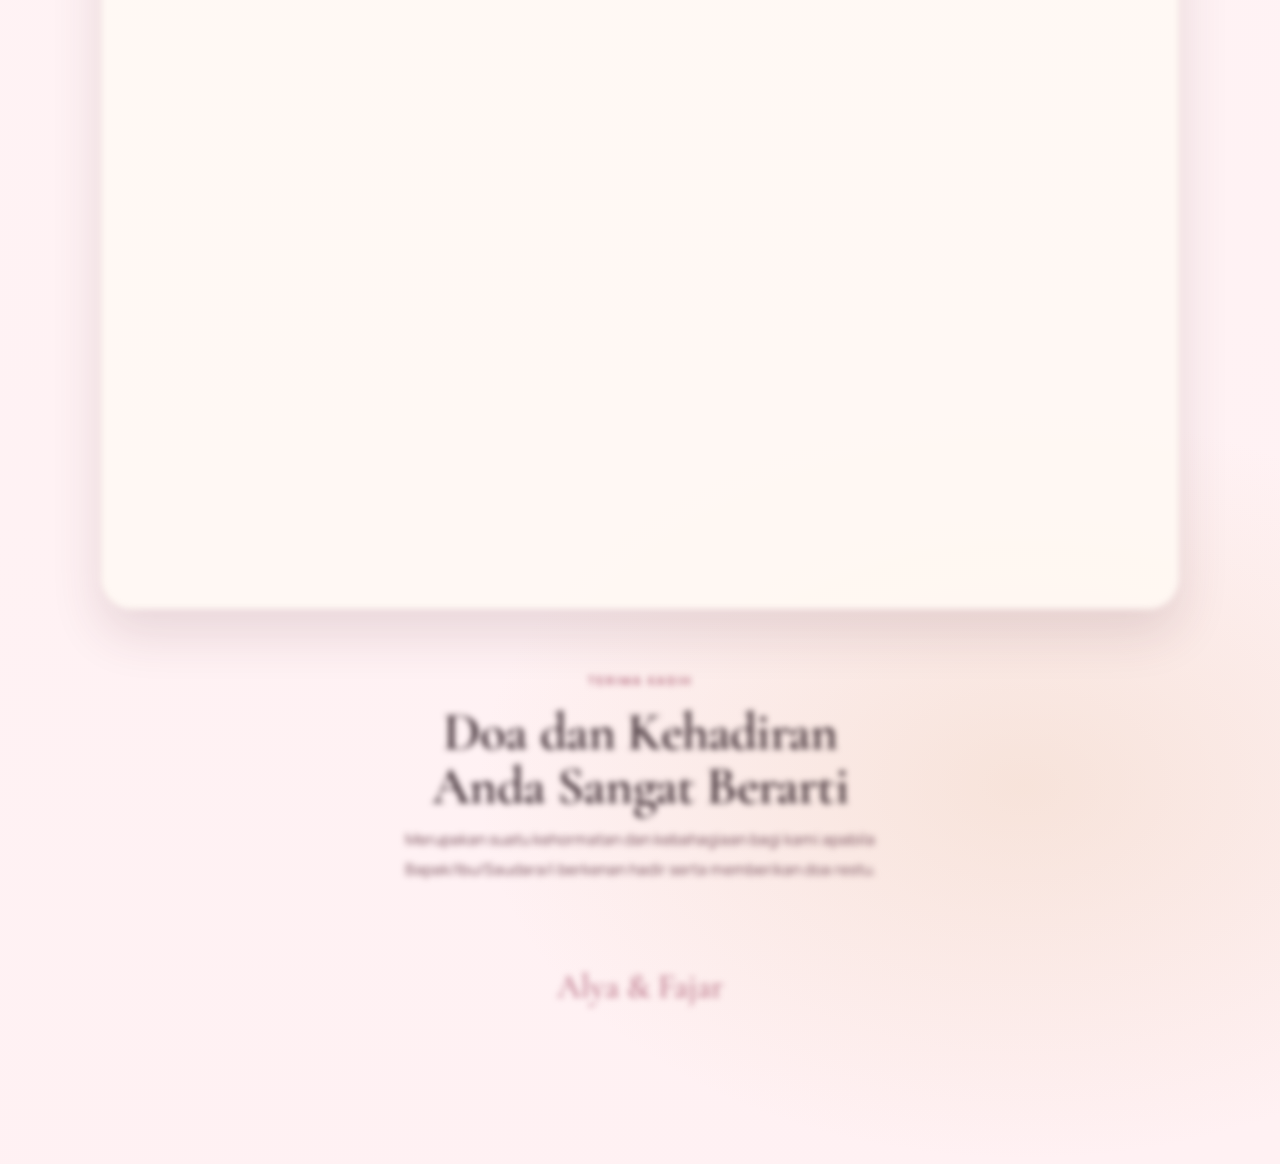
==== commit e8429a4b: "refactor: move invitation theme styles into modules" ====
--- a/frontend/index.html
+++ b/frontend/index.html
@@ -18,6 +18,10 @@
   <link rel="preconnect" href="https://drive.usercontent.google.com" crossorigin>
   <link href="https://fonts.googleapis.com/css2?family=Amiri:wght@400;700&family=Cormorant+Garamond:wght@500;600;700&family=Manrope:wght@400;500;600;700&display=swap" rel="stylesheet">
   <link rel="stylesheet" href="style.css" />
+  <link rel="stylesheet" href="css/themes/botanical.css" />
+  <link rel="stylesheet" href="css/themes/rose.css" />
+  <link rel="stylesheet" href="css/themes/royal.css" />
+  <link rel="stylesheet" href="css/themes/minimal.css" />
 </head>
 <body class="is-loading invitation-locked" aria-busy="true">
   <div class="texture"></div>
--- a/frontend/style.css
+++ b/frontend/style.css
@@ -8,6 +8,21 @@
   --champagne: #d8b07d;
   --line: rgba(79, 119, 100, 0.24);
   --shadow: 0 24px 50px rgba(35, 58, 47, 0.14);
+  --body-bg:
+    radial-gradient(980px 640px at 50% 15%, rgba(255, 237, 242, 0.48) 0%, rgba(255, 237, 242, 0) 72%),
+    radial-gradient(860px 560px at 50% 100%, rgba(249, 230, 217, 0.4) 0%, rgba(249, 230, 217, 0) 74%),
+    linear-gradient(170deg, #fffaf8, #f8efe8);
+  --texture-opacity: 0.24;
+  --sparkle-opacity: 0;
+  --aura-left-color: #b9d8c3;
+  --aura-right-color: #f0d8bb;
+  --hero-photo-opacity: 0.26;
+  --hero-photo-filter: saturate(0.66) brightness(1.03);
+  --hero-parallax-y: 0px;
+  --hero-title-parallax-y: 0px;
+  --aura-left-y: 0px;
+  --aura-right-y: 0px;
+  --texture-y: 0px;
 }
 
 * {
@@ -25,10 +40,7 @@
   font-family: "Manrope", sans-serif;
   font-size: 14px;
   line-height: 1.6;
-  background:
-    radial-gradient(980px 640px at 50% 15%, rgba(255, 237, 242, 0.48) 0%, rgba(255, 237, 242, 0) 72%),
-    radial-gradient(860px 560px at 50% 100%, rgba(249, 230, 217, 0.4) 0%, rgba(249, 230, 217, 0) 74%),
-    linear-gradient(170deg, #fffaf8, #f8efe8);
+  background: var(--body-bg);
 }
 
 body::before,
@@ -113,7 +125,8 @@
   inset: 0;
   z-index: -3;
   pointer-events: none;
-  opacity: 0.24;
+  opacity: var(--texture-opacity);
+  transform: translate3d(0, var(--texture-y), 0);
   background:
     radial-gradient(rgba(255, 255, 255, 0.18) 1px, transparent 1px),
     linear-gradient(180deg, rgba(255, 255, 255, 0.24), rgba(255, 255, 255, 0.1)),
@@ -122,6 +135,20 @@
   background-position: 0 0, center, center top;
   background-repeat: repeat, no-repeat, no-repeat;
   filter: saturate(1.05);
+}
+
+.texture::before {
+  content: "";
+  position: absolute;
+  inset: 0;
+  opacity: var(--sparkle-opacity);
+  background:
+    radial-gradient(circle at 16% 18%, rgba(255, 255, 255, 0.92) 0 1px, transparent 2px),
+    radial-gradient(circle at 72% 24%, rgba(255, 244, 210, 0.8) 0 1px, transparent 2px),
+    radial-gradient(circle at 88% 56%, rgba(255, 255, 255, 0.82) 0 1px, transparent 2px),
+    radial-gradient(circle at 28% 78%, rgba(255, 240, 219, 0.76) 0 1px, transparent 2px);
+  background-size: 220px 220px, 260px 260px, 240px 240px, 300px 300px;
+  animation: theme-sparkle 8s ease-in-out infinite alternate;
 }
 
 .invitation-gate {
@@ -235,18 +262,21 @@
   border-radius: 50%;
   filter: blur(46px);
   opacity: 0.35;
+  will-change: transform;
 }
 
 .aura-left {
   left: -20vmax;
   top: 8vmax;
-  background: #b9d8c3;
+  background: var(--aura-left-color);
+  transform: translate3d(0, var(--aura-left-y), 0);
 }
 
 .aura-right {
   right: -20vmax;
   top: 16vmax;
-  background: #f0d8bb;
+  background: var(--aura-right-color);
+  transform: translate3d(0, var(--aura-right-y), 0);
 }
 
 .topbar {
@@ -382,18 +412,19 @@
   position: absolute;
   left: 50%;
   top: 27%;
-  transform: translate(-50%, -50%);
+  transform: translate3d(-50%, calc(-50% + var(--hero-parallax-y)), 0);
   width: min(840px, 94vw);
   aspect-ratio: 16 / 8.8;
   border-radius: 36px;
   background:
     linear-gradient(145deg, rgba(255, 255, 255, 0.26), rgba(255, 255, 255, 0.12)),
     url("assets/photos/foto-1.svg") center 36%/cover no-repeat;
-  opacity: 0.26;
+  opacity: var(--hero-photo-opacity);
   z-index: 0;
   box-shadow: 0 22px 46px rgba(42, 65, 55, 0.12);
   overflow: hidden;
-  filter: saturate(0.66) brightness(1.03);
+  filter: var(--hero-photo-filter);
+  will-change: transform;
 }
 
 .hero-cloud-photo::before,
@@ -445,6 +476,8 @@
   background: linear-gradient(180deg, rgba(255, 252, 248, 0.52), rgba(255, 252, 248, 0.16));
   box-shadow: 0 18px 34px rgba(63, 82, 72, 0.05);
   backdrop-filter: blur(8px);
+  transform: translate3d(0, var(--hero-title-parallax-y), 0);
+  will-change: transform;
 }
 
 h1,
@@ -2008,6 +2041,33 @@
   }
 }
 
+@keyframes theme-sparkle {
+  0% {
+    transform: translate3d(0, 0, 0);
+    filter: brightness(0.9);
+  }
+
+  100% {
+    transform: translate3d(18px, -14px, 0);
+    filter: brightness(1.18);
+  }
+}
+
+body.theme-motion-off .texture::before {
+  animation: none;
+}
+
+body.theme-motion-off .hero-cloud-photo,
+body.theme-motion-off .hero-title-block,
+body.theme-motion-off .aura,
+body.theme-motion-off .texture {
+  transform: none;
+}
+
+body.theme-motion-off .hero-cloud-photo {
+  transform: translate3d(-50%, -50%, 0);
+}
+
 @keyframes flower-fall {
   0% {
     transform: translateY(-15vh) translateX(0) rotate(0deg) scale(var(--petal-scale, 1));
@@ -2224,9 +2284,12 @@
 
 @media (max-width: 520px) {
   .leaf-layer,
-  .flower-layer,
+  .flower-layer {
+    opacity: 0.42;
+  }
+
   .aura {
-    display: none;
+    opacity: 0.18;
   }
 
   .texture {
--- a/frontend/css/themes/botanical.css
+++ b/frontend/css/themes/botanical.css
@@ -0,0 +1,26 @@
+body[data-theme="botanical"] .leaf {
+  opacity: 0.34;
+}
+
+body[data-theme="botanical"] .hero-cloud-photo {
+  border-radius: 48% 52% 46% 54% / 52% 45% 55% 48%;
+}
+
+body[data-theme="botanical"] .card {
+  border-radius: 28px;
+}
+
+body[data-theme="botanical"] .event-item,
+body[data-theme="botanical"] .gift-account-card {
+  background-image:
+    linear-gradient(135deg, rgba(255, 255, 255, 0.72), rgba(212, 228, 217, 0.34)),
+    radial-gradient(circle at 12% 18%, rgba(79, 119, 100, 0.12), transparent 30%);
+}
+
+body[data-theme="botanical"] .story-moon {
+  border-radius: 42% 58% 48% 52% / 52% 44% 56% 48%;
+}
+
+body[data-theme="botanical"] .gallery-item {
+  border-radius: 30px 18px 30px 18px;
+}
--- a/frontend/css/themes/rose.css
+++ b/frontend/css/themes/rose.css
@@ -0,0 +1,68 @@
+body[data-theme="rose"] {
+  --bg: #fff1f3;
+  --paper: #fffafa;
+  --ink: #342229;
+  --muted: #8b6670;
+  --sage: #a64f68;
+  --sage-soft: #f4d5dc;
+  --champagne: #c4915d;
+  --line: rgba(166, 79, 104, 0.22);
+  --shadow: 0 24px 50px rgba(92, 42, 57, 0.14);
+  --body-bg:
+    radial-gradient(900px 620px at 50% 12%, rgba(255, 218, 226, 0.58) 0%, rgba(255, 218, 226, 0) 72%),
+    radial-gradient(760px 520px at 80% 95%, rgba(224, 184, 143, 0.25) 0%, rgba(224, 184, 143, 0) 72%),
+    linear-gradient(170deg, #fffafb, #fff1f3);
+  --sparkle-opacity: 0.44;
+  --aura-left-color: #f2c2cf;
+  --aura-right-color: #e8c390;
+  --hero-photo-opacity: 0.32;
+  --hero-photo-filter: saturate(0.86) brightness(1.04);
+}
+
+body[data-theme="rose"] .flower {
+  background:
+    radial-gradient(circle at 26% 32%, rgba(255, 255, 255, 0.95) 0 18%, transparent 19%),
+    linear-gradient(135deg, #ffe3ef 0%, #ffadc9 45%, #d96d93 100%);
+  box-shadow:
+    inset -1px -2px 0 rgba(199, 76, 120, 0.22),
+    0 0 10px rgba(240, 138, 180, 0.5);
+}
+
+body[data-theme="rose"] .hero-title-block {
+  letter-spacing: 0;
+}
+
+body[data-theme="rose"] .hero-name {
+  text-shadow: 0 12px 34px rgba(166, 79, 104, 0.18);
+}
+
+body[data-theme="rose"] .brand {
+  border-radius: 999px;
+  box-shadow: 0 16px 36px rgba(166, 79, 104, 0.16);
+}
+
+body[data-theme="rose"] .card,
+body[data-theme="rose"] .event-item,
+body[data-theme="rose"] .gift-account-card {
+  border-radius: 32px;
+}
+
+body[data-theme="rose"] .event-item {
+  background:
+    radial-gradient(circle at 88% 12%, rgba(255, 196, 214, 0.32), transparent 34%),
+    linear-gradient(145deg, rgba(255, 255, 255, 0.86), rgba(255, 241, 243, 0.74));
+}
+
+body[data-theme="rose"] .story-moon {
+  border-radius: 34% 66% 38% 62% / 55% 42% 58% 45%;
+  box-shadow: 0 20px 42px rgba(166, 79, 104, 0.2);
+}
+
+body[data-theme="rose"] .gallery-grid[data-style="polaroid"] .gallery-item {
+  transform: rotate(-1.2deg);
+}
+
+body[data-theme="rose"] .gallery-grid[data-style="polaroid"] .gallery-slide:nth-child(even) .gallery-item,
+body[data-theme="rose"] .gallery-grid[data-style="polaroid"] .gallery-item:nth-child(even) {
+  transform: rotate(1.2deg);
+}
--- a/frontend/css/themes/royal.css
+++ b/frontend/css/themes/royal.css
@@ -0,0 +1,80 @@
+body[data-theme="royal"] {
+  --bg: #eef3f8;
+  --paper: #fdfefe;
+  --ink: #172230;
+  --muted: #5d6b7a;
+  --sage: #315f7d;
+  --sage-soft: #d7e5ee;
+  --champagne: #c79b55;
+  --line: rgba(49, 95, 125, 0.24);
+  --shadow: 0 24px 50px rgba(23, 34, 48, 0.16);
+  --body-bg:
+    radial-gradient(920px 620px at 50% 12%, rgba(208, 226, 239, 0.62) 0%, rgba(208, 226, 239, 0) 72%),
+    radial-gradient(760px 520px at 12% 100%, rgba(219, 192, 141, 0.22) 0%, rgba(219, 192, 141, 0) 72%),
+    linear-gradient(170deg, #fbfdff, #eef3f8);
+  --sparkle-opacity: 0.3;
+  --aura-left-color: #b9cee0;
+  --aura-right-color: #d7b86e;
+  --hero-photo-opacity: 0.29;
+  --hero-photo-filter: saturate(0.72) brightness(0.98) contrast(1.05);
+}
+
+body[data-theme="royal"] .flower {
+  width: 10px;
+  height: 10px;
+  border-radius: 50%;
+  background: radial-gradient(circle, rgba(255, 248, 219, 0.96) 0 28%, rgba(211, 169, 77, 0.86) 32% 64%, transparent 68%);
+  box-shadow: 0 0 12px rgba(211, 169, 77, 0.56);
+}
+
+body[data-theme="royal"] .flower::before,
+body[data-theme="royal"] .flower::after {
+  display: none;
+}
+
+body[data-theme="royal"] .brand {
+  border-radius: 14px;
+  box-shadow:
+    inset 0 0 0 1px rgba(199, 155, 85, 0.34),
+    0 18px 44px rgba(23, 34, 48, 0.18);
+}
+
+body[data-theme="royal"] .hero-title-block {
+  text-transform: none;
+}
+
+body[data-theme="royal"] .hero-cloud-photo {
+  border-radius: 18px;
+  box-shadow:
+    0 0 0 1px rgba(199, 155, 85, 0.3),
+    0 26px 70px rgba(23, 34, 48, 0.22);
+}
+
+body[data-theme="royal"] .card {
+  border-radius: 16px;
+  box-shadow:
+    0 0 0 1px rgba(199, 155, 85, 0.16),
+    var(--shadow);
+}
+
+body[data-theme="royal"] .event-item,
+body[data-theme="royal"] .gift-account-card {
+  border-radius: 12px;
+  background:
+    linear-gradient(135deg, rgba(255, 255, 255, 0.92), rgba(238, 243, 248, 0.76)),
+    linear-gradient(90deg, rgba(199, 155, 85, 0.22), transparent 32%, rgba(49, 95, 125, 0.14));
+}
+
+body[data-theme="royal"] .section-kicker,
+body[data-theme="royal"] .event-tag {
+  letter-spacing: 0.18em;
+}
+
+body[data-theme="royal"] .story-moon,
+body[data-theme="royal"] .gallery-item {
+  border-radius: 12px;
+}
+
+body[data-theme="royal"] .countdown-item {
+  border-radius: 10px;
+}
--- a/frontend/css/themes/minimal.css
+++ b/frontend/css/themes/minimal.css
@@ -0,0 +1,82 @@
+body[data-theme="minimal"] {
+  --bg: #f6f5f1;
+  --paper: #ffffff;
+  --ink: #20201d;
+  --muted: #70706a;
+  --sage: #5e6b5a;
+  --sage-soft: #e6e8df;
+  --champagne: #9f8054;
+  --line: rgba(94, 107, 90, 0.2);
+  --shadow: 0 22px 46px rgba(38, 38, 34, 0.1);
+  --body-bg:
+    radial-gradient(820px 560px at 50% 12%, rgba(255, 255, 255, 0.78) 0%, rgba(255, 255, 255, 0) 72%),
+    linear-gradient(170deg, #ffffff, #f2f1ec);
+  --texture-opacity: 0.12;
+  --sparkle-opacity: 0;
+  --aura-left-color: #e7e8e2;
+  --aura-right-color: #dad7cc;
+  --hero-photo-opacity: 0.2;
+  --hero-photo-filter: saturate(0.48) brightness(1.06);
+}
+
+body[data-theme="minimal"] .flower::before,
+body[data-theme="minimal"] .flower::after {
+  display: none;
+}
+
+body[data-theme="minimal"] .flower,
+body[data-theme="minimal"] .leaf {
+  opacity: 0.28;
+  filter: grayscale(0.6);
+}
+
+body[data-theme="minimal"] .leaf {
+  background: linear-gradient(135deg, #8a9485, #cfd5c7);
+}
+
+body[data-theme="minimal"] .texture,
+body[data-theme="minimal"] .aura {
+  display: none;
+}
+
+body[data-theme="minimal"] .hero-cloud-photo {
+  border-radius: 18px;
+  box-shadow: none;
+}
+
+body[data-theme="minimal"] .brand {
+  border-radius: 12px;
+  box-shadow: none;
+}
+
+body[data-theme="minimal"] .hero-title-block {
+  max-width: 720px;
+}
+
+body[data-theme="minimal"] .hero-name .char {
+  animation-duration: 0.24s;
+}
+
+body[data-theme="minimal"] .card,
+body[data-theme="minimal"] .event-item,
+body[data-theme="minimal"] .gift-account-card,
+body[data-theme="minimal"] .countdown-item {
+  border-radius: 10px;
+  box-shadow: none;
+}
+
+body[data-theme="minimal"] .section {
+  padding-top: clamp(56px, 8vw, 92px);
+  padding-bottom: clamp(56px, 8vw, 92px);
+}
+
+body[data-theme="minimal"] .gallery-item,
+body[data-theme="minimal"] .story-moon {
+  border-radius: 10px;
+}
+
+body[data-theme="minimal"] .rsvp-pill-row span,
+body[data-theme="minimal"] .gift-category-tab,
+body[data-theme="minimal"] .gift-copy-btn {
+  border-radius: 8px;
+}
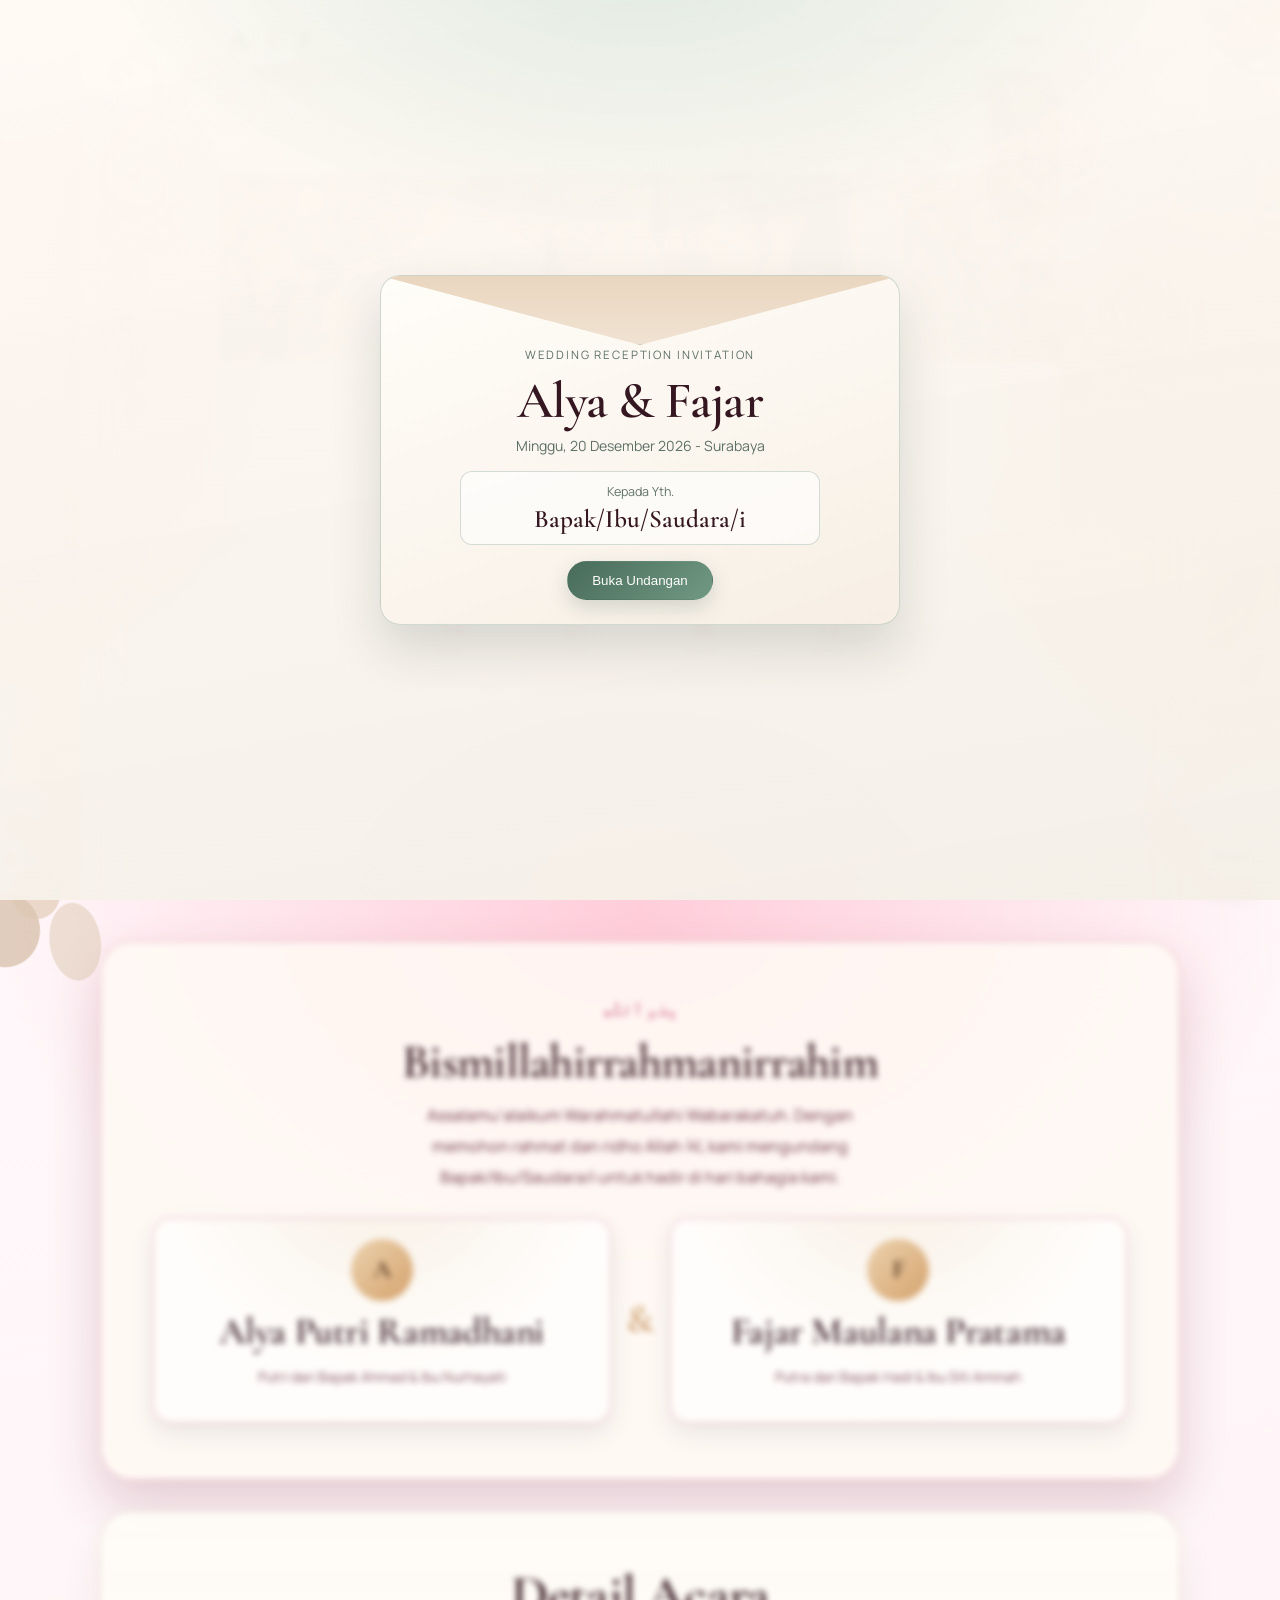
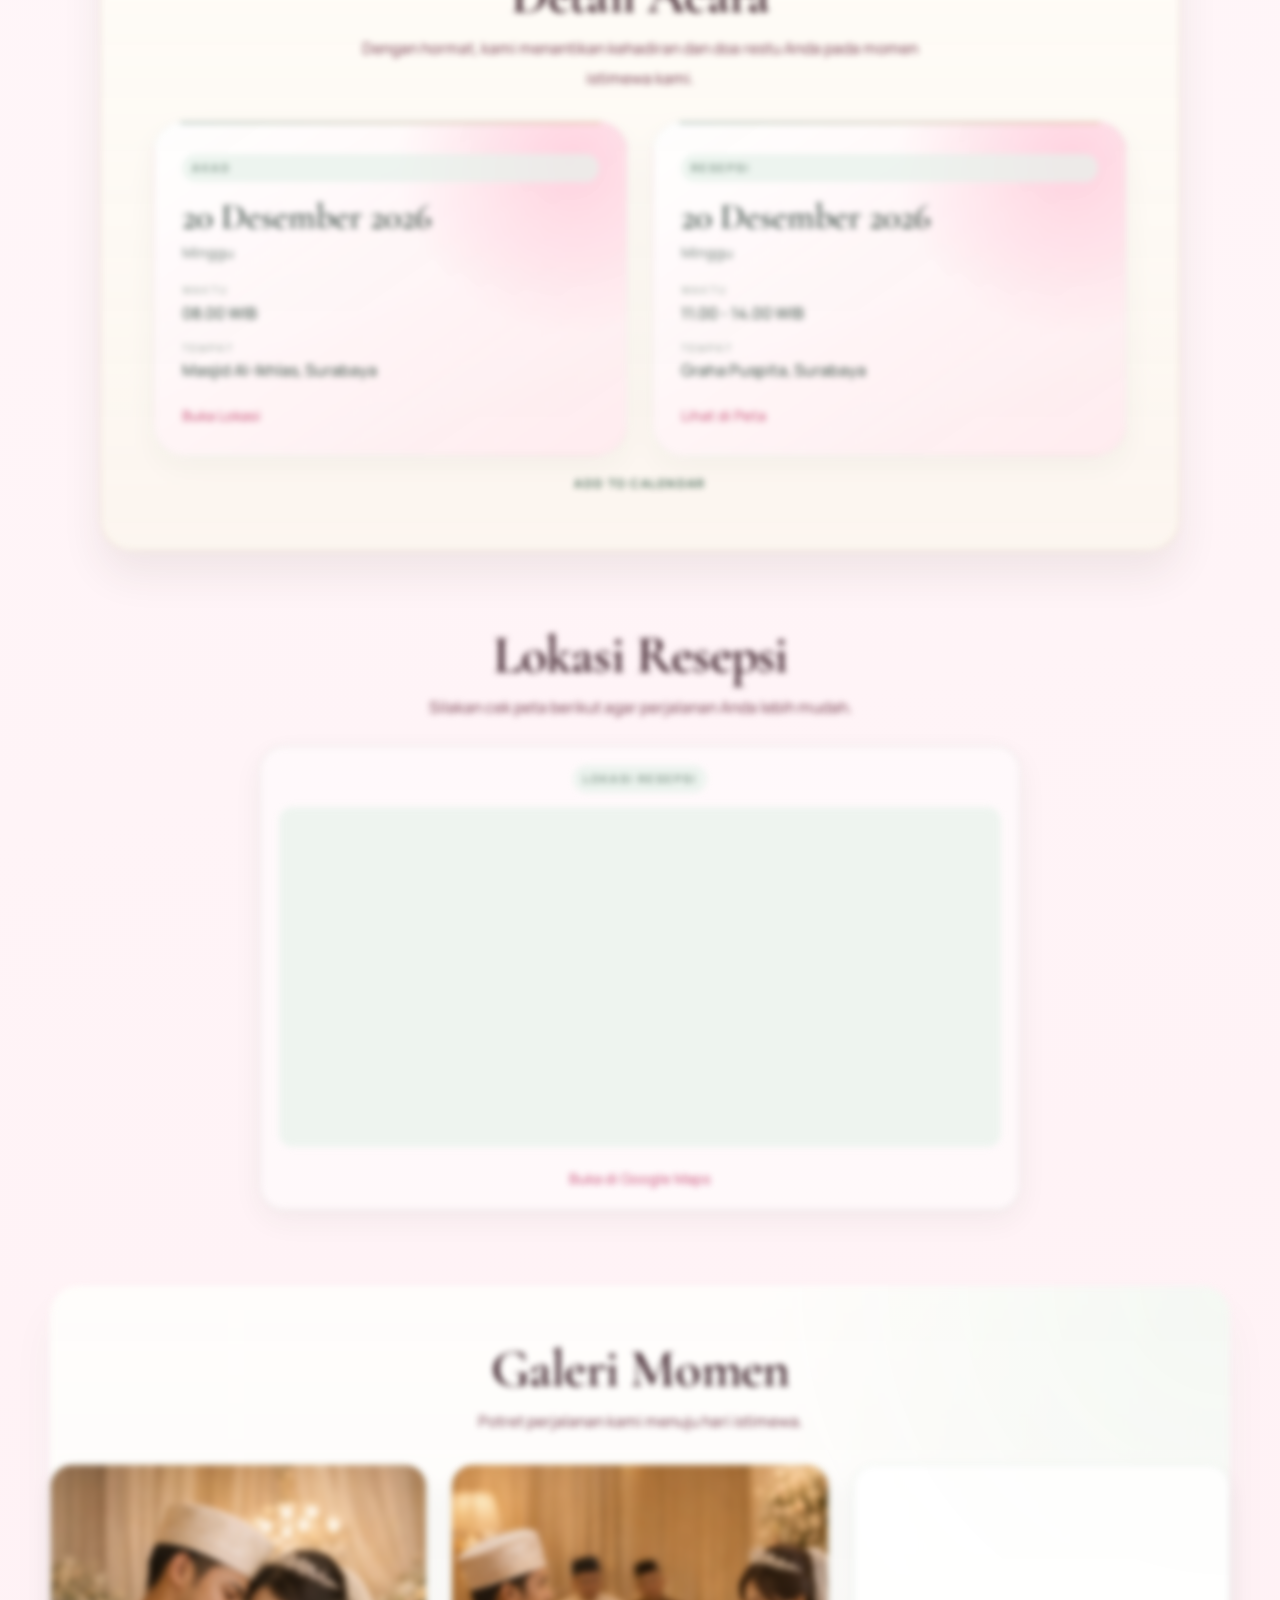
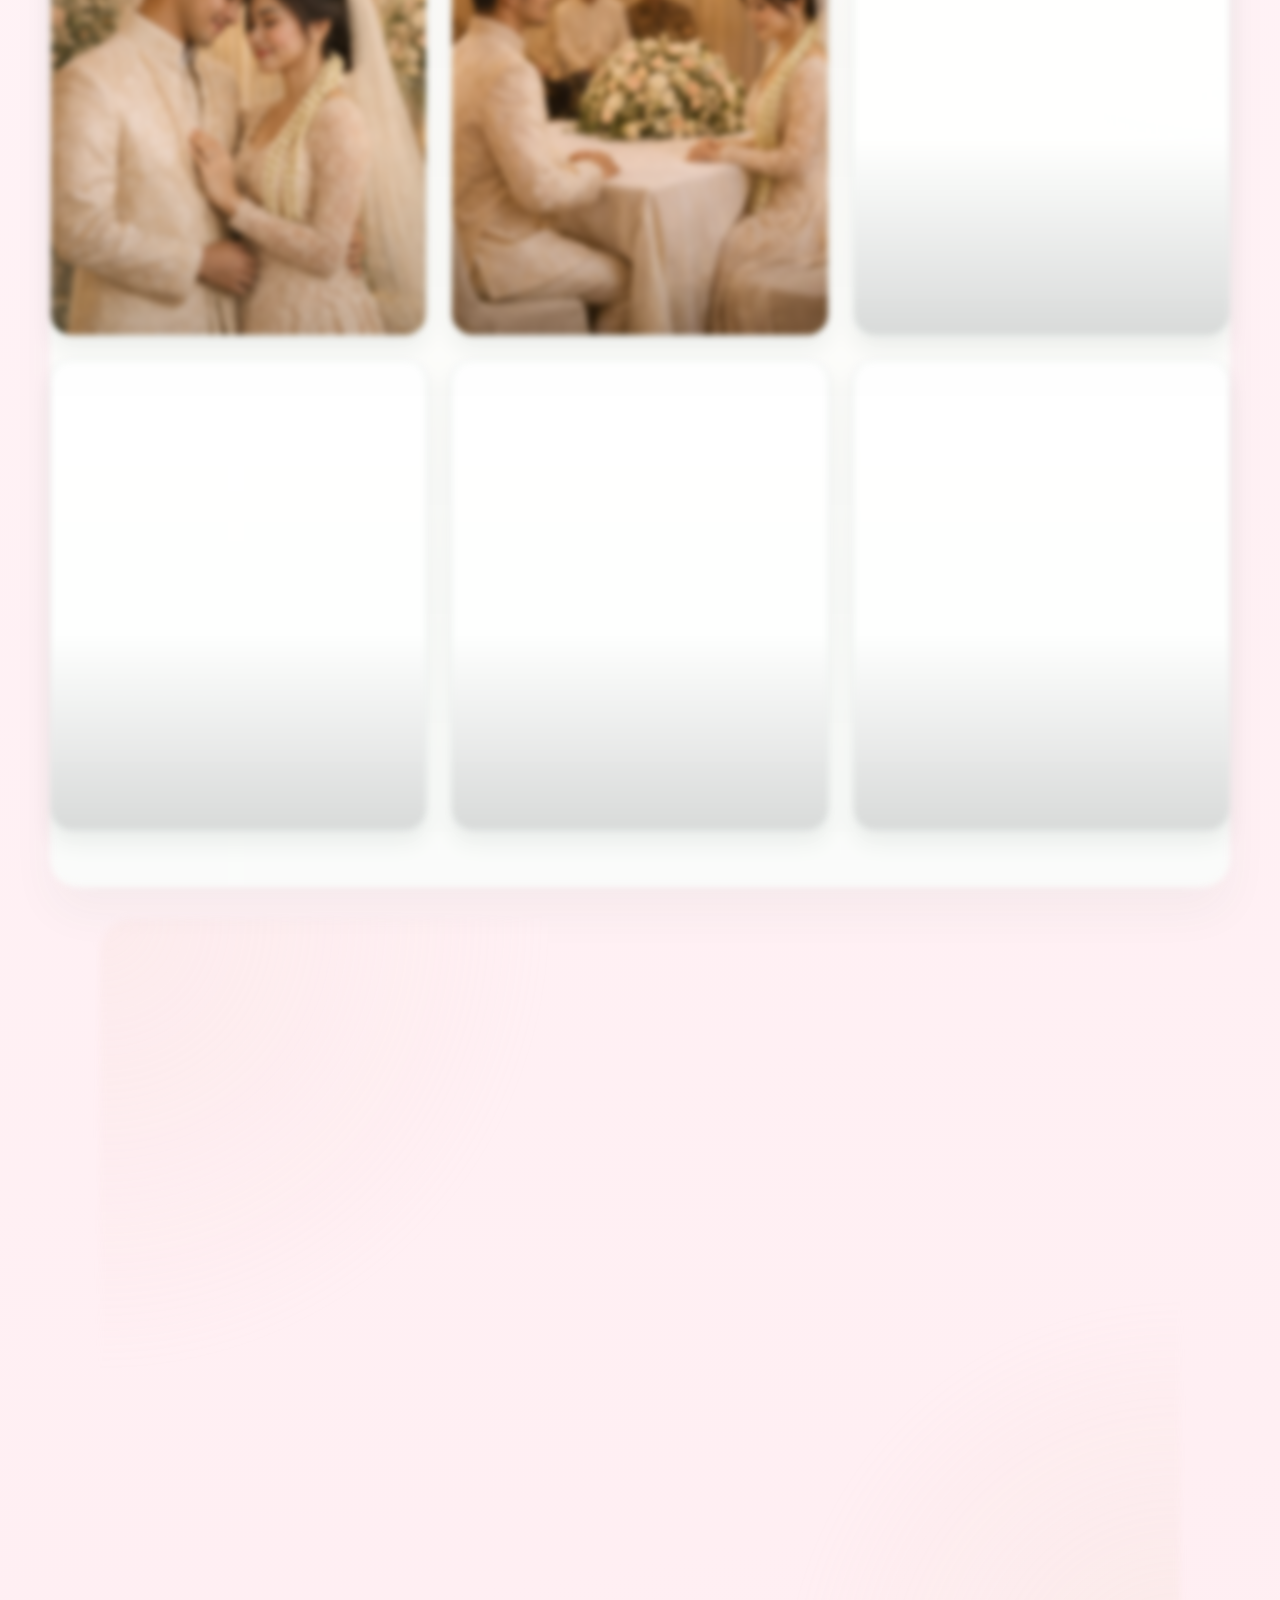
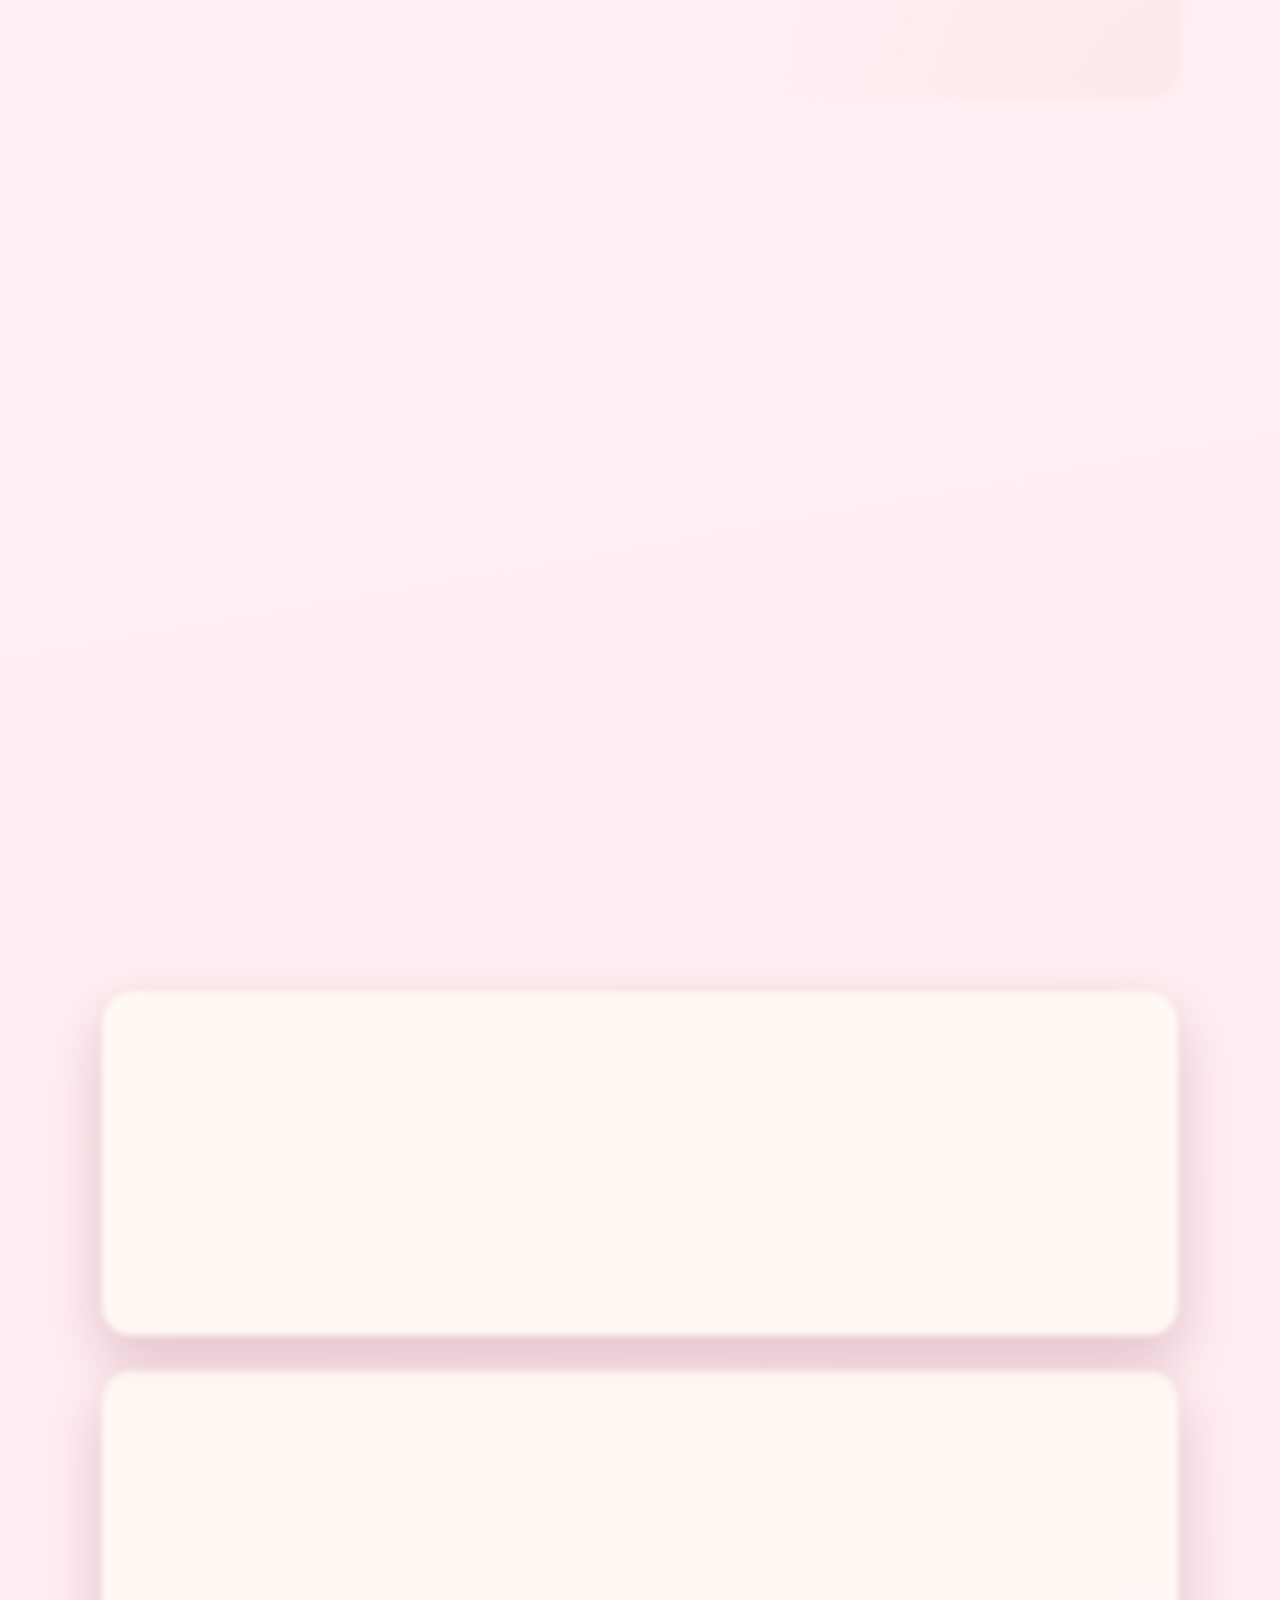
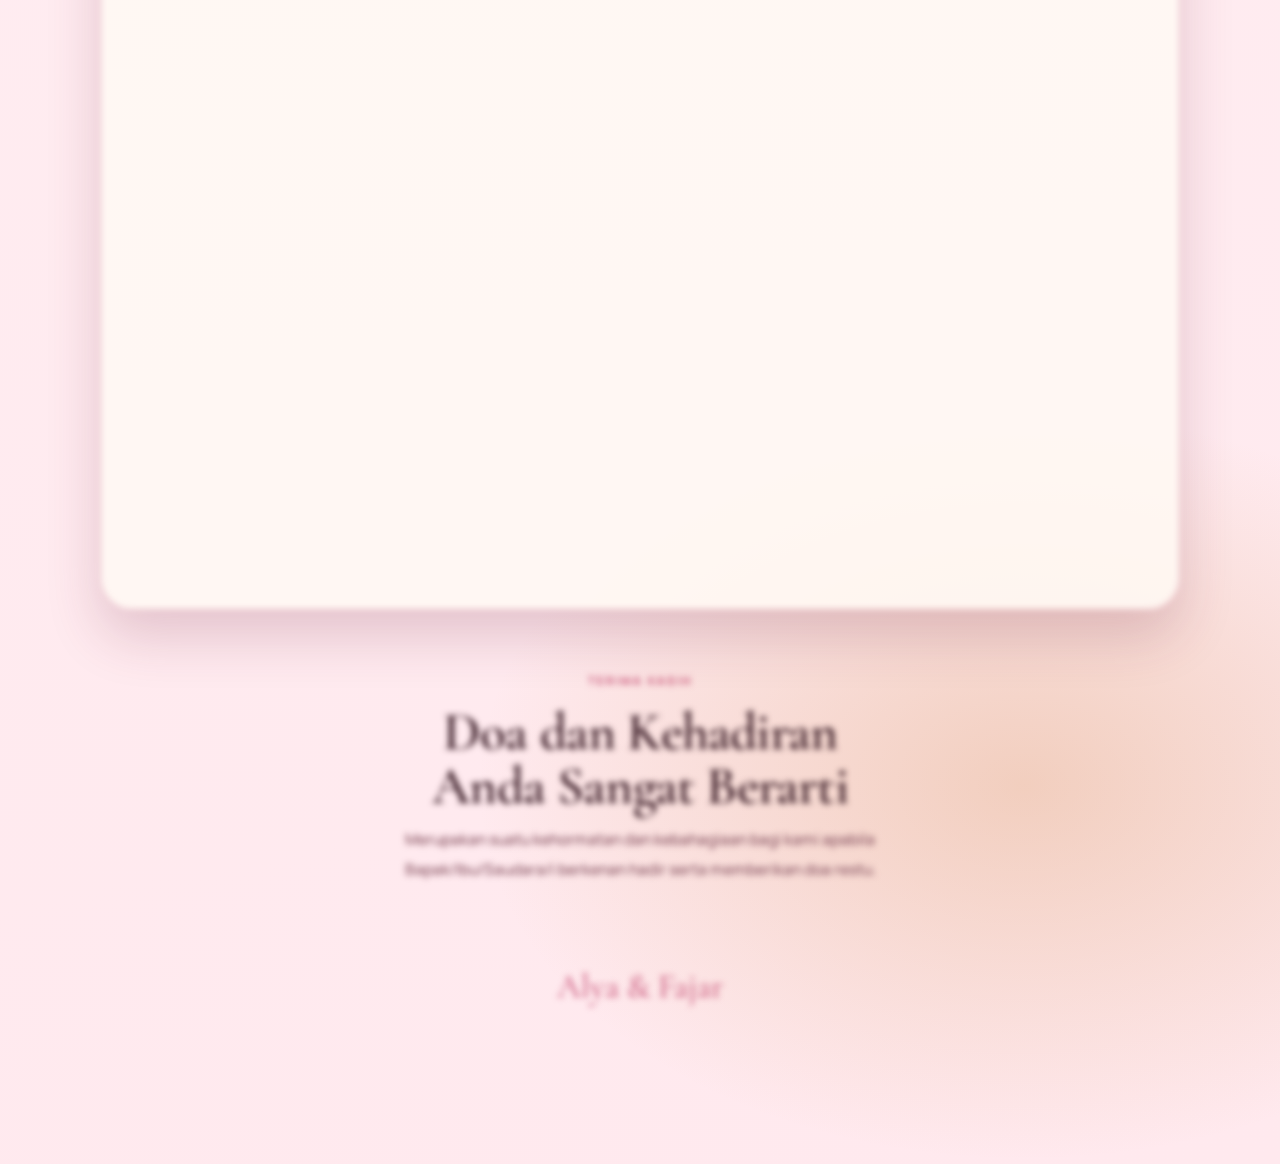
==== commit 09e080c4: "feat: add luxury gold invitation theme" ====
--- a/frontend/index.html
+++ b/frontend/index.html
@@ -21,6 +21,7 @@
   <link rel="stylesheet" href="css/themes/botanical.css" />
   <link rel="stylesheet" href="css/themes/rose.css" />
   <link rel="stylesheet" href="css/themes/royal.css" />
+  <link rel="stylesheet" href="css/themes/luxury-gold.css" />
   <link rel="stylesheet" href="css/themes/minimal.css" />
 </head>
 <body class="is-loading invitation-locked" aria-busy="true">
--- a/frontend/css/themes/botanical.css
+++ b/frontend/css/themes/botanical.css
@@ -1,5 +1,25 @@
+body[data-theme="botanical"] {
+  --bg: #edf5ea;
+  --paper: #fffdf7;
+  --ink: #17261d;
+  --muted: #526d5b;
+  --sage: #2f7d55;
+  --sage-soft: #c8e7d2;
+  --champagne: #c89a45;
+  --line: rgba(47, 125, 85, 0.32);
+  --shadow: 0 26px 54px rgba(24, 72, 45, 0.18);
+  --body-bg:
+    radial-gradient(980px 640px at 50% 15%, rgba(198, 232, 207, 0.64) 0%, rgba(198, 232, 207, 0) 72%),
+    radial-gradient(860px 560px at 50% 100%, rgba(245, 218, 173, 0.34) 0%, rgba(245, 218, 173, 0) 74%),
+    linear-gradient(170deg, #fbfff8, #edf5ea);
+  --aura-left-color: #8dc79f;
+  --aura-right-color: #e4c36f;
+  --hero-photo-opacity: 0.3;
+  --hero-photo-filter: saturate(0.86) brightness(1.02) contrast(1.04);
+}
+
 body[data-theme="botanical"] .leaf {
-  opacity: 0.34;
+  opacity: 0.42;
 }
 
 body[data-theme="botanical"] .hero-cloud-photo {
@@ -13,8 +33,8 @@
 body[data-theme="botanical"] .event-item,
 body[data-theme="botanical"] .gift-account-card {
   background-image:
-    linear-gradient(135deg, rgba(255, 255, 255, 0.72), rgba(212, 228, 217, 0.34)),
-    radial-gradient(circle at 12% 18%, rgba(79, 119, 100, 0.12), transparent 30%);
+    linear-gradient(135deg, rgba(255, 255, 255, 0.82), rgba(200, 231, 210, 0.44)),
+    radial-gradient(circle at 12% 18%, rgba(47, 125, 85, 0.18), transparent 30%);
 }
 
 body[data-theme="botanical"] .story-moon {
--- a/frontend/css/themes/rose.css
+++ b/frontend/css/themes/rose.css
@@ -1,31 +1,31 @@
 body[data-theme="rose"] {
-  --bg: #fff1f3;
-  --paper: #fffafa;
-  --ink: #342229;
-  --muted: #8b6670;
-  --sage: #a64f68;
-  --sage-soft: #f4d5dc;
-  --champagne: #c4915d;
-  --line: rgba(166, 79, 104, 0.22);
-  --shadow: 0 24px 50px rgba(92, 42, 57, 0.14);
+  --bg: #ffe9ee;
+  --paper: #fff8fa;
+  --ink: #351721;
+  --muted: #85505f;
+  --sage: #c23d68;
+  --sage-soft: #f5c1cf;
+  --champagne: #b87934;
+  --line: rgba(194, 61, 104, 0.34);
+  --shadow: 0 26px 54px rgba(117, 36, 63, 0.2);
   --body-bg:
-    radial-gradient(900px 620px at 50% 12%, rgba(255, 218, 226, 0.58) 0%, rgba(255, 218, 226, 0) 72%),
-    radial-gradient(760px 520px at 80% 95%, rgba(224, 184, 143, 0.25) 0%, rgba(224, 184, 143, 0) 72%),
-    linear-gradient(170deg, #fffafb, #fff1f3);
-  --sparkle-opacity: 0.44;
-  --aura-left-color: #f2c2cf;
-  --aura-right-color: #e8c390;
-  --hero-photo-opacity: 0.32;
-  --hero-photo-filter: saturate(0.86) brightness(1.04);
+    radial-gradient(900px 620px at 50% 12%, rgba(255, 187, 205, 0.7) 0%, rgba(255, 187, 205, 0) 72%),
+    radial-gradient(760px 520px at 80% 95%, rgba(214, 148, 88, 0.32) 0%, rgba(214, 148, 88, 0) 72%),
+    linear-gradient(170deg, #fff9fb, #ffe9ee);
+  --sparkle-opacity: 0.52;
+  --aura-left-color: #ef8fad;
+  --aura-right-color: #d89c54;
+  --hero-photo-opacity: 0.36;
+  --hero-photo-filter: saturate(1.02) brightness(1.03) contrast(1.04);
 }
 
 body[data-theme="rose"] .flower {
   background:
     radial-gradient(circle at 26% 32%, rgba(255, 255, 255, 0.95) 0 18%, transparent 19%),
-    linear-gradient(135deg, #ffe3ef 0%, #ffadc9 45%, #d96d93 100%);
+    linear-gradient(135deg, #ffe1ec 0%, #ff91b7 45%, #c23d68 100%);
   box-shadow:
-    inset -1px -2px 0 rgba(199, 76, 120, 0.22),
-    0 0 10px rgba(240, 138, 180, 0.5);
+    inset -1px -2px 0 rgba(168, 43, 84, 0.28),
+    0 0 12px rgba(231, 91, 139, 0.58);
 }
 
 body[data-theme="rose"] .hero-title-block {
@@ -49,8 +49,8 @@
 
 body[data-theme="rose"] .event-item {
   background:
-    radial-gradient(circle at 88% 12%, rgba(255, 196, 214, 0.32), transparent 34%),
-    linear-gradient(145deg, rgba(255, 255, 255, 0.86), rgba(255, 241, 243, 0.74));
+    radial-gradient(circle at 88% 12%, rgba(255, 160, 190, 0.4), transparent 34%),
+    linear-gradient(145deg, rgba(255, 255, 255, 0.9), rgba(255, 233, 238, 0.82));
 }
 
 body[data-theme="rose"] .story-moon {
--- a/frontend/css/themes/royal.css
+++ b/frontend/css/themes/royal.css
@@ -1,30 +1,30 @@
 body[data-theme="royal"] {
-  --bg: #eef3f8;
-  --paper: #fdfefe;
-  --ink: #172230;
-  --muted: #5d6b7a;
-  --sage: #315f7d;
-  --sage-soft: #d7e5ee;
-  --champagne: #c79b55;
-  --line: rgba(49, 95, 125, 0.24);
-  --shadow: 0 24px 50px rgba(23, 34, 48, 0.16);
+  --bg: #e9f0f7;
+  --paper: #fbfdff;
+  --ink: #101c2c;
+  --muted: #4d6278;
+  --sage: #174f78;
+  --sage-soft: #c9dce9;
+  --champagne: #b98222;
+  --line: rgba(23, 79, 120, 0.34);
+  --shadow: 0 28px 58px rgba(16, 28, 44, 0.22);
   --body-bg:
-    radial-gradient(920px 620px at 50% 12%, rgba(208, 226, 239, 0.62) 0%, rgba(208, 226, 239, 0) 72%),
-    radial-gradient(760px 520px at 12% 100%, rgba(219, 192, 141, 0.22) 0%, rgba(219, 192, 141, 0) 72%),
-    linear-gradient(170deg, #fbfdff, #eef3f8);
-  --sparkle-opacity: 0.3;
-  --aura-left-color: #b9cee0;
-  --aura-right-color: #d7b86e;
-  --hero-photo-opacity: 0.29;
-  --hero-photo-filter: saturate(0.72) brightness(0.98) contrast(1.05);
+    radial-gradient(920px 620px at 50% 12%, rgba(169, 202, 226, 0.7) 0%, rgba(169, 202, 226, 0) 72%),
+    radial-gradient(760px 520px at 12% 100%, rgba(209, 163, 78, 0.3) 0%, rgba(209, 163, 78, 0) 72%),
+    linear-gradient(170deg, #fbfdff, #e9f0f7);
+  --sparkle-opacity: 0.38;
+  --aura-left-color: #8fb6d0;
+  --aura-right-color: #cf9e36;
+  --hero-photo-opacity: 0.33;
+  --hero-photo-filter: saturate(0.88) brightness(0.98) contrast(1.08);
 }
 
 body[data-theme="royal"] .flower {
   width: 10px;
   height: 10px;
   border-radius: 50%;
-  background: radial-gradient(circle, rgba(255, 248, 219, 0.96) 0 28%, rgba(211, 169, 77, 0.86) 32% 64%, transparent 68%);
-  box-shadow: 0 0 12px rgba(211, 169, 77, 0.56);
+  background: radial-gradient(circle, rgba(255, 246, 202, 0.98) 0 28%, rgba(185, 130, 34, 0.94) 32% 64%, transparent 68%);
+  box-shadow: 0 0 14px rgba(185, 130, 34, 0.66);
 }
 
 body[data-theme="royal"] .flower::before,
@@ -35,8 +35,8 @@
 body[data-theme="royal"] .brand {
   border-radius: 14px;
   box-shadow:
-    inset 0 0 0 1px rgba(199, 155, 85, 0.34),
-    0 18px 44px rgba(23, 34, 48, 0.18);
+    inset 0 0 0 1px rgba(185, 130, 34, 0.42),
+    0 18px 44px rgba(16, 28, 44, 0.24);
 }
 
 body[data-theme="royal"] .hero-title-block {
@@ -46,14 +46,14 @@
 body[data-theme="royal"] .hero-cloud-photo {
   border-radius: 18px;
   box-shadow:
-    0 0 0 1px rgba(199, 155, 85, 0.3),
-    0 26px 70px rgba(23, 34, 48, 0.22);
+    0 0 0 1px rgba(185, 130, 34, 0.4),
+    0 26px 70px rgba(16, 28, 44, 0.28);
 }
 
 body[data-theme="royal"] .card {
   border-radius: 16px;
   box-shadow:
-    0 0 0 1px rgba(199, 155, 85, 0.16),
+    0 0 0 1px rgba(185, 130, 34, 0.24),
     var(--shadow);
 }
 
@@ -61,8 +61,8 @@
 body[data-theme="royal"] .gift-account-card {
   border-radius: 12px;
   background:
-    linear-gradient(135deg, rgba(255, 255, 255, 0.92), rgba(238, 243, 248, 0.76)),
-    linear-gradient(90deg, rgba(199, 155, 85, 0.22), transparent 32%, rgba(49, 95, 125, 0.14));
+    linear-gradient(135deg, rgba(255, 255, 255, 0.94), rgba(233, 240, 247, 0.82)),
+    linear-gradient(90deg, rgba(185, 130, 34, 0.3), transparent 32%, rgba(23, 79, 120, 0.2));
 }
 
 body[data-theme="royal"] .section-kicker,
--- a/frontend/css/themes/luxury-gold.css
+++ b/frontend/css/themes/luxury-gold.css
@@ -0,0 +1,94 @@
+body[data-theme="luxury-gold"] {
+  --bg: #14100b;
+  --paper: #fff8e8;
+  --ink: #fff3d0;
+  --muted: #d6bf88;
+  --sage: #f0bd4d;
+  --sage-soft: #4d3718;
+  --champagne: #ffd76e;
+  --line: rgba(255, 215, 110, 0.34);
+  --shadow: 0 30px 70px rgba(0, 0, 0, 0.36);
+  --body-bg:
+    radial-gradient(900px 620px at 50% 10%, rgba(255, 199, 77, 0.24) 0%, rgba(255, 199, 77, 0) 68%),
+    radial-gradient(760px 520px at 12% 100%, rgba(128, 78, 22, 0.34) 0%, rgba(128, 78, 22, 0) 72%),
+    linear-gradient(170deg, #24190c, #100c08 58%, #1b1309);
+  --texture-opacity: 0.32;
+  --sparkle-opacity: 0.62;
+  --aura-left-color: #9d6a19;
+  --aura-right-color: #f3c24f;
+  --hero-photo-opacity: 0.24;
+  --hero-photo-filter: saturate(0.76) brightness(0.82) contrast(1.18);
+}
+
+body[data-theme="luxury-gold"] .brand {
+  border-radius: 10px;
+  color: #2a1a07;
+  background: linear-gradient(135deg, #fff2b5, #d59a2f 48%, #7a4a0b);
+  box-shadow:
+    inset 0 0 0 1px rgba(255, 246, 191, 0.64),
+    0 22px 54px rgba(0, 0, 0, 0.32);
+}
+
+body[data-theme="luxury-gold"] .hero-title-block {
+  color: #fff3d0;
+  text-shadow: 0 18px 42px rgba(0, 0, 0, 0.36);
+}
+
+body[data-theme="luxury-gold"] .hero-cloud-photo {
+  border-radius: 16px;
+  box-shadow:
+    0 0 0 1px rgba(255, 215, 110, 0.42),
+    0 30px 90px rgba(0, 0, 0, 0.4);
+}
+
+body[data-theme="luxury-gold"] .card {
+  border-radius: 14px;
+  background:
+    linear-gradient(145deg, rgba(35, 25, 13, 0.92), rgba(20, 16, 11, 0.88)),
+    radial-gradient(circle at 88% 8%, rgba(255, 215, 110, 0.2), transparent 32%);
+  box-shadow:
+    0 0 0 1px rgba(255, 215, 110, 0.22),
+    var(--shadow);
+}
+
+body[data-theme="luxury-gold"] .event-item,
+body[data-theme="luxury-gold"] .gift-account-card,
+body[data-theme="luxury-gold"] .countdown-item {
+  border-radius: 10px;
+  background:
+    linear-gradient(135deg, rgba(255, 248, 224, 0.12), rgba(255, 215, 110, 0.08)),
+    linear-gradient(160deg, rgba(25, 18, 9, 0.96), rgba(55, 36, 12, 0.84));
+  box-shadow: inset 0 0 0 1px rgba(255, 215, 110, 0.2);
+}
+
+body[data-theme="luxury-gold"] .section-kicker,
+body[data-theme="luxury-gold"] .event-tag {
+  color: #ffd76e;
+  letter-spacing: 0.2em;
+}
+
+body[data-theme="luxury-gold"] .story-moon,
+body[data-theme="luxury-gold"] .gallery-item {
+  border-radius: 12px;
+  box-shadow:
+    0 0 0 1px rgba(255, 215, 110, 0.28),
+    0 22px 48px rgba(0, 0, 0, 0.3);
+}
+
+body[data-theme="luxury-gold"] .flower {
+  width: 9px;
+  height: 9px;
+  border-radius: 50%;
+  background: radial-gradient(circle, rgba(255, 250, 210, 0.98) 0 24%, rgba(255, 215, 110, 0.95) 30% 62%, transparent 68%);
+  box-shadow: 0 0 16px rgba(255, 215, 110, 0.72);
+}
+
+body[data-theme="luxury-gold"] .flower::before,
+body[data-theme="luxury-gold"] .flower::after {
+  display: none;
+}
+
+body[data-theme="luxury-gold"] .leaf {
+  opacity: 0.26;
+  filter: sepia(0.7) saturate(1.35) brightness(1.08);
+}
--- a/frontend/css/themes/minimal.css
+++ b/frontend/css/themes/minimal.css
@@ -1,22 +1,22 @@
 body[data-theme="minimal"] {
-  --bg: #f6f5f1;
+  --bg: #f3f4f0;
   --paper: #ffffff;
-  --ink: #20201d;
-  --muted: #70706a;
-  --sage: #5e6b5a;
-  --sage-soft: #e6e8df;
-  --champagne: #9f8054;
-  --line: rgba(94, 107, 90, 0.2);
-  --shadow: 0 22px 46px rgba(38, 38, 34, 0.1);
+  --ink: #171914;
+  --muted: #5e6259;
+  --sage: #485640;
+  --sage-soft: #dde3d8;
+  --champagne: #7e653f;
+  --line: rgba(72, 86, 64, 0.28);
+  --shadow: 0 22px 46px rgba(28, 30, 24, 0.12);
   --body-bg:
-    radial-gradient(820px 560px at 50% 12%, rgba(255, 255, 255, 0.78) 0%, rgba(255, 255, 255, 0) 72%),
-    linear-gradient(170deg, #ffffff, #f2f1ec);
+    radial-gradient(820px 560px at 50% 12%, rgba(255, 255, 255, 0.88) 0%, rgba(255, 255, 255, 0) 72%),
+    linear-gradient(170deg, #ffffff, #eceee8);
   --texture-opacity: 0.12;
   --sparkle-opacity: 0;
   --aura-left-color: #e7e8e2;
   --aura-right-color: #dad7cc;
-  --hero-photo-opacity: 0.2;
-  --hero-photo-filter: saturate(0.48) brightness(1.06);
+  --hero-photo-opacity: 0.24;
+  --hero-photo-filter: saturate(0.28) brightness(1.08) contrast(1.08);
 }
 
 body[data-theme="minimal"] .flower::before,
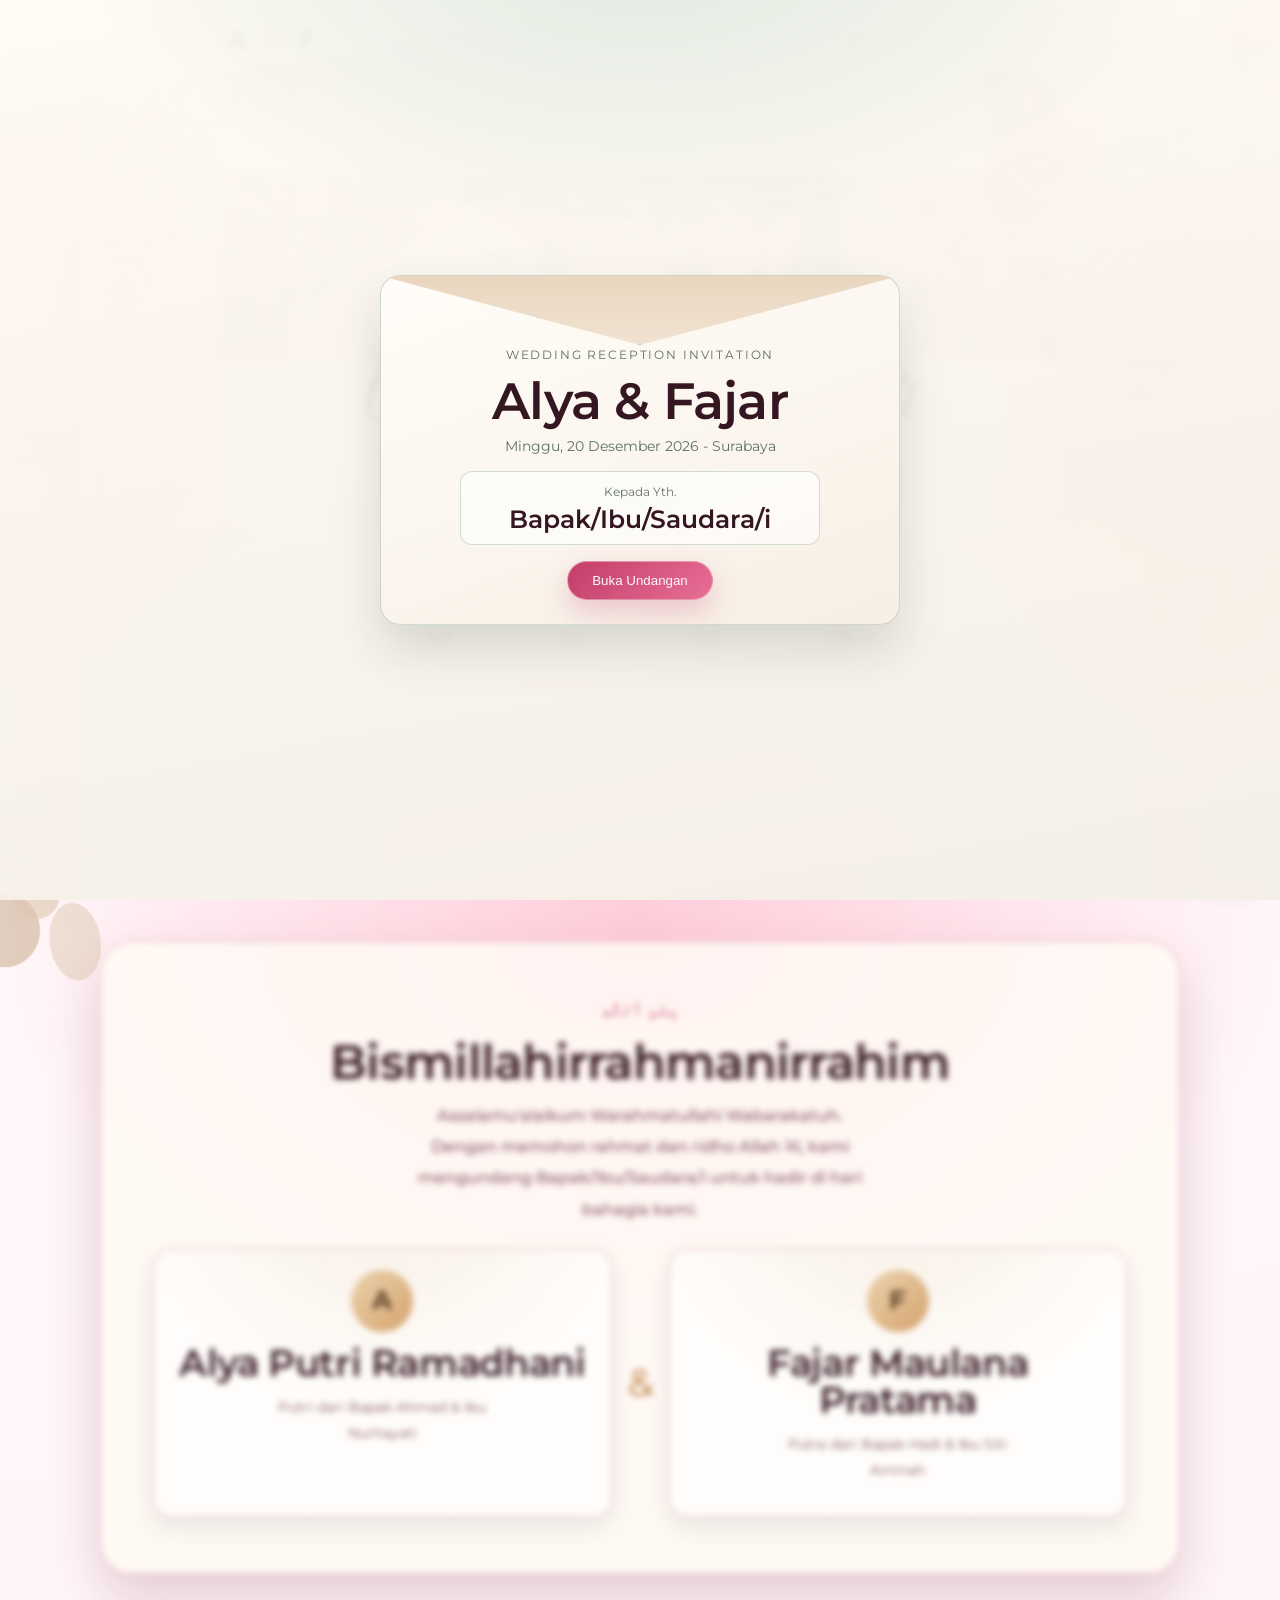
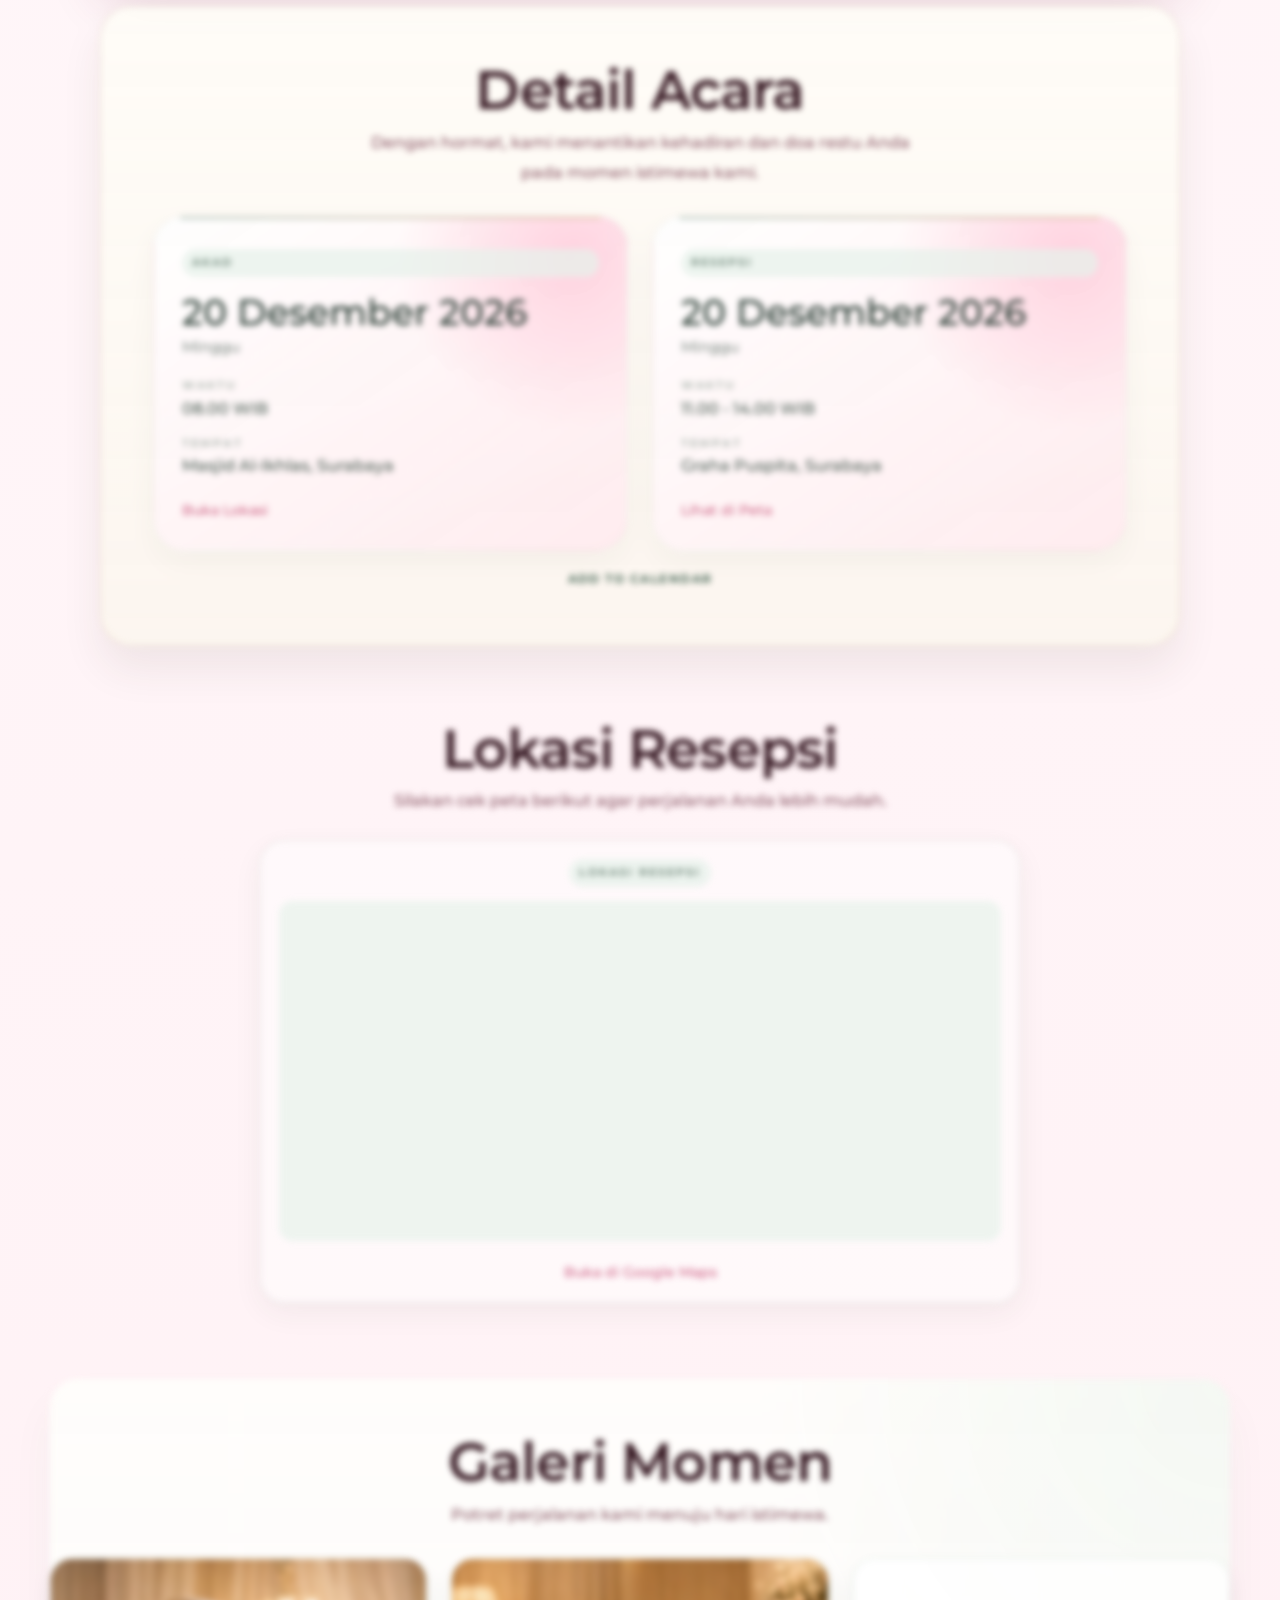
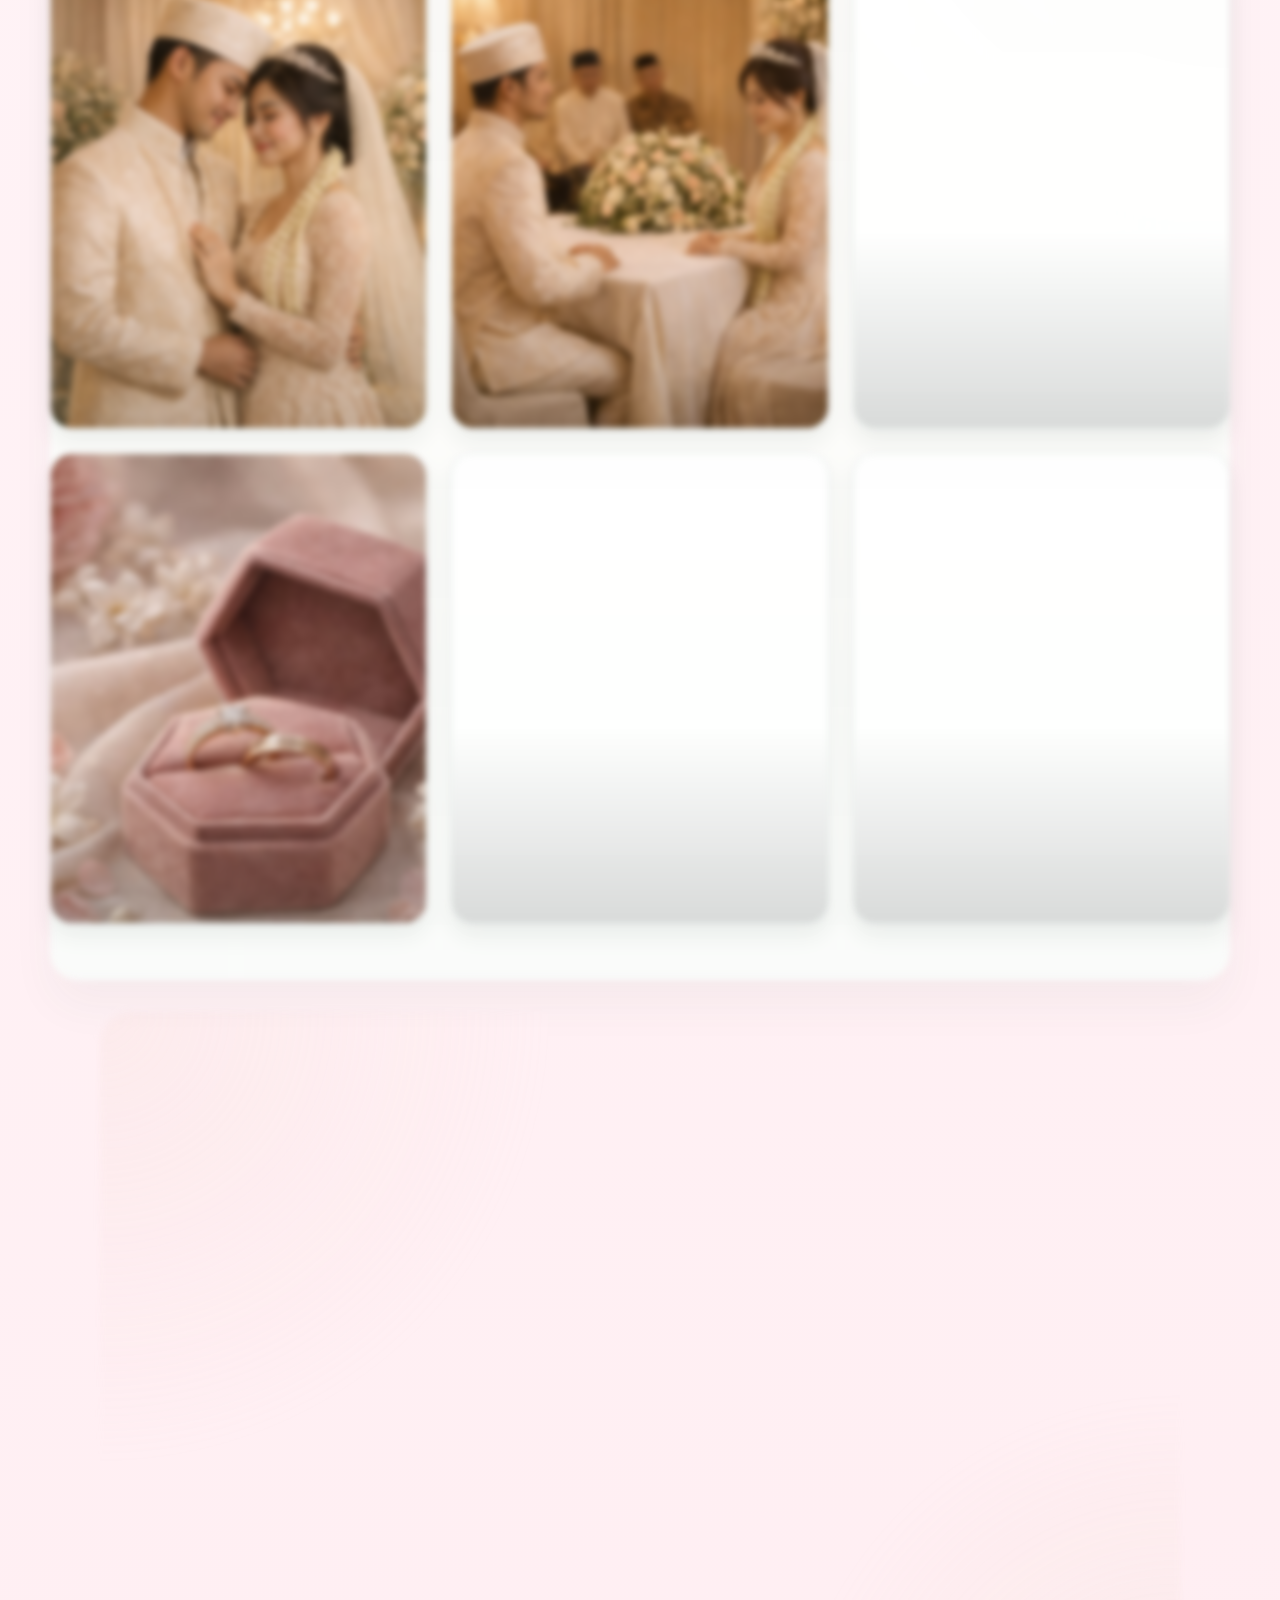
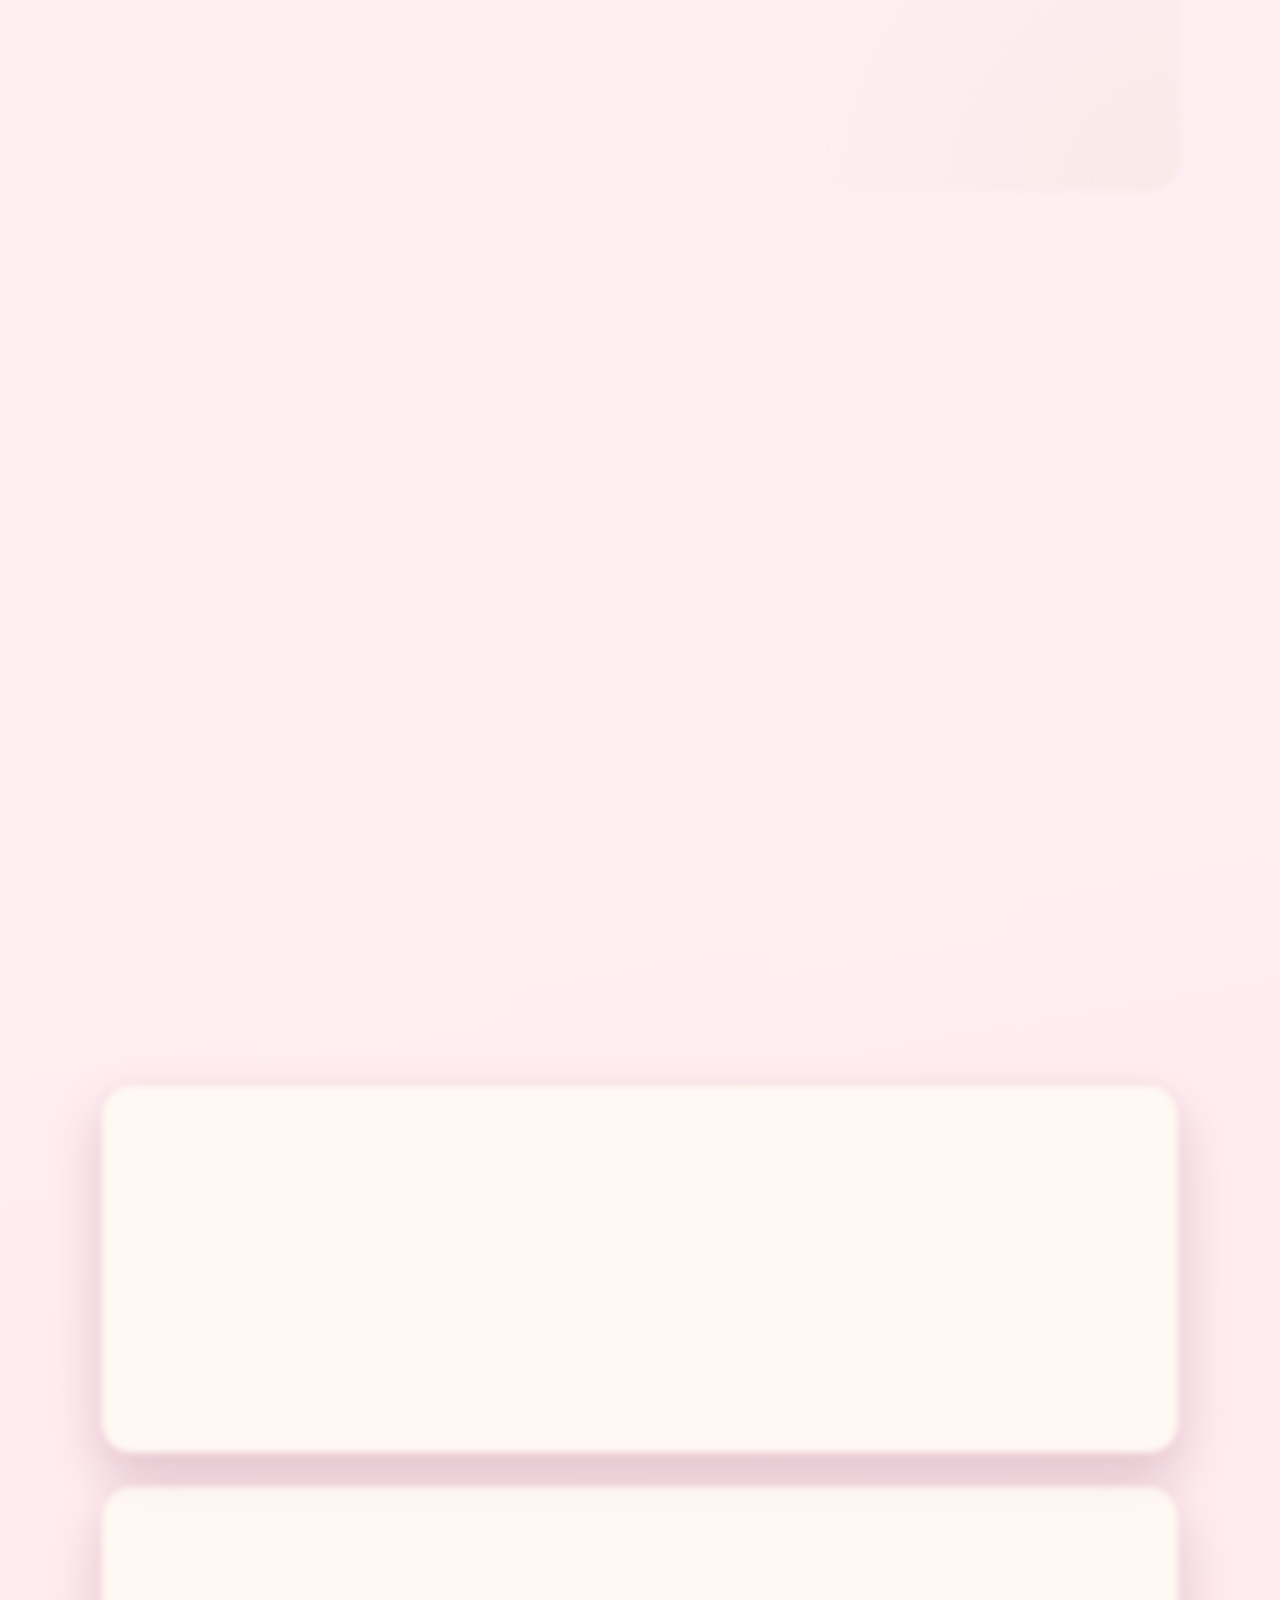
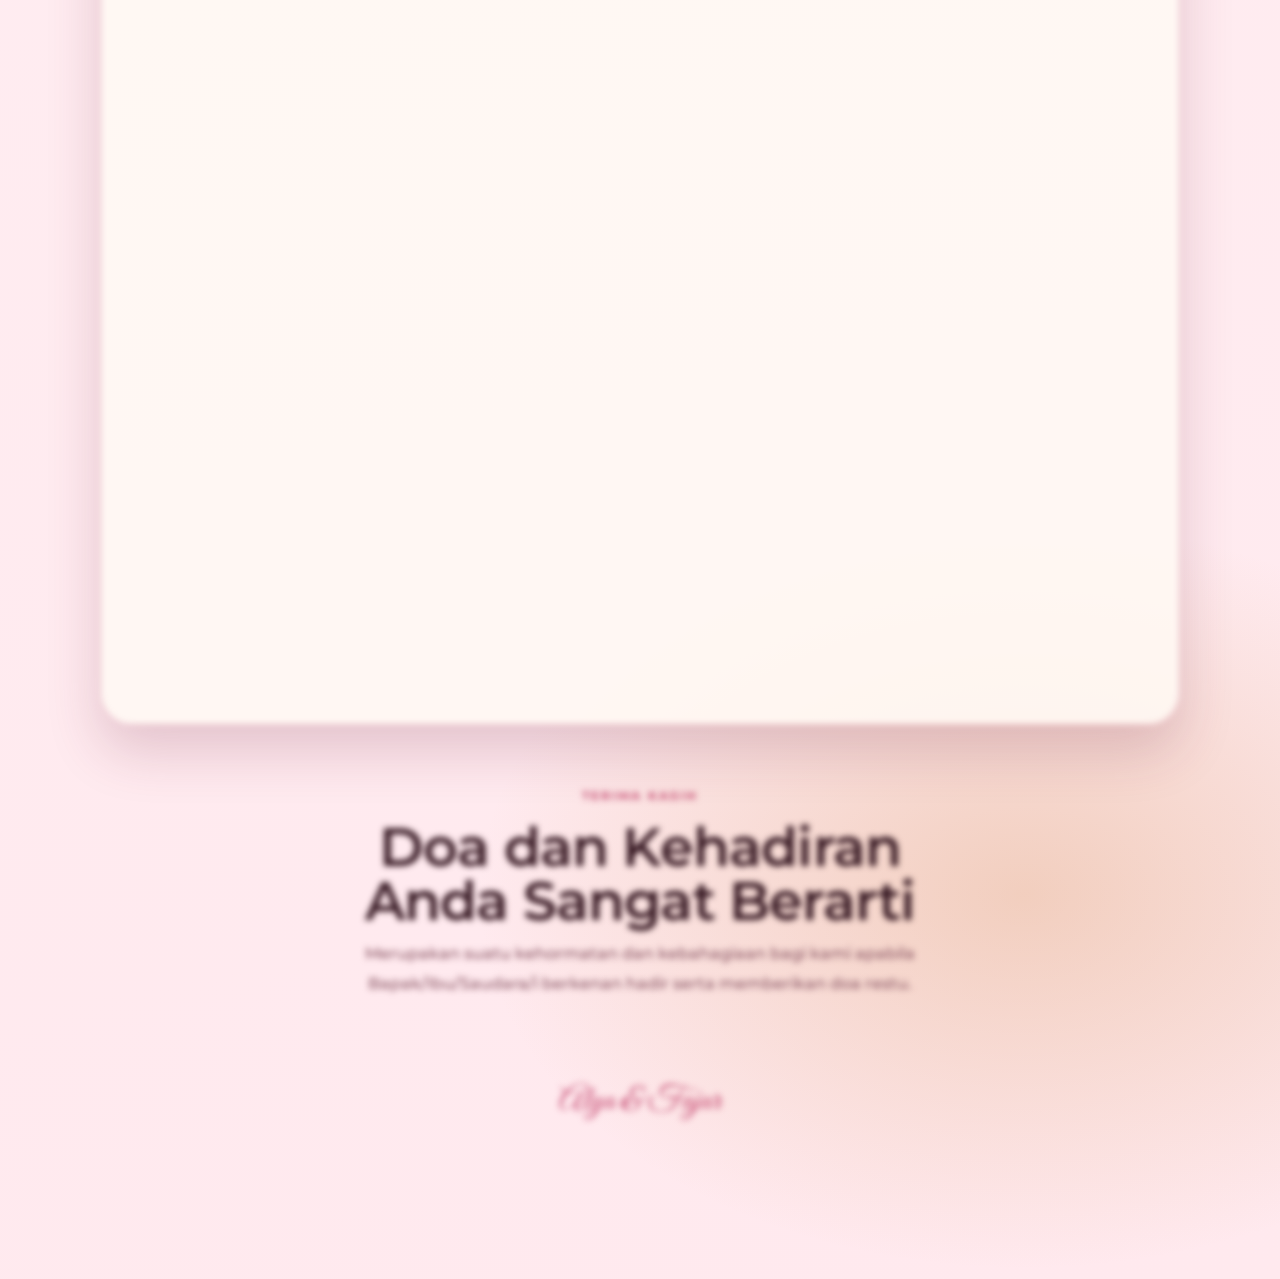
==== commit 7a91c4b3: "feat: vary typography by invitation theme" ====
--- a/frontend/index.html
+++ b/frontend/index.html
@@ -16,7 +16,7 @@
   <link rel="preconnect" href="https://fonts.gstatic.com" crossorigin>
   <link rel="preconnect" href="https://drive.google.com" crossorigin>
   <link rel="preconnect" href="https://drive.usercontent.google.com" crossorigin>
-  <link href="https://fonts.googleapis.com/css2?family=Amiri:wght@400;700&family=Cormorant+Garamond:wght@500;600;700&family=Manrope:wght@400;500;600;700&display=swap" rel="stylesheet">
+  <link href="https://fonts.googleapis.com/css2?family=Amiri:wght@400;700&family=Anonymous+Pro:wght@400;700&family=Cormorant+Garamond:wght@500;600;700&family=Forum&family=Great+Vibes&family=Manrope:wght@400;500;600;700&family=Montserrat:wght@400;500;600;700;800&family=Mr+Dafoe&family=Open+Sans:wght@400;600;700&family=Pacifico&family=Pinyon+Script&display=swap" rel="stylesheet">
   <link rel="stylesheet" href="style.css" />
   <link rel="stylesheet" href="css/themes/botanical.css" />
   <link rel="stylesheet" href="css/themes/rose.css" />
--- a/frontend/style.css
+++ b/frontend/style.css
@@ -23,6 +23,10 @@
   --aura-left-y: 0px;
   --aura-right-y: 0px;
   --texture-y: 0px;
+  --font-body: "Manrope", sans-serif;
+  --font-heading: "Cormorant Garamond", serif;
+  --font-display: "Cormorant Garamond", serif;
+  --font-accent: "Manrope", sans-serif;
 }
 
 * {
@@ -37,7 +41,7 @@
   margin: 0;
   min-height: 100vh;
   color: var(--ink);
-  font-family: "Manrope", sans-serif;
+  font-family: var(--font-body);
   font-size: 14px;
   line-height: 1.6;
   background: var(--body-bg);
@@ -310,7 +314,7 @@
   background: transparent;
   text-decoration: none;
   color: var(--sage);
-  font-family: "Cormorant Garamond", serif;
+  font-family: var(--font-heading);
   font-size: 1.64rem;
   font-weight: 700;
   letter-spacing: 0.03em;
@@ -484,7 +488,7 @@
 h2,
 h3 {
   margin: 0;
-  font-family: "Cormorant Garamond", serif;
+  font-family: var(--font-heading);
 }
 
 h1 {
@@ -526,6 +530,7 @@
 .hero-name {
   display: inline-flex;
   flex-wrap: wrap;
+  font-family: var(--font-display);
 }
 
 .hero-name .char {
@@ -740,6 +745,7 @@
   letter-spacing: 0.18em;
   font-size: 0.72rem;
   font-weight: 700;
+  font-family: var(--font-accent);
   text-transform: uppercase;
   opacity: 0.9;
 }
@@ -815,7 +821,7 @@
   border-radius: 50%;
   display: grid;
   place-items: center;
-  font-family: "Cormorant Garamond", serif;
+  font-family: var(--font-heading);
   font-size: 1.6rem;
   font-weight: 700;
   background: linear-gradient(135deg, #ecd2ae, #d5a36e);
@@ -826,7 +832,7 @@
   display: grid;
   place-items: center;
   color: var(--champagne);
-  font-family: "Cormorant Garamond", serif;
+  font-family: var(--font-heading);
   font-size: 2.4rem;
 }
 
@@ -904,6 +910,7 @@
   letter-spacing: 0.18em;
   font-size: 0.7rem;
   font-weight: 700;
+  font-family: var(--font-accent);
 }
 
 .event-item h3 {
@@ -926,7 +933,7 @@
 .event-date-day {
   margin-top: 6px;
   color: rgba(76, 96, 86, 0.7);
-  font-family: "Manrope", sans-serif;
+  font-family: var(--font-body);
   font-size: 0.92rem;
   font-weight: 500;
 }
@@ -1954,7 +1961,7 @@
 .footer-names {
   margin: 0;
   color: var(--sage);
-  font-family: "Cormorant Garamond", serif;
+  font-family: var(--font-display);
   font-size: 2.1rem;
 }
 
--- a/frontend/css/themes/botanical.css
+++ b/frontend/css/themes/botanical.css
@@ -16,6 +16,10 @@
   --aura-right-color: #e4c36f;
   --hero-photo-opacity: 0.3;
   --hero-photo-filter: saturate(0.86) brightness(1.02) contrast(1.04);
+  --font-body: "Manrope", sans-serif;
+  --font-heading: "Cormorant Garamond", serif;
+  --font-display: "Cormorant Garamond", serif;
+  --font-accent: "Manrope", sans-serif;
 }
 
 body[data-theme="botanical"] .leaf {
@@ -44,3 +48,18 @@
 body[data-theme="botanical"] .gallery-item {
   border-radius: 30px 18px 30px 18px;
 }
+
+body[data-theme="botanical"] .btn,
+body[data-theme="botanical"] .gate-open-btn,
+body[data-theme="botanical"] .gift-copy-btn,
+body[data-theme="botanical"] .rsvp-submit {
+  color: #fffdf7;
+  background: linear-gradient(135deg, #2f7d55, #66a77d);
+  border-color: rgba(198, 232, 207, 0.5);
+  box-shadow: 0 12px 26px rgba(47, 125, 85, 0.24);
+}
+
+body[data-theme="botanical"] .btn:hover,
+body[data-theme="botanical"] .gift-copy-btn:hover {
+  box-shadow: 0 14px 30px rgba(47, 125, 85, 0.3);
+}
--- a/frontend/css/themes/rose.css
+++ b/frontend/css/themes/rose.css
@@ -17,6 +17,10 @@
   --aura-right-color: #d89c54;
   --hero-photo-opacity: 0.36;
   --hero-photo-filter: saturate(1.02) brightness(1.03) contrast(1.04);
+  --font-body: "Montserrat", sans-serif;
+  --font-heading: "Montserrat", sans-serif;
+  --font-display: "Great Vibes", cursive;
+  --font-accent: "Montserrat", sans-serif;
 }
 
 body[data-theme="rose"] .flower {
@@ -33,6 +37,8 @@
 }
 
 body[data-theme="rose"] .hero-name {
+  font-weight: 400;
+  letter-spacing: 0;
   text-shadow: 0 12px 34px rgba(166, 79, 104, 0.18);
 }
 
@@ -66,3 +72,18 @@
 body[data-theme="rose"] .gallery-grid[data-style="polaroid"] .gallery-item:nth-child(even) {
   transform: rotate(1.2deg);
 }
+
+body[data-theme="rose"] .btn,
+body[data-theme="rose"] .gate-open-btn,
+body[data-theme="rose"] .gift-copy-btn,
+body[data-theme="rose"] .rsvp-submit {
+  color: #fff8fa;
+  background: linear-gradient(135deg, #c23d68, #e86f96);
+  border-color: rgba(245, 193, 207, 0.58);
+  box-shadow: 0 12px 28px rgba(194, 61, 104, 0.25);
+}
+
+body[data-theme="rose"] .btn:hover,
+body[data-theme="rose"] .gift-copy-btn:hover {
+  box-shadow: 0 14px 32px rgba(194, 61, 104, 0.32);
+}
--- a/frontend/css/themes/royal.css
+++ b/frontend/css/themes/royal.css
@@ -17,6 +17,10 @@
   --aura-right-color: #cf9e36;
   --hero-photo-opacity: 0.33;
   --hero-photo-filter: saturate(0.88) brightness(0.98) contrast(1.08);
+  --font-body: "Forum", serif;
+  --font-heading: "Forum", serif;
+  --font-display: "Pinyon Script", cursive;
+  --font-accent: "Forum", serif;
 }
 
 body[data-theme="royal"] .flower {
@@ -41,6 +45,11 @@
 
 body[data-theme="royal"] .hero-title-block {
   text-transform: none;
+}
+
+body[data-theme="royal"] .hero-name {
+  font-weight: 400;
+  letter-spacing: 0;
 }
 
 body[data-theme="royal"] .hero-cloud-photo {
@@ -78,3 +87,18 @@
 body[data-theme="royal"] .countdown-item {
   border-radius: 10px;
 }
+
+body[data-theme="royal"] .btn,
+body[data-theme="royal"] .gate-open-btn,
+body[data-theme="royal"] .gift-copy-btn,
+body[data-theme="royal"] .rsvp-submit {
+  color: #fffaf0;
+  background: linear-gradient(135deg, #174f78, #b98222);
+  border-color: rgba(185, 130, 34, 0.42);
+  box-shadow: 0 12px 30px rgba(16, 28, 44, 0.24);
+}
+
+body[data-theme="royal"] .btn:hover,
+body[data-theme="royal"] .gift-copy-btn:hover {
+  box-shadow: 0 14px 34px rgba(16, 28, 44, 0.3);
+}
--- a/frontend/css/themes/luxury-gold.css
+++ b/frontend/css/themes/luxury-gold.css
@@ -18,6 +18,10 @@
   --aura-right-color: #f3c24f;
   --hero-photo-opacity: 0.24;
   --hero-photo-filter: saturate(0.76) brightness(0.82) contrast(1.18);
+  --font-body: "Anonymous Pro", monospace;
+  --font-heading: "Anonymous Pro", monospace;
+  --font-display: "Mr Dafoe", cursive;
+  --font-accent: "Anonymous Pro", monospace;
 }
 
 body[data-theme="luxury-gold"] .brand {
@@ -29,9 +33,50 @@
     0 22px 54px rgba(0, 0, 0, 0.32);
 }
 
+body[data-theme="luxury-gold"] .gate-envelope {
+  color: #fff3d0;
+  background:
+    linear-gradient(145deg, rgba(32, 23, 12, 0.94), rgba(15, 11, 7, 0.92)),
+    radial-gradient(circle at 50% 0%, rgba(255, 215, 110, 0.2), transparent 42%);
+  border-color: rgba(255, 215, 110, 0.32);
+  box-shadow:
+    0 0 0 1px rgba(255, 215, 110, 0.16),
+    0 32px 80px rgba(0, 0, 0, 0.36);
+}
+
+body[data-theme="luxury-gold"] .gate-envelope::before {
+  background: linear-gradient(145deg, rgba(255, 232, 152, 0.28), rgba(185, 130, 34, 0.12));
+  border-color: rgba(255, 215, 110, 0.24);
+}
+
+body[data-theme="luxury-gold"] .gate-overline,
+body[data-theme="luxury-gold"] .gate-envelope p {
+  color: #dcc68e;
+}
+
+body[data-theme="luxury-gold"] .gate-envelope h2,
+body[data-theme="luxury-gold"] .gate-recipient h3 {
+  color: #fff3d0;
+  text-shadow: 0 12px 34px rgba(0, 0, 0, 0.4);
+}
+
+body[data-theme="luxury-gold"] .gate-recipient {
+  background: rgba(255, 248, 224, 0.08);
+  border-color: rgba(255, 215, 110, 0.28);
+}
+
+body[data-theme="luxury-gold"] .gate-recipient p {
+  color: rgba(220, 198, 142, 0.88);
+}
+
 body[data-theme="luxury-gold"] .hero-title-block {
   color: #fff3d0;
   text-shadow: 0 18px 42px rgba(0, 0, 0, 0.36);
+}
+
+body[data-theme="luxury-gold"] .hero-name {
+  font-weight: 400;
+  letter-spacing: 0;
 }
 
 body[data-theme="luxury-gold"] .hero-cloud-photo {
@@ -42,6 +87,7 @@
 }
 
 body[data-theme="luxury-gold"] .card {
+  color: #fff3d0;
   border-radius: 14px;
   background:
     linear-gradient(145deg, rgba(35, 25, 13, 0.92), rgba(20, 16, 11, 0.88)),
@@ -54,6 +100,7 @@
 body[data-theme="luxury-gold"] .event-item,
 body[data-theme="luxury-gold"] .gift-account-card,
 body[data-theme="luxury-gold"] .countdown-item {
+  color: #fff3d0;
   border-radius: 10px;
   background:
     linear-gradient(135deg, rgba(255, 248, 224, 0.12), rgba(255, 215, 110, 0.08)),
@@ -65,6 +112,76 @@
 body[data-theme="luxury-gold"] .event-tag {
   color: #ffd76e;
   letter-spacing: 0.2em;
+}
+
+body[data-theme="luxury-gold"] .lead,
+body[data-theme="luxury-gold"] .event-date-day,
+body[data-theme="luxury-gold"] .event-meta p,
+body[data-theme="luxury-gold"] .gift-section .lead,
+body[data-theme="luxury-gold"] .closing-section .lead,
+body[data-theme="luxury-gold"] .rsvp-mode-hint,
+body[data-theme="luxury-gold"] .gift-account-holder {
+  color: #dcc68e;
+}
+
+body[data-theme="luxury-gold"] .event-date-main,
+body[data-theme="luxury-gold"] .event-meta p span:last-child,
+body[data-theme="luxury-gold"] .gift-account-number,
+body[data-theme="luxury-gold"] .gift-bank-name,
+body[data-theme="luxury-gold"] .countdown strong,
+body[data-theme="luxury-gold"] #loveStory h3,
+body[data-theme="luxury-gold"] #loveStory p,
+body[data-theme="luxury-gold"] .quran-card,
+body[data-theme="luxury-gold"] .rsvp-form label {
+  color: #fff3d0;
+}
+
+body[data-theme="luxury-gold"] .event-label,
+body[data-theme="luxury-gold"] .countdown span,
+body[data-theme="luxury-gold"] .gift-category-hint {
+  color: rgba(255, 215, 110, 0.78);
+}
+
+body[data-theme="luxury-gold"] .event-tag,
+body[data-theme="luxury-gold"] .rsvp-pill-row span,
+body[data-theme="luxury-gold"] .gift-category-tab {
+  background: rgba(255, 215, 110, 0.12);
+  border-color: rgba(255, 215, 110, 0.28);
+}
+
+body[data-theme="luxury-gold"] .text-link,
+body[data-theme="luxury-gold"] .event-utility a,
+body[data-theme="luxury-gold"] .hero-text-link {
+  color: #ffd76e;
+  text-shadow: 0 8px 24px rgba(0, 0, 0, 0.28);
+}
+
+body[data-theme="luxury-gold"] .btn,
+body[data-theme="luxury-gold"] .gate-open-btn,
+body[data-theme="luxury-gold"] .gift-copy-btn,
+body[data-theme="luxury-gold"] .rsvp-submit {
+  color: #2a1a07;
+  background: linear-gradient(135deg, #fff2b5, #ffd76e 45%, #b98222);
+  border-color: rgba(255, 246, 191, 0.42);
+  box-shadow: 0 14px 32px rgba(0, 0, 0, 0.28);
+}
+
+body[data-theme="luxury-gold"] .btn:hover,
+body[data-theme="luxury-gold"] .gift-copy-btn:hover {
+  box-shadow: 0 16px 38px rgba(0, 0, 0, 0.34);
+}
+
+body[data-theme="luxury-gold"] input,
+body[data-theme="luxury-gold"] select,
+body[data-theme="luxury-gold"] textarea {
+  color: #fff3d0;
+  background: rgba(255, 248, 224, 0.08);
+  border-color: rgba(255, 215, 110, 0.26);
+}
+
+body[data-theme="luxury-gold"] input::placeholder,
+body[data-theme="luxury-gold"] textarea::placeholder {
+  color: rgba(220, 198, 142, 0.68);
 }
 
 body[data-theme="luxury-gold"] .story-moon,
--- a/frontend/css/themes/minimal.css
+++ b/frontend/css/themes/minimal.css
@@ -17,6 +17,10 @@
   --aura-right-color: #dad7cc;
   --hero-photo-opacity: 0.24;
   --hero-photo-filter: saturate(0.28) brightness(1.08) contrast(1.08);
+  --font-body: "Open Sans", sans-serif;
+  --font-heading: "Open Sans", sans-serif;
+  --font-display: "Pacifico", cursive;
+  --font-accent: "Open Sans", sans-serif;
 }
 
 body[data-theme="minimal"] .flower::before,
@@ -53,6 +57,11 @@
   max-width: 720px;
 }
 
+body[data-theme="minimal"] .hero-name {
+  font-weight: 400;
+  letter-spacing: 0;
+}
+
 body[data-theme="minimal"] .hero-name .char {
   animation-duration: 0.24s;
 }
@@ -80,3 +89,13 @@
 body[data-theme="minimal"] .gift-copy-btn {
   border-radius: 8px;
 }
+
+body[data-theme="minimal"] .btn,
+body[data-theme="minimal"] .gate-open-btn,
+body[data-theme="minimal"] .gift-copy-btn,
+body[data-theme="minimal"] .rsvp-submit {
+  color: #ffffff;
+  background: linear-gradient(135deg, #485640, #6e7b66);
+  border-color: rgba(72, 86, 64, 0.28);
+  box-shadow: none;
+}
